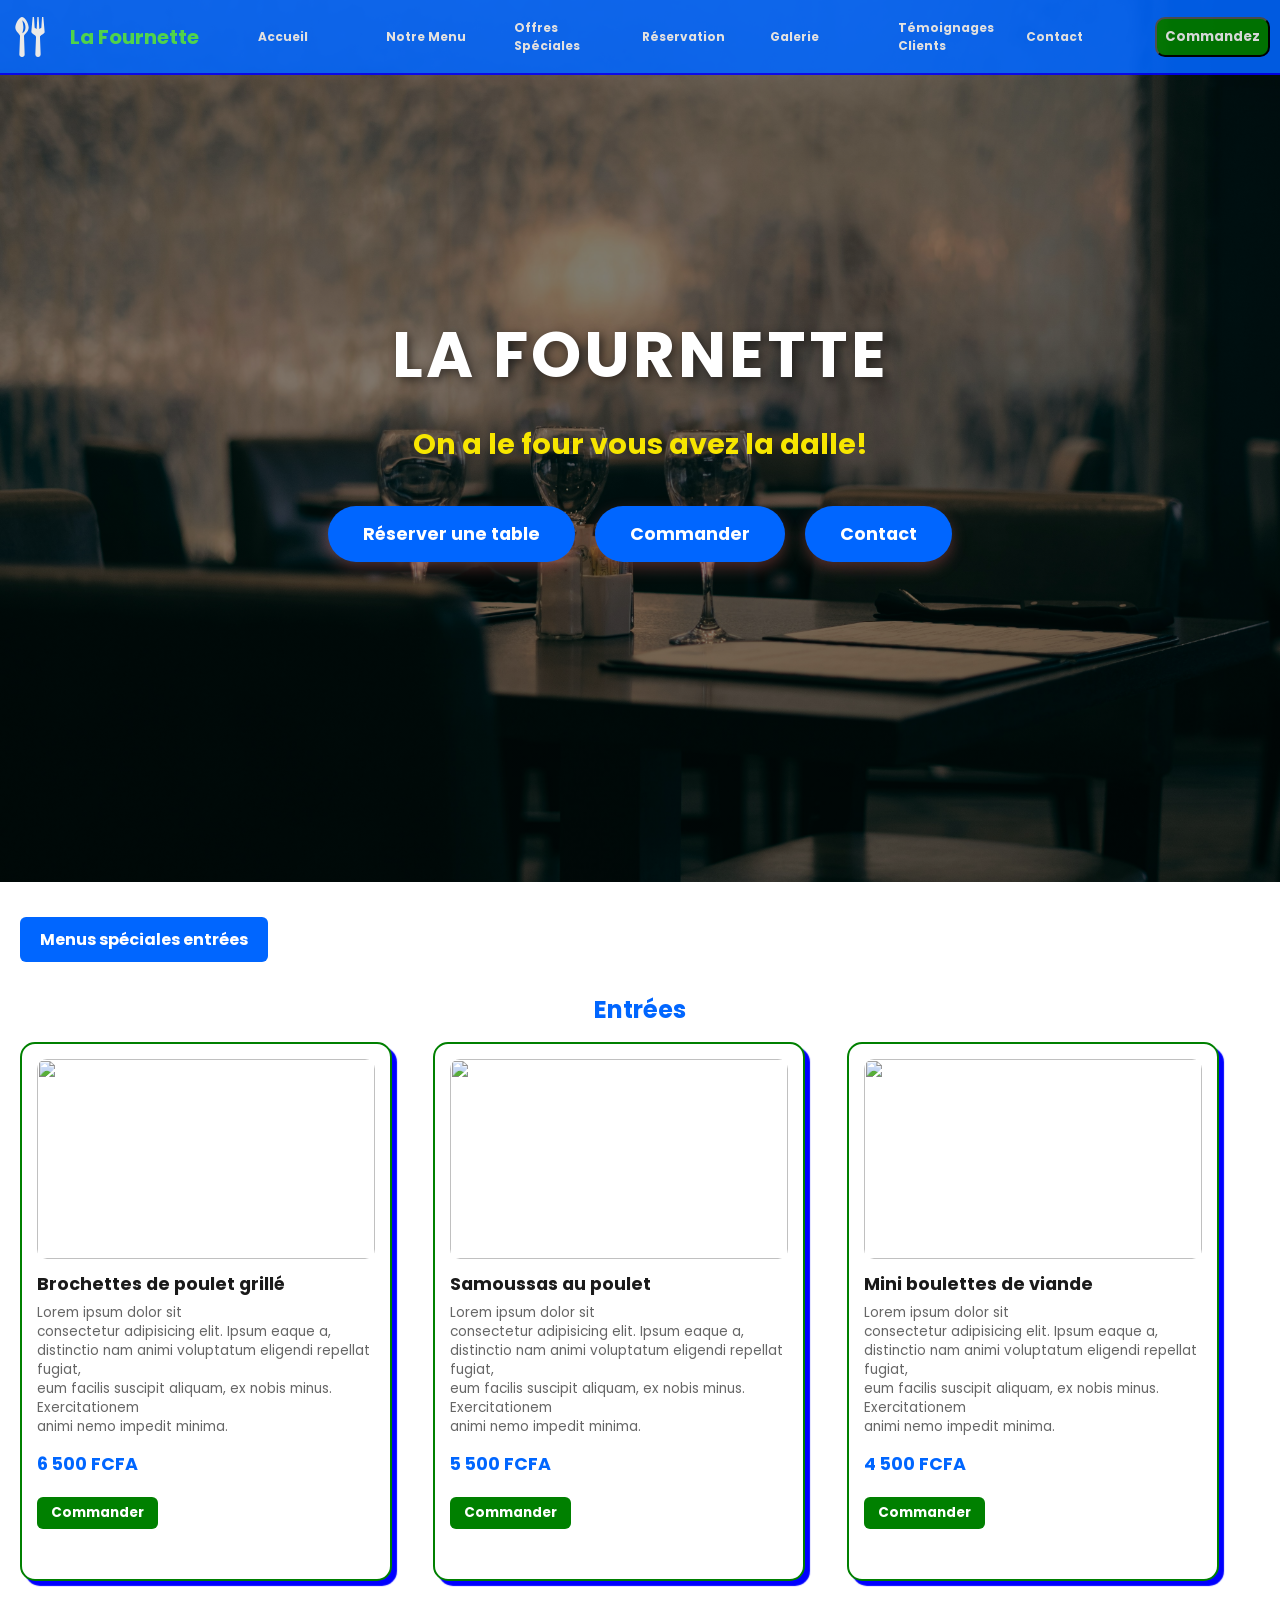
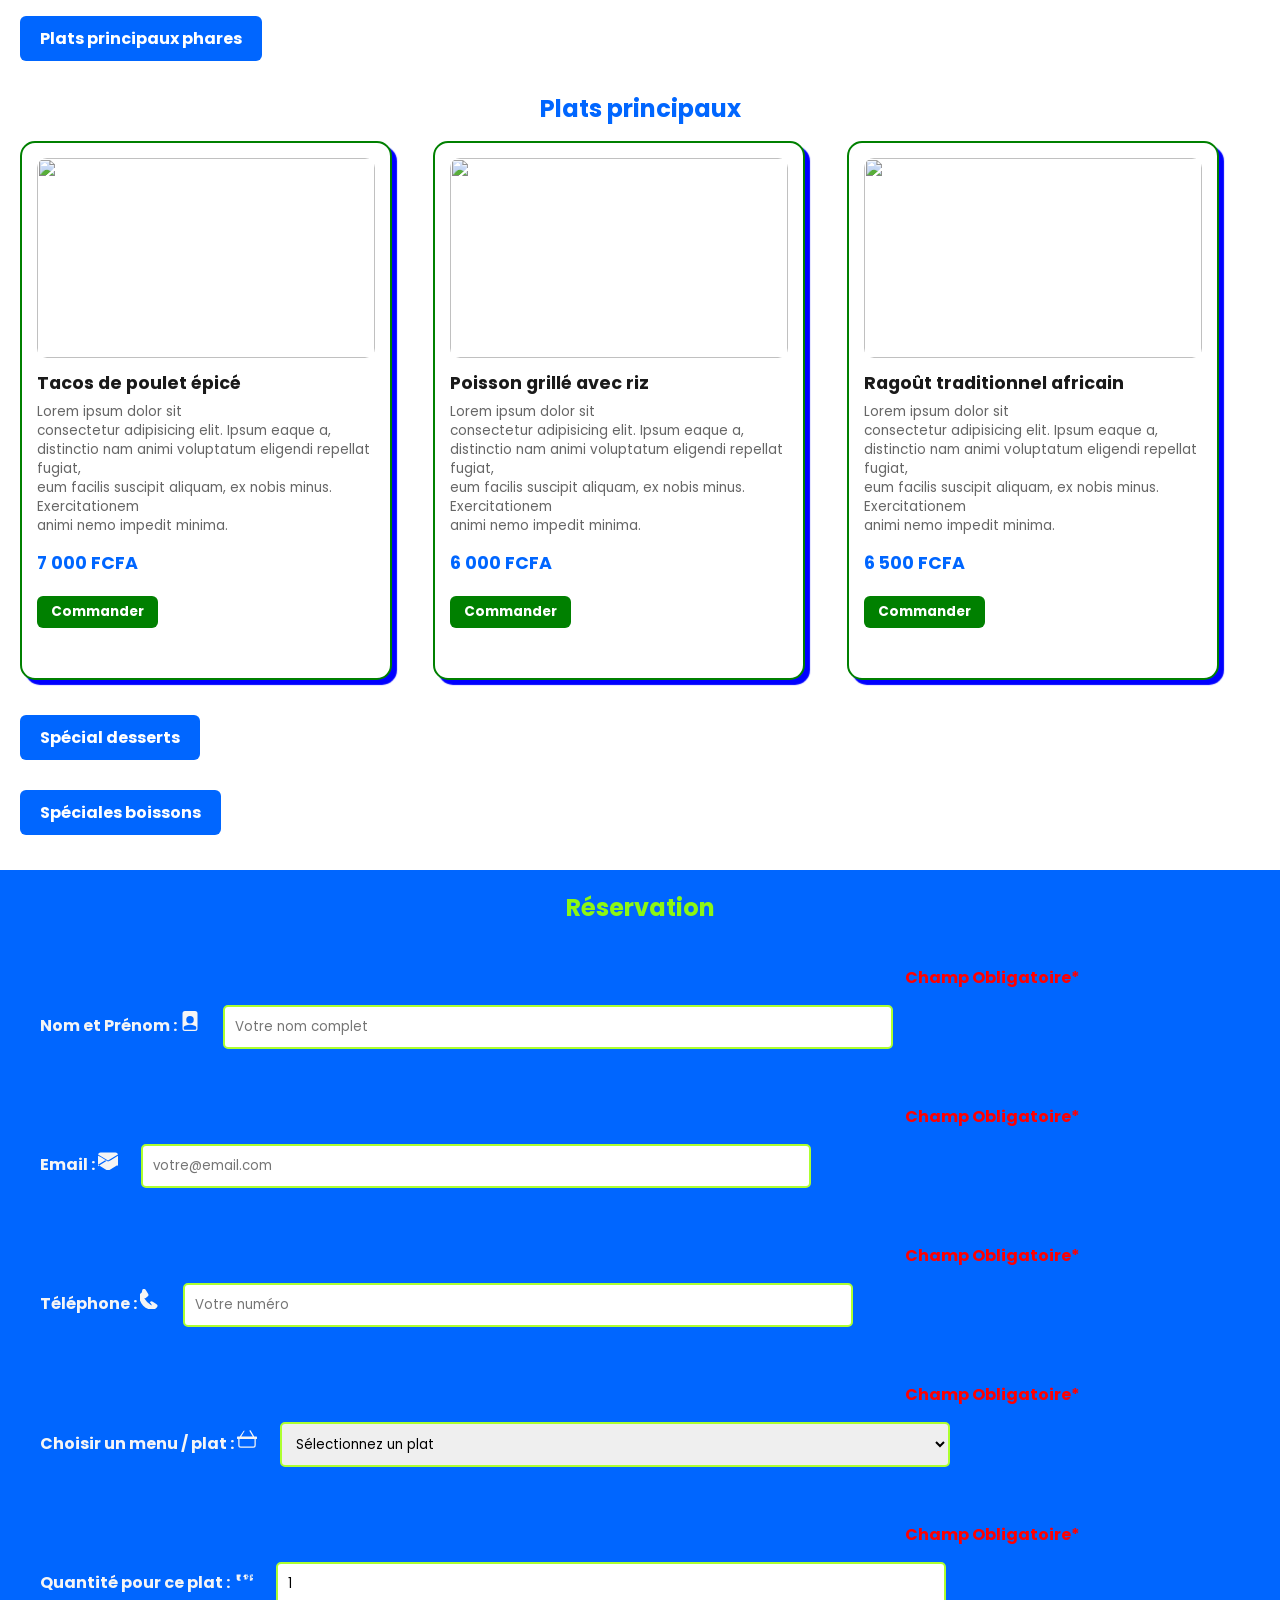
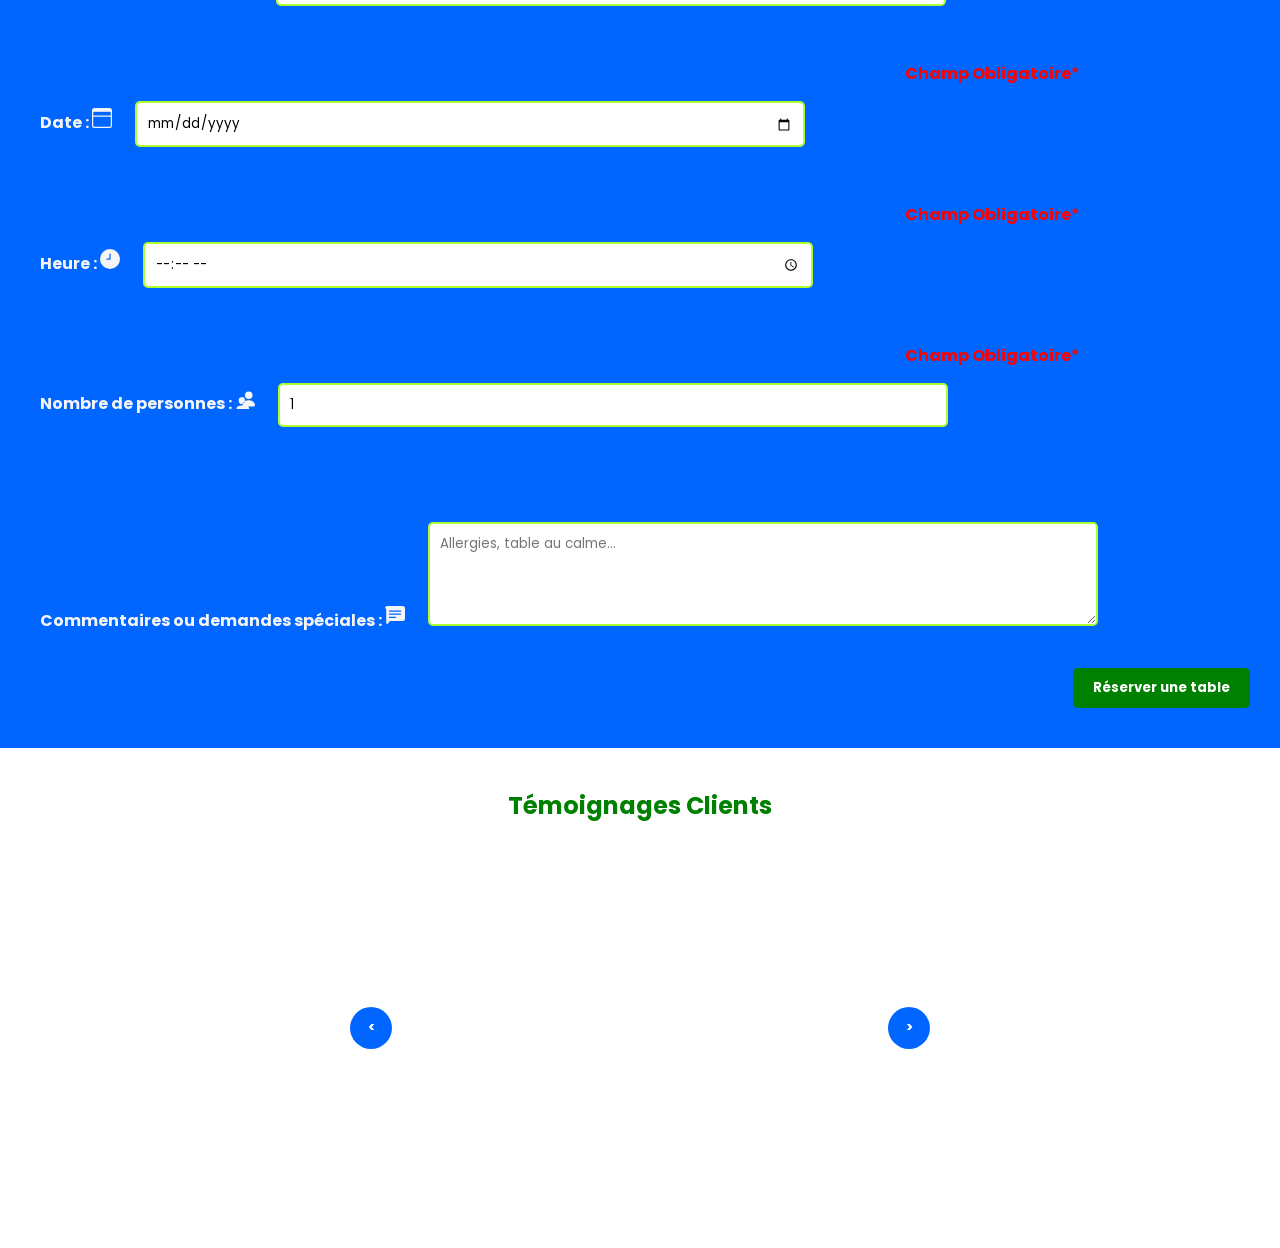
==== index.html @ 290af5a5 "section témoignage et carroussel" ====
<!DOCTYPE html>
<html lang="fr">

<head>
  <meta charset="UTF-8">
  <meta name="viewport" content="width=device-width, initial-scale=1.0">
  <title>La Fournette</title>
  <link rel="preconnect" href="https://fonts.googleapis.com">
  <link rel="preconnect" href="https://fonts.gstatic.com" crossorigin>
  <link href="https://fonts.googleapis.com/css2?family=Poppins:wght@400;700&display=swap" rel="stylesheet">
  <link rel="stylesheet" href="style.css">
  <script src="https://code.iconify.design/iconify-icon/1.0.7/iconify-icon.min.js"></script>
  
</head>

<body>

  <header>
    <nav>
      <div class="logo">
        <svg xmlns="http://www.w3.org/2000/svg" width="2.5em" height="2.5em" viewBox="0 0 15 15">
          <path d="M0 0h15v15H0z" fill="none" />
          <path fill="#fff"
            d="M4.49 0c.86-.01 2.29 1.78 2.5 3.71c.2 1.93-1.76 2.74-1.74 3.41L5.5 14c.01.25-.07.56-.26.73c-.2.19-.45.28-.73.27a.95.95 0 0 1-.7-.27c-.19-.17-.32-.48-.31-.73l.26-6.88c.03-.78-1.91-1.79-1.75-3.42C2.19 2.07 3.63-.01 4.49 0m.12 1.19c.26 1.18.41 2.06.41 2.65s-.14 1.35-.4 2.27c.8-.37 1.19-1.13 1.19-2.27s-.4-2.02-1.2-2.65M9 0l-.51.01L8 5.5c.02.82 1.78 1.18 1.76 2L9.5 14a.957.957 0 0 0 .99 1a.973.973 0 0 0 1.01-1l-.26-6.5c-.03-.82 1.9-1.19 1.75-2L12.5 0l-.49-.01L11.75 4l-.76.5l-.25-4.49h-.49L10 4.5L9.25 4z" />
        </svg>
      </div>
      <div class="nom-resto">
        <p>La Fournette</p>
      </div>
      <div class="slogan">
        <!-- <p>
On a le four vous avez la dalle !
</p>-->
      </div>
      <label for="burger" id="hburger">&#9776;</label>
      <input type="checkbox" id="burger">
      <ul>
        <li><a href="">Accueil</a></li>
        <li><a href="#menu">Notre Menu</a></li>
        <li><a href="">Offres Spéciales</a></li>
        <li><a href="#Reservation-Commande">Réservation</a></li>
        <li><a href="">Galerie</a></li>
        <li><a href="">Témoignages Clients</a></li>
        <li><a href="">Contact</a></li>
      </ul>
      <button href="#menu">Commandez</button>
    </nav>
  </header>

  <main>
    <section class="hero-section">
      <div class="hero-content">
        <h1>La Fournette</h1>
        <p class="hero-slogan">On a le four vous avez la dalle!</p>
        <div class="hero-buttons">
          <button class="btn-hero btn-reserve">Réserver une table</button>
          <button class="btn-hero btn-order">Commander</button>
          <button class="btn-hero btn-contact">Contact</button>
        </div>
      </div>
    </section>
    <section id="menu">
      <div class="btn-phares-p">
        <button data-popup="popup-entrees">Menus spéciales entrées</button>
      </div>
      <h2>Entrées</h2>
      <div id="entrees" class="menu-category">
        <div class="item">
          <figure class="fig-item">
            <img class="img-fig" src="https://images.pexels.com/photos/32722820/pexels-photo-32722820.jpeg">
          </figure>
          <div class="nom-plats">
            <h3>Brochettes de poulet grillé</h3>
          </div>
          <div class="description">
            <p>Lorem ipsum dolor sit <br>
              consectetur adipisicing elit. Ipsum eaque a,<br>
              distinctio nam animi voluptatum eligendi repellat fugiat,<br>
              eum facilis suscipit aliquam, ex nobis minus. Exercitationem <br>
              animi nemo impedit minima.
            </p>
          </div>
          <div class="prix">
            <p>6 500 FCFA</p>
          </div>
          <div class="btn-commander">
            <button>Commander</button>
          </div>
        </div>
        <div class="item">
          <figure class="fig-item">
            <img class="img-fig" src="https://images.pexels.com/photos/29037270/pexels-photo-29037270.jpeg">
          </figure>
          <div class="nom-plats">
            <h3>Samoussas au poulet</h3>
          </div>
          <div class="description">
            <p>Lorem ipsum dolor sit <br>
              consectetur adipisicing elit. Ipsum eaque a,<br>
              distinctio nam animi voluptatum eligendi repellat fugiat,<br>
              eum facilis suscipit aliquam, ex nobis minus. Exercitationem <br>
              animi nemo impedit minima.
            </p>
          </div>
          <div class="prix">
            <p>5 500 FCFA</p>
          </div>
          <div class="btn-commander">
            <button>Commander</button>
          </div>
        </div>
        <div class="item">
          <figure class="fig-item">
            <img class="img-fig" src="https://images.pexels.com/photos/19659636/pexels-photo-19659636.jpeg">
          </figure>
          <div class="nom-plats">
            <h3>Mini boulettes de viande</h3>
          </div>
          <div class="description">
            <p>Lorem ipsum dolor sit <br>
              consectetur adipisicing elit. Ipsum eaque a,<br>
              distinctio nam animi voluptatum eligendi repellat fugiat,<br>
              eum facilis suscipit aliquam, ex nobis minus. Exercitationem <br>
              animi nemo impedit minima.
            </p>
          </div>
          <div class="prix">
            <p>4 500 FCFA</p>
          </div>
          <div class="btn-commander">
            <button>Commander</button>
          </div>
        </div>
      </div>

      <div class="btn-phares-p">
        <button data-popup="popup-plats">Plats principaux phares</button>
      </div>
      <h2>Plats principaux</h2>
      <div id="Plats-principaux" class="menu-category">
        <div class="item">
          <figure class="fig-item">
            <img class="img-fig" src="https://images.pexels.com/photos/14930621/pexels-photo-14930621.jpeg">
          </figure>
          <div class="nom-plats">
            <h3>Tacos de poulet épicé</h3>
          </div>
          <div class="description">
            <p>Lorem ipsum dolor sit <br>
              consectetur adipisicing elit. Ipsum eaque a,<br>
              distinctio nam animi voluptatum eligendi repellat fugiat,<br>
              eum facilis suscipit aliquam, ex nobis minus. Exercitationem <br>
              animi nemo impedit minima.
            </p>
          </div>
          <div class="prix">
            <p>7 000 FCFA</p>
          </div>
          <div class="btn-commander">
            <button>Commander</button>
          </div>
        </div>
        <div class="item">
          <figure class="fig-item">
            <img class="img-fig" src="https://images.pexels.com/photos/17649373/pexels-photo-17649373.jpeg">
          </figure>
          <div class="nom-plats">
            <h3>Poisson grillé avec riz</h3>
          </div>
          <div class="description">
            <p>Lorem ipsum dolor sit <br>
              consectetur adipisicing elit. Ipsum eaque a,<br>
              distinctio nam animi voluptatum eligendi repellat fugiat,<br>
              eum facilis suscipit aliquam, ex nobis minus. Exercitationem <br>
              animi nemo impedit minima.
            </p>
          </div>
          <div class="prix">
            <p>6 000 FCFA</p>
          </div>
          <div class="btn-commander">
            <button>Commander</button>
          </div>
        </div>
        <div class="item">
          <figure class="fig-item">
            <img class="img-fig" src="https://images.pexels.com/photos/30635676/pexels-photo-30635676.jpeg">
          </figure>
          <div class="nom-plats">
            <h3>Ragoût traditionnel africain</h3>
          </div>
          <div class="description">
            <p>Lorem ipsum dolor sit <br>
              consectetur adipisicing elit. Ipsum eaque a,<br>
              distinctio nam animi voluptatum eligendi repellat fugiat,<br>
              eum facilis suscipit aliquam, ex nobis minus. Exercitationem <br>
              animi nemo impedit minima.
            </p>
          </div>
          <div class="prix">
            <p>6 500 FCFA</p>
          </div>
          <div class="btn-commander">
            <button>Commander</button>
          </div>
        </div>
      </div>

      <div class="btn-phares-p">
        <button data-popup="popup-desserts">Spécial desserts</button>
      </div>

      <div class="btn-phares-p">
        <button data-popup="popup-boissons">Spéciales boissons</button>
      </div>
    </section>

    <!--Partie pour la fenêtre popup-->

<!-- Partie pour les fenêtres popup -->

    <!-- POPUP 1 : ENTRÉES -->
    <div id="popup-entrees" class="popup-overlay">
      <div class="popup-content">
        <span class="close-popup">&times;</span>
        <h2>Entrées Phares</h2>
        <div class="popup-grid">
          <div class="item">
            <figure class="fig-item">
              <img class="img-fig" src="https://images.pexels.com/photos/32722820/pexels-photo-32722820.jpeg" alt="Brochettes de poulet grillé">
            </figure>
            <div class="nom-plats">
              <h3>Brochettes de poulet grillé</h3>
            </div>
            <div class="description">
              <p>Lorem ipsum dolor sit <br>
              consectetur adipisicing elit. Ipsum eaque a,<br>
              distinctio nam animi voluptatum eligendi repellat fugiat,<br>
              eum facilis suscipit aliquam, ex nobis minus. Exercitationem <br>
              animi nemo impedit minima.
              </p>
            </div>
            <div class="prix">
              <p>6 500 FCFA</p>
            </div>
            <div class="btn-commander">
              <button>Commander</button>
            </div>
          </div>
          <div class="item">
            <figure class="fig-item">
              <img class="img-fig" src="https://images.pexels.com/photos/29037270/pexels-photo-29037270.jpeg" alt="Samoussas au poulet">
            </figure>
            <div class="nom-plats">
              <h3>Samoussas au poulet</h3>
            </div>
            <div class="description">
              <p>Lorem ipsum dolor sit <br>
              consectetur adipisicing elit. Ipsum eaque a,<br>
              distinctio nam animi voluptatum eligendi repellat fugiat,<br>
              eum facilis suscipit aliquam, ex nobis minus. Exercitationem <br>
              animi nemo impedit minima.
              </p>
            </div>
            <div class="prix">
              <p>5 500 FCFA</p>
            </div>
            <div class="btn-commander">
              <button>Commander</button>
            </div>
          </div>
          <div class="item">
            <figure class="fig-item">
              <img class="img-fig" src="https://images.pexels.com/photos/19659636/pexels-photo-19659636.jpeg" alt="Mini boulettes de viande">
            </figure>
            <div class="nom-plats">
              <h3>Mini boulettes de viande</h3>
            </div>
            <div class="description">
              <p>Lorem ipsum dolor sit <br>
              consectetur adipisicing elit. Ipsum eaque a,<br>
              distinctio nam animi voluptatum eligendi repellat fugiat,<br>
              eum facilis suscipit aliquam, ex nobis minus. Exercitationem <br>
              animi nemo impedit minima.
              </p>
            </div>
            <div class="prix">
              <p>4 500 FCFA</p>
            </div>
            <div class="btn-commander">
              <button>Commander</button>
            </div>
          </div>
        </div>
      </div>
    </div>

    <!-- POPUP 2 : PLATS PRINCIPAUX -->
    <div id="popup-plats" class="popup-overlay">
      <div class="popup-content">
        <span class="close-popup">&times;</span>
        <h2>Plats Principaux Phares</h2>
        <div class="popup-grid">
          <div class="item">
            <figure class="fig-item">
              <img class="img-fig" src="https://images.pexels.com/photos/14930621/pexels-photo-14930621.jpeg" alt="Tacos de poulet épicé">
            </figure>
            <div class="nom-plats">
              <h3>Tacos de poulet épicé</h3>
            </div>
            <div class="description">
              <p>Lorem ipsum dolor sit <br>
              consectetur adipisicing elit. Ipsum eaque a,<br>
              distinctio nam animi voluptatum eligendi repellat fugiat,<br>
              eum facilis suscipit aliquam, ex nobis minus. Exercitationem <br>
              animi nemo impedit minima.
              </p>
            </div>
            <div class="prix">
              <p>7 000 FCFA</p>
            </div>
            <div class="btn-commander">
              <button>Commander</button>
            </div>
          </div>
          <div class="item">
            <figure class="fig-item">
              <img class="img-fig" src="https://images.pexels.com/photos/17649373/pexels-photo-17649373.jpeg" alt="Poisson grillé avec riz">
            </figure>
            <div class="nom-plats">
              <h3>Poisson grillé avec riz</h3>
            </div>
            <div class="description">
              <p>Lorem ipsum dolor sit <br>
              consectetur adipisicing elit. Ipsum eaque a,<br>
              distinctio nam animi voluptatum eligendi repellat fugiat,<br>
              eum facilis suscipit aliquam, ex nobis minus. Exercitationem <br>
              animi nemo impedit minima.
              </p>
            </div>
            <div class="prix">
              <p>6 000 FCFA</p>
            </div>
            <div class="btn-commander">
              <button>Commander</button>
            </div>
          </div>
          <div class="item">
            <figure class="fig-item">
              <img class="img-fig" src="https://images.pexels.com/photos/30635676/pexels-photo-30635676.jpeg" alt="Ragoût traditionnel africain">
            </figure>
            <div class="nom-plats">
              <h3>Ragoût traditionnel africain</h3>
            </div>
            <div class="description">
              <p>Lorem ipsum dolor sit <br>
              consectetur adipisicing elit. Ipsum eaque a,<br>
              distinctio nam animi voluptatum eligendi repellat fugiat,<br>
              eum facilis suscipit aliquam, ex nobis minus. Exercitationem <br>
              animi nemo impedit minima.
              </p>
            </div>
            <div class="prix">
              <p>6 500 FCFA</p>
            </div>
            <div class="btn-commander">
              <button>Commander</button>
            </div>
          </div>
        </div>
      </div>
    </div>

    <!-- POPUP 3 : DESSERTS -->
    <div id="popup-desserts" class="popup-overlay">
      <div class="popup-content">
        <span class="close-popup">&times;</span>
        <h2>Spécial Desserts</h2>
        <div class="popup-grid">
          <div class="item">
            <figure class="fig-item">
              <img class="img-fig" src="https://images.pexels.com/photos/13915068/pexels-photo-13915068.jpeg" alt="Beignet au miel">
            </figure>
            <div class="nom-plats">
              <h3>Beignet au miel</h3>
            </div>
            <div class="description">
              <p>Lorem ipsum dolor sit <br>
              consectetur adipisicing elit. Ipsum eaque a,<br>
              distinctio nam animi voluptatum eligendi repellat fugiat,<br>
              eum facilis suscipit aliquam, ex nobis minus. Exercitationem <br>
              animi nemo impedit minima.
              </p>
            </div>
            <div class="prix">
              <p>2 500 FCFA</p>
            </div>
            <div class="btn-commander">
              <button>Commander</button>
            </div>
          </div>
          <div class="item">
            <figure class="fig-item">
              <img class="img-fig" src="https://images.pexels.com/photos/33183922/pexels-photo-33183922.jpeg" alt="Gâteau au coco">
            </figure>
            <div class="nom-plats">
              <h3>Gâteau au coco</h3>
            </div>
            <div class="description">
              <p>Lorem ipsum dolor sit <br>
              consectetur adipisicing elit. Ipsum eaque a,<br>
              distinctio nam animi voluptatum eligendi repellat fugiat,<br>
              eum facilis suscipit aliquam, ex nobis minus. Exercitationem <br>
              animi nemo impedit minima.
              </p>
            </div>
            <div class="prix">
              <p>3 000 FCFA</p>
            </div>
            <div class="btn-commander">
              <button>Commander</button>
            </div>
          </div>
          <div class="item">
            <figure class="fig-item">
              <img class="img-fig" src="https://images.pexels.com/photos/34474034/pexels-photo-34474034.jpeg" alt="Flan traditionnel">
            </figure>
            <div class="nom-plats">
              <h3>Flan traditionnel</h3>
            </div>
            <div class="description">
              <p>Lorem ipsum dolor sit <br>
              consectetur adipisicing elit. Ipsum eaque a,<br>
              distinctio nam animi voluptatum eligendi repellat fugiat,<br>
              eum facilis suscipit aliquam, ex nobis minus. Exercitationem <br>
              animi nemo impedit minima.
              </p>
            </div>
            <div class="prix">
              <p>2 000 FCFA</p>
            </div>
            <div class="btn-commander">
              <button>Commander</button>
            </div>
          </div>
        </div>
      </div>
    </div>

    <!-- POPUP 4 : BOISSONS -->
    <div id="popup-boissons" class="popup-overlay">
      <div class="popup-content">
        <span class="close-popup">&times;</span>
        <h2>Spécial Boissons</h2>
        <div class="popup-grid">
          <div class="item">
            <figure class="fig-item">
              <img class="img-fig" src="https://images.pexels.com/photos/34467118/pexels-photo-34467118.jpeg" alt="Jus de bissap">
            </figure>
            <div class="nom-plats">
              <h3>Jus de bissap</h3>
            </div>
            <div class="description">
              <p>Lorem ipsum dolor sit <br>
              consectetur adipisicing elit. Ipsum eaque a,<br>
              distinctio nam animi voluptatum eligendi repellat fugiat,<br>
              eum facilis suscipit aliquam, ex nobis minus. Exercitationem <br>
              animi nemo impedit minima.
              </p>
            </div>
            <div class="prix">
              <p>1 500 FCFA</p>
            </div>
            <div class="btn-commander">
              <button>Commander</button>
            </div>
          </div>
          <div class="item">
            <figure class="fig-item">
              <img class="img-fig" src="https://images.pexels.com/photos/37170180/pexels-photo-37170180.jpeg" alt="Jus de Zaban">
            </figure>
            <div class="nom-plats">
              <h3>Jus de Zaban</h3>
            </div>
            <div class="description">
              <p>Lorem ipsum dolor sit <br>
              consectetur adipisicing elit. Ipsum eaque a,<br>
              distinctio nam animi voluptatum eligendi repellat fugiat,<br>
              eum facilis suscipit aliquam, ex nobis minus. Exercitationem <br>
              animi nemo impedit minima.
              </p>
            </div>
            <div class="prix">
              <p>1 000 FCFA</p>
            </div>
            <div class="btn-commander">
              <button>Commander</button>
            </div>
          </div>
          <div class="item">
            <figure class="fig-item">
              <img class="img-fig" src="https://images.pexels.com/photos/4728231/pexels-photo-4728231.png" alt="Thé glacé">
            </figure>
            <div class="nom-plats">
              <h3>Thé glacé</h3>
            </div>
            <div class="description">
              <p>Lorem ipsum dolor sit <br>
              consectetur adipisicing elit. Ipsum eaque a,<br>
              distinctio nam animi voluptatum eligendi repellat fugiat,<br>
              eum facilis suscipit aliquam, ex nobis minus. Exercitationem <br>
              animi nemo impedit minima.
              </p>
            </div>
            <div class="prix">
              <p>500 FCFA</p>
            </div>
            <div class="btn-commander">
              <button>Commander</button>
            </div>
          </div>
        </div>
      </div>
    </div>

    <!--Partie Réservation et Commande-->

<section id="Reservation-Commande">
  <h2>Réservation</h2>

      <form id="resercom" action="process_form.php" method="POST">
        <div class="champ-group">
          <!-- Nom et Prénom -->
          <label for="name">Nom et Prénom : 
            <span class="icon-lab">
            <svg xmlns="http://www.w3.org/2000/svg" width="16" height="16" fill="currentColor" class="bi bi-file-person-fill" viewBox="0 0 16 16">
                <path d="M12 0H4a2 2 0 0 0-2 2v12a2 2 0 0 0 2 2h8a2 2 0 0 0 2-2V2a2 2 0 0 0-2-2m-1 7a3 3 0 1 1-6 0 3 3 0 0 1 6 0m-3 4c2.623 0 4.146.826 5 1.755V14a1 1 0 0 1-1 1H4a1 1 0 0 1-1-1v-1.245C3.854 11.825 5.377 11 8 11"/>
            </svg>
          </span>
        </label>
          <span class="requis">Champ Obligatoire*</span>
          <input type="text" id="name" name="name" placeholder="Votre nom complet"  maxlength="20" minlength="4">
          <span id="nameError"></span>
        </div>

        <div class="champ-group">
          <!-- Email -->
          <label for="email">Email :
            <span class="icon-lab">
              <svg xmlns="http://www.w3.org/2000/svg" width="16" height="16" fill="currentColor" class="bi bi-envelope-fill" viewBox="0 0 16 16">
                <path d="M.05 3.555A2 2 0 0 1 2 2h12a2 2 0 0 1 1.95 1.555L8 8.414.05 3.555ZM0 4.697v7.104l5.803-3.558L0 4.697ZM6.761 8.83l-6.761 4.167V4.697l6.761 4.133Zm2.477 0L16 12.697V4.697l-6.761 4.133ZM8 9.197l-5.803-3.558L0 4.697v7.104l8 4.951 8-4.951V4.697l-2.197 1.942L8 9.197Z"/>
              </svg>
            </span>
          </label>
          <span class="requis">Champ Obligatoire*</span>
          <input type="email" id="email" name="email" placeholder="votre@email.com" >
          <span id="emailError"></span>
        </div>

        <div class="champ-group">
          <!-- Téléphone -->
          <label for="phone">Téléphone :
            <span class="icon-lab">
              <svg xmlns="http://www.w3.org/2000/svg" width="16" height="16" fill="currentColor" class="bi bi-telephone-fill" viewBox="0 0 16 16">
                <path fill-rule="evenodd" d="M1.885.511a1.745 1.745 0 0 1 2.61.163l1.986 3.031a1.745 1.745 0 0 1-.439 2.325l-1.434 1.1c-.35.268-.81.367-1.24.237a16.68 16.68 0 0 0 5.868 5.868c.13-.43.031-.89-.237-1.24l-1.1-1.434a1.745 1.745 0 0 1 2.325-.439l3.031 1.986a1.745 1.745 0 0 1 .163 2.61l-.954.954a3.5 3.5 0 0 1-2.474 1.024c-5.719-.3-10.266-4.847-10.566-10.566a3.5 3.5 0 0 1 1.024-2.474l.954-.954Z"/>
              </svg>
            </span>
          </label>
          <span class="requis">Champ Obligatoire*</span>
          <input type="tel" id="phone" name="phone" placeholder="Votre numéro">
          <span id="phoneError"></span>
        </div>

        <div class="champ-group">
          <!-- Choix du plat -->
          <label for="Nmenu">Choisir un menu / plat :
            <span class="icon-lab">
              <svg xmlns="http://www.w3.org/2000/svg" width="16" height="16" fill="currentColor" class="bi bi-basket3-fill" viewBox="0 0 16 16">
                <path d="M5.757 1.071a.5.5 0 0 1 .172.686L3.383 6h9.234L10.07 1.757a.5.5 0 1 1 .858-.514L13.783 6H15.5a.5.5 0 0 1 .5.5v1a.5.5 0 0 1-.5.5H15v5a2 2 0 0 1-2 2H3a2 2 0 0 1-2-2V8h-.5A.5.5 0 0 1 0 7.5v-1A.5.5 0 0 1 .5 6h1.717L5.071 1.757a.5.5 0 0 1 .686-.172ZM2 8v5a1 1 0 0 0 1 1h10a1 1 0 0 0 1-1V8H2Z"/>
              </svg>
            </span>
          </label>
          <span class="requis">Champ Obligatoire*</span>
          <select name="Menu" id="Nmenu" required>
            <option value="" disabled selected>Sélectionnez un plat </option>
            <optgroup label="Entrées">
              <option value="Brochettes de poulet grillé">Brochettes de poulet grillé</option>
              <option value="Samoussas au poulet">Samoussas au poulet</option>
              <option value="Mini boulettes de viande">Mini boulettes de viande</option>
            </optgroup>
            <optgroup label="Plats principaux">
              <option value="Tacos de poulet épicé">Tacos de poulet épicé</option>
              <option value="Poisson grillé avec riz">Poisson grillé avec riz</option>
              <option value="Ragoût traditionnel africain">Ragoût traditionnel africain</option>
            </optgroup>
            <optgroup label="Desserts">
              <option value="Beignet au miel">Beignet au miel</option>
              <option value="Gâteau au coco">Gâteau au coco</option>
              <option value="Flan traditionnel">Flan traditionnel</option>
            </optgroup>
            <optgroup label="Boissons">
              <option value="Jus de bissap">Jus de bissap</option>
              <option value="Jus de Zaban">Jus de Zaban</option>
              <option value="Thé glacé">Thé glacé</option>
            </optgroup>
          </select>
          <span id="menuError"></span>
        </div>

        <div class="champ-group">
          <!-- Quantité accordée avec le plat -->
          <label for="quantity">Quantité pour ce plat :
            <span class="icon-lab">
              <svg xmlns="http://www.w3.org/2000/svg" width="16" height="16" fill="currentColor" class="bi bi-123" viewBox="0 0 16 16">
                <path d="M2.873 6.904v.955h1.297V6.904h.756v2.367h-.756v.955H6.1v-.955H5.344V6.904h.756V5.15H2.873v1.754h.756v.955H2.873Zm6.212 1.66v.697h1.9v-.697h-.581V5.15h-1.01l-1.476 2.03V7.129h1.167v.697h.537Zm-1.083-1.833h.329v.49h-.329v-.49Zm3.687 1.136V5.15h-1.06v1.54h.867v.697h-.867v1.26h1.06V7.129h.694V6.432h-.694Zm1.826 2.27h.963V5.15h-.963v3.904Zm-9.54 0h.963V5.15H2.96v3.904Zm12.593-4.825v.955h-1.65v1.695h1.093v.955H13.9v1.083h1.65v-.955h-1.32V6.904h1.32V5.95h-1.65V5.15h1.65Z"/>
              </svg>
            </span>
          </label>
          <span class="requis">Champ Obligatoire*</span>
          <input type="number" id="quantity" name="quantity" min="1" max="20" value="1" required>
          <span id="quantityError"></span>
        </div>

        <div class="champ-group">
          <!-- Date -->
          <label for="date">Date :
            <span class="icon-lab">
              <svg xmlns="http://www.w3.org/2000/svg" width="16" height="16" fill="currentColor" class="bi bi-calendar3" viewBox="0 0 16 16">
                <path d="M14 0H2a2 2 0 0 0-2 2v12a2 2 0 0 0 2 2h12a2 2 0 0 0 2-2V2a2 2 0 0 0-2-2ZM1 3.857C1 3.386 1.388 3 1.857 3h12.286C14.612 3 15 3.386 15 3.857V6H1V3.857ZM1 7h14v7.143c0 .471-.388.857-.857.857H1.857A.857.857 0 0 1 1 14.143V7Z"/>
                <path d="M3.5 0a.5.5 0 0 1 .5.5V1h8V.5a.5.5 0 0 1 1 0V1h.5a.5.5 0 0 1 .5.5v1H2V1.5A.5.5 0 0 1 2.5 1H3V.5a.5.5 0 0 1 .5-.5Z"/>
              </svg>
            </span>
          </label>
          <span class="requis">Champ Obligatoire*</span>
          <input type="date" id="date" name="date" required>
          <span id="dateError"></span>
        </div>

        <div class="champ-group">
          <!-- Heure -->
          <label for="time">Heure :
            <span class="icon-lab">
              <svg xmlns="http://www.w3.org/2000/svg" width="16" height="16" fill="currentColor" class="bi bi-clock-fill" viewBox="0 0 16 16">
                <path d="M16 8A8 8 0 1 1 0 8a8 8 0 0 1 16 0ZM8 3.5a.5.5 0 0 0-.5.5v3.5H5.5a.5.5 0 0 0 0 1H8a.5.5 0 0 0 .5-.5V4a.5.5 0 0 0-.5-.5Z"/>
              </svg>
            </span>
          </label>
          <span class="requis">Champ Obligatoire*</span>
          <input type="time" id="time" name="time" required>
          <span id="timeError"></span>
        </div>

        <div class="champ-group">
          <!-- Nombre de personnes -->
          <label for="guests">Nombre de personnes :
            <span class="icon-lab">
              <svg xmlns="http://www.w3.org/2000/svg" width="16" height="16" fill="currentColor" class="bi bi-people-fill" viewBox="0 0 16 16">
                <path d="M7 14s-1 0-1-1 1-4 5-4 5 3 5 4-1 1-1 1H7Zm4-6a3 3 0 1 0 0-6 3 3 0 0 0 0 6Zm-5.5 3.5A2.5 2.5 0 1 0 3 9.5a2.5 2.5 0 0 0 2.5 2.5ZM2.4 13.8c.9-.4 2.3-.6 3.9-.6s3 .2 3.9.6c.8.4 1.1 1.1 1.1 2.2H1.3c0-1.1.3-1.8 1.1-2.2Z"/>
              </svg>
            </span>
          </label>
          <span class="requis">Champ Obligatoire*</span>
          <input type="number" id="guests" name="guests" min="1" max="8" value="1" required>
          <span id="guestsError"></span>
        </div>

        <div class="champ-group">
          <!-- Demandes spéciales -->
          <label for="orderDetails">Commentaires ou demandes spéciales :
            <span class="icon-lab">
              <svg xmlns="http://www.w3.org/2000/svg" width="16" height="16" fill="currentColor" class="bi bi-chat-left-text-fill" viewBox="0 0 16 16">
                <path d="M0 2a2 2 0 0 1 2-2h12a2 2 0 0 1 2 2v8a2 2 0 0 1-2 2H4.414a1 1 0 0 0-.707.293L2.293 14.293A1 1 0 0 1 1 13.586V2Zm3.5 1.5a.5.5 0 0 0 0 1h9a.5.5 0 0 0 0-1h-9Zm0 2.5a.5.5 0 0 0 0 1h9a.5.5 0 0 0 0-1h-9Zm0 2.5a.5.5 0 0 0 0 1h5a.5.5 0 0 0 0-1h-5Z"/>
              </svg>
            </span>
          </label>
          <textarea id="orderDetails" name="orderDetails" rows="4" placeholder="Allergies, table au calme... "  maxlength="200"></textarea>
        </div>

        <!-- Les 3 boutons de choix -->
        <div class="boutons-groupe">
          <button type="submit" class="btn-reserver send-f">Réserver une table</button>
        </div>

      </form>
</section>

    <section id="temoignages">
      <h2>Témoignages Clients</h2>
      <div class="container-article">
        <article class="slide ">
          <img class="img-article" src="https://images.pexels.com/photos/1181686/pexels-photo-1181686.jpeg" alt="Portrait de Mariam Diop">
          <h3>Mariam Diop</h3>
          <p>"Une cuisine savoureuse et un accueil chaleureux. Je reviendrai avec plaisir !"</p>
          <span class="stars" aria-label="5 étoiles sur 5">
            <svg viewBox="0 0 24 24" aria-hidden="true"><path fill="#f5b301" d="m12 2.5 2.94 5.95 6.56.95-4.75 4.63 1.12 6.54L12 17.48l-5.87 3.09 1.12-6.54L2.5 9.4l6.56-.95L12 2.5Z"/></svg>
            <svg viewBox="0 0 24 24" aria-hidden="true"><path fill="#f5b301" d="m12 2.5 2.94 5.95 6.56.95-4.75 4.63 1.12 6.54L12 17.48l-5.87 3.09 1.12-6.54L2.5 9.4l6.56-.95L12 2.5Z"/></svg>
            <svg viewBox="0 0 24 24" aria-hidden="true"><path fill="#f5b301" d="m12 2.5 2.94 5.95 6.56.95-4.75 4.63 1.12 6.54L12 17.48l-5.87 3.09 1.12-6.54L2.5 9.4l6.56-.95L12 2.5Z"/></svg>
            <svg viewBox="0 0 24 24" aria-hidden="true"><path fill="#f5b301" d="m12 2.5 2.94 5.95 6.56.95-4.75 4.63 1.12 6.54L12 17.48l-5.87 3.09 1.12-6.54L2.5 9.4l6.56-.95L12 2.5Z"/></svg>
            <svg viewBox="0 0 24 24" aria-hidden="true"><path fill="#f5b301" d="m12 2.5 2.94 5.95 6.56.95-4.75 4.63 1.12 6.54L12 17.48l-5.87 3.09 1.12-6.54L2.5 9.4l6.56-.95L12 2.5Z"/></svg>
          </span>
        </article>
        <article class="slide">
          <img class="img-article" src="https://images.pexels.com/photos/614810/pexels-photo-614810.jpeg" alt="Portrait de Thomas Martin">
          <h3>Jean Pierre</h3>
          <p>"Les plats sont généreux, frais et pleins de saveurs. Une très belle découverte."</p>
          <span class="stars" aria-label="5 étoiles sur 5">
            <svg viewBox="0 0 24 24" aria-hidden="true"><path fill="#f5b301" d="m12 2.5 2.94 5.95 6.56.95-4.75 4.63 1.12 6.54L12 17.48l-5.87 3.09 1.12-6.54L2.5 9.4l6.56-.95L12 2.5Z"/></svg>
            <svg viewBox="0 0 24 24" aria-hidden="true"><path fill="#f5b301" d="m12 2.5 2.94 5.95 6.56.95-4.75 4.63 1.12 6.54L12 17.48l-5.87 3.09 1.12-6.54L2.5 9.4l6.56-.95L12 2.5Z"/></svg>
            <svg viewBox="0 0 24 24" aria-hidden="true"><path fill="#f5b301" d="m12 2.5 2.94 5.95 6.56.95-4.75 4.63 1.12 6.54L12 17.48l-5.87 3.09 1.12-6.54L2.5 9.4l6.56-.95L12 2.5Z"/></svg>
            <svg viewBox="0 0 24 24" aria-hidden="true"><path fill="#f5b301" d="m12 2.5 2.94 5.95 6.56.95-4.75 4.63 1.12 6.54L12 17.48l-5.87 3.09 1.12-6.54L2.5 9.4l6.56-.95L12 2.5Z"/></svg>
            <svg viewBox="0 0 24 24" aria-hidden="true"><path fill="#f5b301" d="m12 2.5 2.94 5.95 6.56.95-4.75 4.63 1.12 6.54L12 17.48l-5.87 3.09 1.12-6.54L2.5 9.4l6.56-.95L12 2.5Z"/></svg>
          </span>
        </article>
        <article class="slide">
          <img class="img-article" src="https://images.pexels.com/photos/1239291/pexels-photo-1239291.jpeg" alt="Portrait de Fatou Ndiaye">
          <h3>Fatou Ndiaye</h3>
          <p>"Le service est attentionné et l'ambiance conviviale. La Fournette est devenue mon adresse préférée."</p>
          <span class="stars" aria-label="5 étoiles sur 5">
            <svg viewBox="0 0 24 24" aria-hidden="true"><path fill="#f5b301" d="m12 2.5 2.94 5.95 6.56.95-4.75 4.63 1.12 6.54L12 17.48l-5.87 3.09 1.12-6.54L2.5 9.4l6.56-.95L12 2.5Z"/></svg>
            <svg viewBox="0 0 24 24" aria-hidden="true"><path fill="#f5b301" d="m12 2.5 2.94 5.95 6.56.95-4.75 4.63 1.12 6.54L12 17.48l-5.87 3.09 1.12-6.54L2.5 9.4l6.56-.95L12 2.5Z"/></svg>
            <svg viewBox="0 0 24 24" aria-hidden="true"><path fill="#f5b301" d="m12 2.5 2.94 5.95 6.56.95-4.75 4.63 1.12 6.54L12 17.48l-5.87 3.09 1.12-6.54L2.5 9.4l6.56-.95L12 2.5Z"/></svg>
            <svg viewBox="0 0 24 24" aria-hidden="true"><path fill="#f5b301" d="m12 2.5 2.94 5.95 6.56.95-4.75 4.63 1.12 6.54L12 17.48l-5.87 3.09 1.12-6.54L2.5 9.4l6.56-.95L12 2.5Z"/></svg>
            <svg viewBox="0 0 24 24" aria-hidden="true"><path fill="#f5b301" d="m12 2.5 2.94 5.95 6.56.95-4.75 4.63 1.12 6.54L12 17.48l-5.87 3.09 1.12-6.54L2.5 9.4l6.56-.95L12 2.5Z"/></svg>
          </span>
        </article>
        <div class="btn-controls">
          <button type="button" class="prec">&lt;</button>
          <button type="button" class="suiv">&gt;</button>
        </div>
      </div>
    </section>
    
  </main>








  <!--le script js-->
  <script src="main.js"></script>
</body>

</html>
---- style.css ----
*{
    margin: 0;
    padding: 0;
    box-sizing: border-box;
    font-family:"Poppins" , sans-serif;
}

body{
    width:100vw;
    font-weight: bold;
    color: whitesmoke;
    overflow-x: hidden;

}

nav{
    display: flex;
    justify-content: space-around;
    align-items: center;
    background: rgb(0, 102, 255);
    opacity: 0.875;
    width: 100%;
    height: 75px;
    position: fixed;
    z-index: 1000;
    border-bottom: 2px solid blue;
}

nav>ul{
    display: flex;
    justify-content: space-around;
    align-items: center;
    list-style: none;
    width: 70%;
}

nav>ul>li{
    width: 10%;
    font-size: 12px;
}

a{
    text-decoration: none;
    color: whitesmoke;
}

nav>ul>li:hover>a{
    color: rgb(90, 228, 90);
}

nav>button{
    color:whitesmoke;
    background: green;
    font-weight: bold;
    padding: 8px;
    border-radius: 10px;
    cursor: pointer;
}

nav>button:hover{
    background: #ffcc00;
    color: #1a1a1a;
}

label#hburger{
    display: none;
    cursor: pointer;
    color: rgb(255, 255, 255);

}

input#burger{
    display: none;
}

div.logo{
    width: 40px;
    height: 40px;

}

div.nom-resto{
    color: rgb(78, 230, 78);
    font-size: 20px;
}


/**************** partie Main**********************/
.hero-section{
    height: 98vh;
    display: flex;
    flex-direction: column;
    justify-content: center;
    align-items: center;
    text-align:center;
    background: linear-gradient(rgba(0, 0, 0, 0.5), rgba(0, 0, 0, 0.5)), url('images/Fond.jpg');
    background-size: cover;
    background-position:center ;
    background-repeat: no-repeat;
    color: white;
    padding: 20px;
}
.hero-content{

max-width: 800px;
display: flex;
flex-direction: column;
align-items: center;



}



 .hero-content h1{
    font-size: 4rem;
    color: white;
    text-transform: uppercase;
    line-height: 1.1;
    letter-spacing: 3px;
    margin-bottom: 2rem;
    text-shadow: 3px 3px 10px rgba(0, 0, 0, 0.5);
}
.hero-slogan{
    font-size: 1.8rem;
    color: #f7e600;
    margin-bottom: 2.5rem;
    font-weight: 700;
}
.hero-buttons{
display:flex;
gap: 20px;
justify-content: center;

}

 .btn-hero{
    padding:15px 35px;
    font-size: 1.1rem;
    cursor: pointer;
    border: none;
    background: #0066ff;
    color: white;
    font-weight: bold;
    border-radius: 50px;
    transition: all 0.3s ease;
    box-shadow: 0 6px 15px rgba(255, 107, 107, 0.3);
}

.hero-section .btn-hero:hover {
    background: #ffcc00;
    transform: translateY(-8px);

}
@media screen and (max-width: 768px) {
    .hero-section {
        height: 100vh;
    }
    .hero-content h1 {
        font-size: 2.8rem;
    }
    .hero-buttons {
        flex-direction: column;
        gap: 10px;
        width: 100%;
        max-width: 300px;
    }
}

@media  screen and (max-width:768px) {
    div.slogan{
        display:none;
    }

    nav>button{
        display: none;
    }

    nav{
        height: 150px;
    }

    nav>ul{
        display: none;
        flex-direction: column;
        
    }
    nav>ul>li{
        width: 100%;
        margin: 5px 0;
    }
    nav>label#hburger{
        display: block;
        position: absolute;
        right: 20px;

    }

    nav>input#burger[type=checkbox]:checked ~ul{
        display: block;
    }
}

@media screen and (min-width:768px) and (max-width:992px){
    div.nom-resto{
        font-size: 14px;
    }
    div.slogan{
        font-size: 10px;
    }

    div.logo{
        text-align: center;
        align-items: center;
        height: auto;
    }

    div.logo>svg{
        width: 1.5em;
        height: 1.5em;
    }
    nav>ul>li>a{
        font-size: 10px;
    }
    
    nav>button{
        padding: 8px;
        font-size: 10px;
    }

    
}
  
#menu{
    width: 100%;
    padding: 20px;
}

.menu-category{
    /*display:flex;
    justify-content: space-around;
    align-items: center;
    margin: 50px 0;
    gap: 20px;*/ 
    /*autre facçon de disposer les elements avec grid*/
    width: 100%;
    display: grid;
    grid-template-columns: 1fr 1fr 1fr;
}

#menu h2{
    text-align: center;
    color:#0066ff;
    margin: 15px 0;
}



.item {
  background: white;
  border-radius: 15px;
  padding: 15px;
  box-shadow: 0 4px 15px rgba(0, 0, 0, 0.06);
  margin-bottom: 20px; 
  padding-bottom: 50px; 
  display: flex;
  flex-direction: column;
  border: 2px solid green;
  box-shadow: 5px 5px 1px blue;
  width: 90%;
}


figure.fig-item {
  width: 100%;
  height: 200px;
  border-radius: 10px;
  overflow: hidden;
  margin-bottom: 12px;
} 

figure > img.img-fig {
  width: 100%;
  height: 100%;
  
}


.nom-plats h3 {
  color: #1a1a1a;
  font-size: 1.1rem;
  margin-bottom: 6px;
}


.description p {
  color: #666;
  font-size: 0.85rem;
  line-height: 1.4;
  margin-bottom: 15px;
  font-weight: normal;
}


/*.prix {

}*/

.prix p {
  color: #0066ff;
  font-size: 1.1rem;
  font-weight: bold;
  margin: 0;
}



.btn-commander button {
  background: green;
  color: white;
  border: none;
  padding: 6px 14px;
  border-radius: 6px;
  font-weight: bold;
  cursor: pointer;
  font-size: 0.85rem;
  transition: background 0.3s ease;
  margin: 20px 0 0 0;
}

.btn-commander button:hover {
  background: #ffcc00;
  color: #1a1a1a;
}

@media screen and (max-width: 768px) {
    .menu-category {
        grid-template-columns: 1fr;
    }
}

@media screen  and (min-width: 769px) and (max-width: 992px) {
    .menu-category {
        grid-template-columns: 1fr 1fr;
    }
    
}

.btn-phares-p>button {
  background: #0066ff;
  color: white;
  border: none;
  padding: 10px 20px;
  border-radius: 6px;
  font-weight: bold;
  cursor: pointer;
  font-size: 1rem;
  transition: background 0.3s ease;
  margin: 15px 0;

}
.btn-phares-p>button:hover {
  background: #ffcc00;
  color: #1a1a1a;
}

/*****************Partie popup*******************************/

.popup-overlay {
  display: none;
  position: fixed;
  top: 0;
  left: 0;
  width: 100%;
  height: 100%;
  background: rgba(0, 0, 0, 0.2);
  backdrop-filter: blur(5px);
  -webkit-backdrop-filter: blur(5px);
  justify-content: center;
  align-items: center;
  z-index: 2000;
  padding: 20px;
}

.popup-overlay.active {
  display: flex;
}

.popup-content {
  background: white;
  color: #1a1a1a;
  padding: 20px;
  border-radius: 10px;
  position: relative;
  max-width: 1100px;
  width: min(1100px, 92vw);
  max-height: 80vh;
  overflow-y: auto;
  overflow-x: hidden;
}

.popup-grid {
  display: grid;
  grid-template-columns: 1fr 1fr 1fr;
  gap: 20px;
  width: 100%;
}

.popup-grid .item {
  width: 100%;
  margin-bottom: 0;
  padding-bottom: 30px;
}

.popup-item {
  display: flex;
  align-items: center;
  gap: 15px;
}

.popup-item img {
  width: 90px;
  height: 90px;
  border-radius: 8px;
}

.popup-info h3 {
  font-size: 1.05rem;
  margin-bottom: 5px;
}

.popup-info .desc {
  font-size: 0.85rem;
  color: #666;
  margin-bottom: 8px;
}

.popup-info .prix {
  color: green;
  font-weight: bold;
}

.close-popup {
  position: absolute;
  top: 10px;
  right: 15px;
  font-size: 26px;
  text-decoration: none;
  color: #666;
  font-weight: bold;
  cursor: pointer;
}

.close-popup:hover {
  color: red;
}

@media screen and (max-width: 768px) {
    .popup-content {
        width: 94vw;
        max-height: 85vh;
        padding: 18px 12px 12px;
    }

    .popup-grid {
        grid-template-columns: 1fr;
    }
}

@media screen and (min-width: 769px) and (max-width: 992px) {
    .popup-grid {
        grid-template-columns: repeat(2, minmax(0, 1fr));
    }
}

/**********Partie Réservation***************/

#Reservation-Commande{
    width: 100%;
    background: #0066ff;
}

#Reservation-Commande>h2{
    text-align: center;
    color: rgb(140, 247, 19);
    padding: 20px 0;
}
form#resercom{
    display: flex;
    flex-direction: column;
    gap: 15px;
    padding: 20px;

}

form#resercom input, form#resercom select, form#resercom textarea{
    padding: 10px;
    border-radius: 5px;
    border: 2px solid greenyellow;
    width: 60%;
    margin:40px 0;
}

form#resercom textarea{
    margin:40px 0 0 0  ;
}

form#resercom label{
    margin: 20px;
}

form#resercom div.boutons-groupe{
    text-align: right;
    margin:10px 0;
}

form#resercom div.boutons-groupe button{
    border-radius: 5px;
    border: none;
    background: green;
    color: white;
    font-weight: bold;
    cursor: pointer;
    padding: 10px 20px;
    margin: 10px;
    transition: all 0.3s ease;
}

form#resercom div.boutons-groupe button:hover{
    background: #ffcc00;
    color: #1a1a1a;
}

div.champ-group{
    width: 90%;
    position: relative;
}

span.requis{
    position: absolute;
    top: 0%;
    right: 5%;
    color: red;
    font-size: 1rem;
    font-weight: bold;
}

span.icon-lab svg{
    width: 20px;
    height: 20px;
}

@media  screen and (max-width:768px) {
    form#resercom .champ-group{
        display: flex;
        flex-direction: column;
    }
    form#resercom input, form#resercom select, form#resercom textarea{
        width: 80%;
    }

    span.requis{
        top:25%;

}
}

@media  screen and (min-width:769px) and (max-width:992px) {
    form#resercom .champ-group{
        display: flex;
        flex-direction: column;
        
    }


    form#resercom input, form#resercom select, form#resercom textarea{
        width: 62%;
}

}

/**********Partie Témoignages***************/


#temoignages {
    padding: 40px 20px;
    color: #1a1a1a;
}

#temoignages > h2 {
    text-align: center;
    color: green;
    margin-bottom: 25px;
}

.container-article {
    max-width: 600px;
    margin: 0 auto;
    position: relative;
    min-height: 360px;
    padding: 0 70px;
}

.slide {
    display: none;
    flex-direction: column;
    align-items: center;
    text-align: center;
}


.slide.active {
    display: flex;
}

.img-article {
    width: 90px;
    height: 90px;
    border-radius: 50%;
    object-fit: cover;
    margin-bottom: 15px;
}

.slide h3 {
    color: #0066ff;
    margin-bottom: 10px;
}

.slide p {
    color: #666;
    font-weight: normal;
    line-height: 1.5;
    margin-bottom: 12px;
}

.stars {
    display: flex;
    gap: 2px;
}

.stars svg {
    width: 50px;
    height: 50px;
}

.btn-controls button {
    position: absolute;
    top: 50%;
    transform: translateY(-50%);
    z-index: 1;
    border: none;
    border-radius: 50%;
    width: 42px;
    height: 42px;
    background: #0066ff;
    color: white;
    font-weight: bold;
    cursor: pointer;
}

.btn-controls .prec {
    left: 10px;
}

.btn-controls .suiv {
    right: 10px;
}

.btn-controls button:hover {
    background: #ffcc00;
    color: #1a1a1a;
}


.slide {
    display: none; /* Cacher par défaut */
}

.slide.active {
    display: flex; /* Afficher la carte active */
}
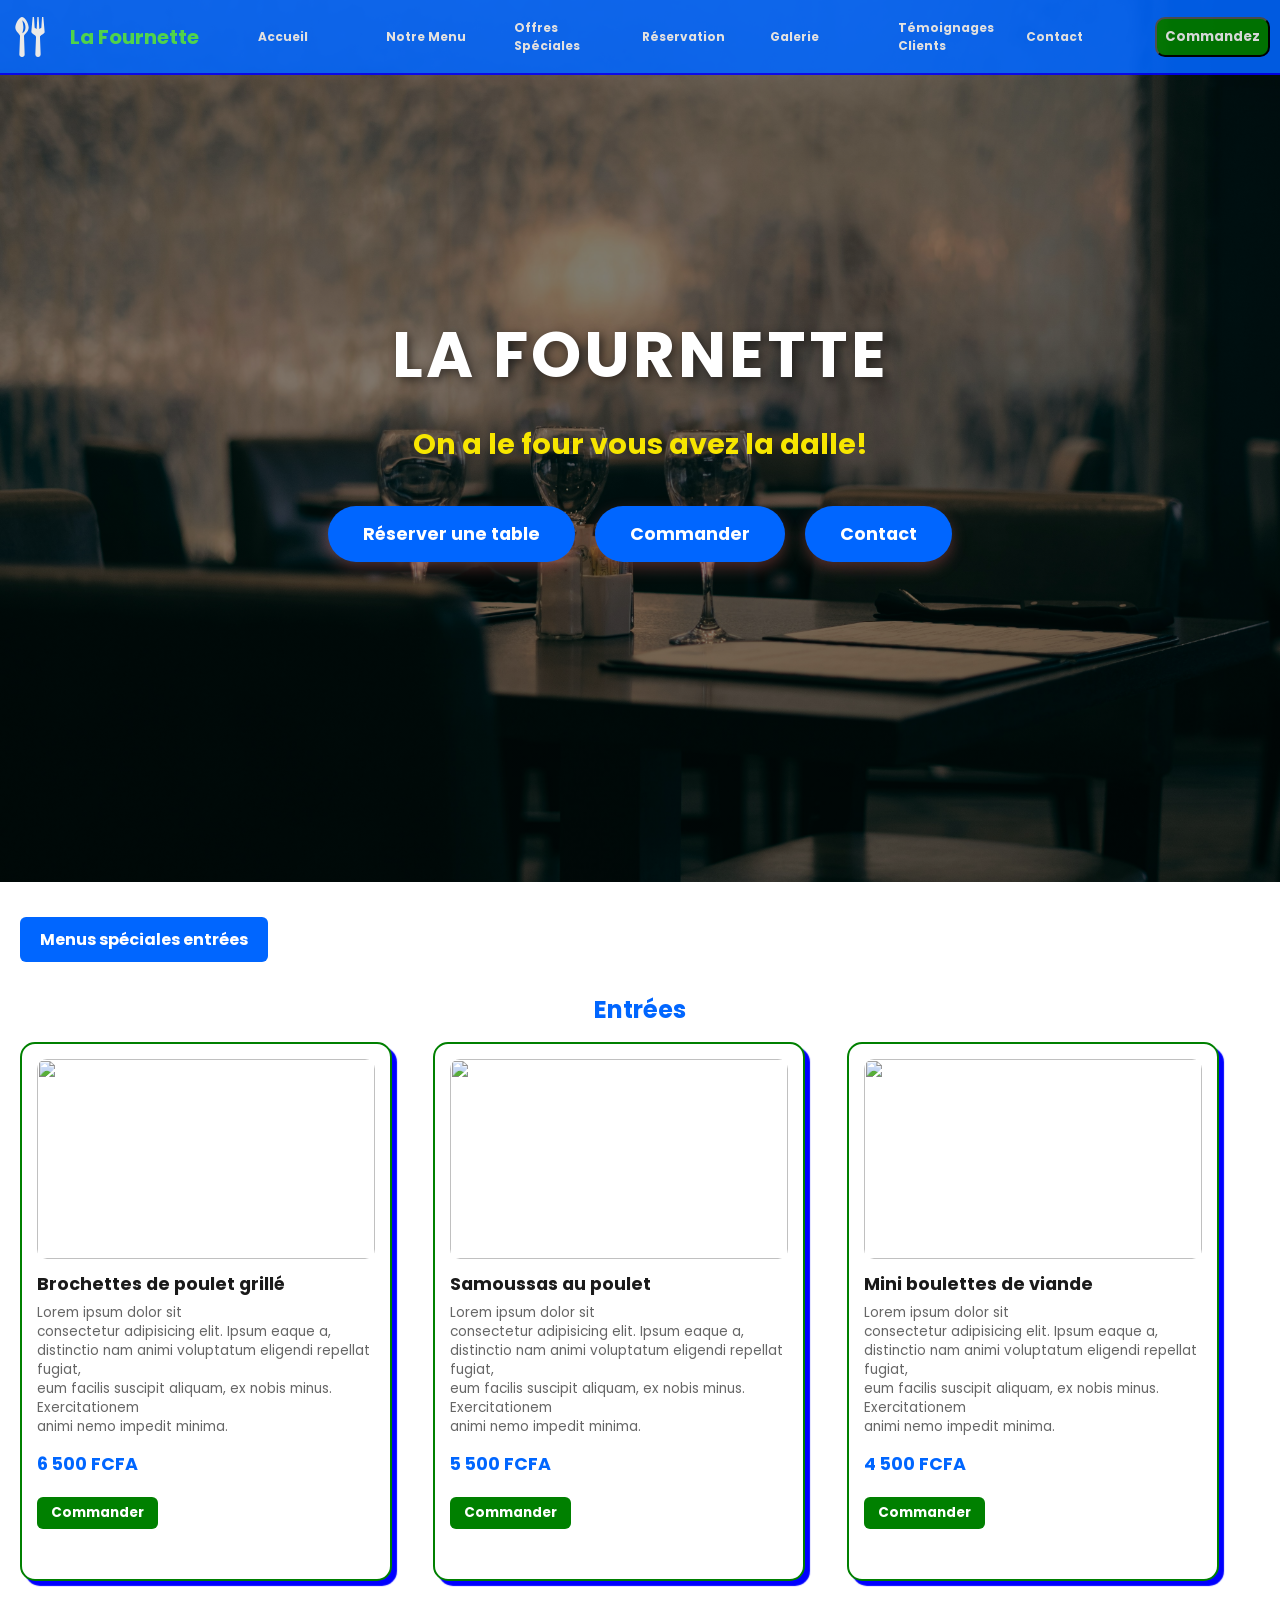
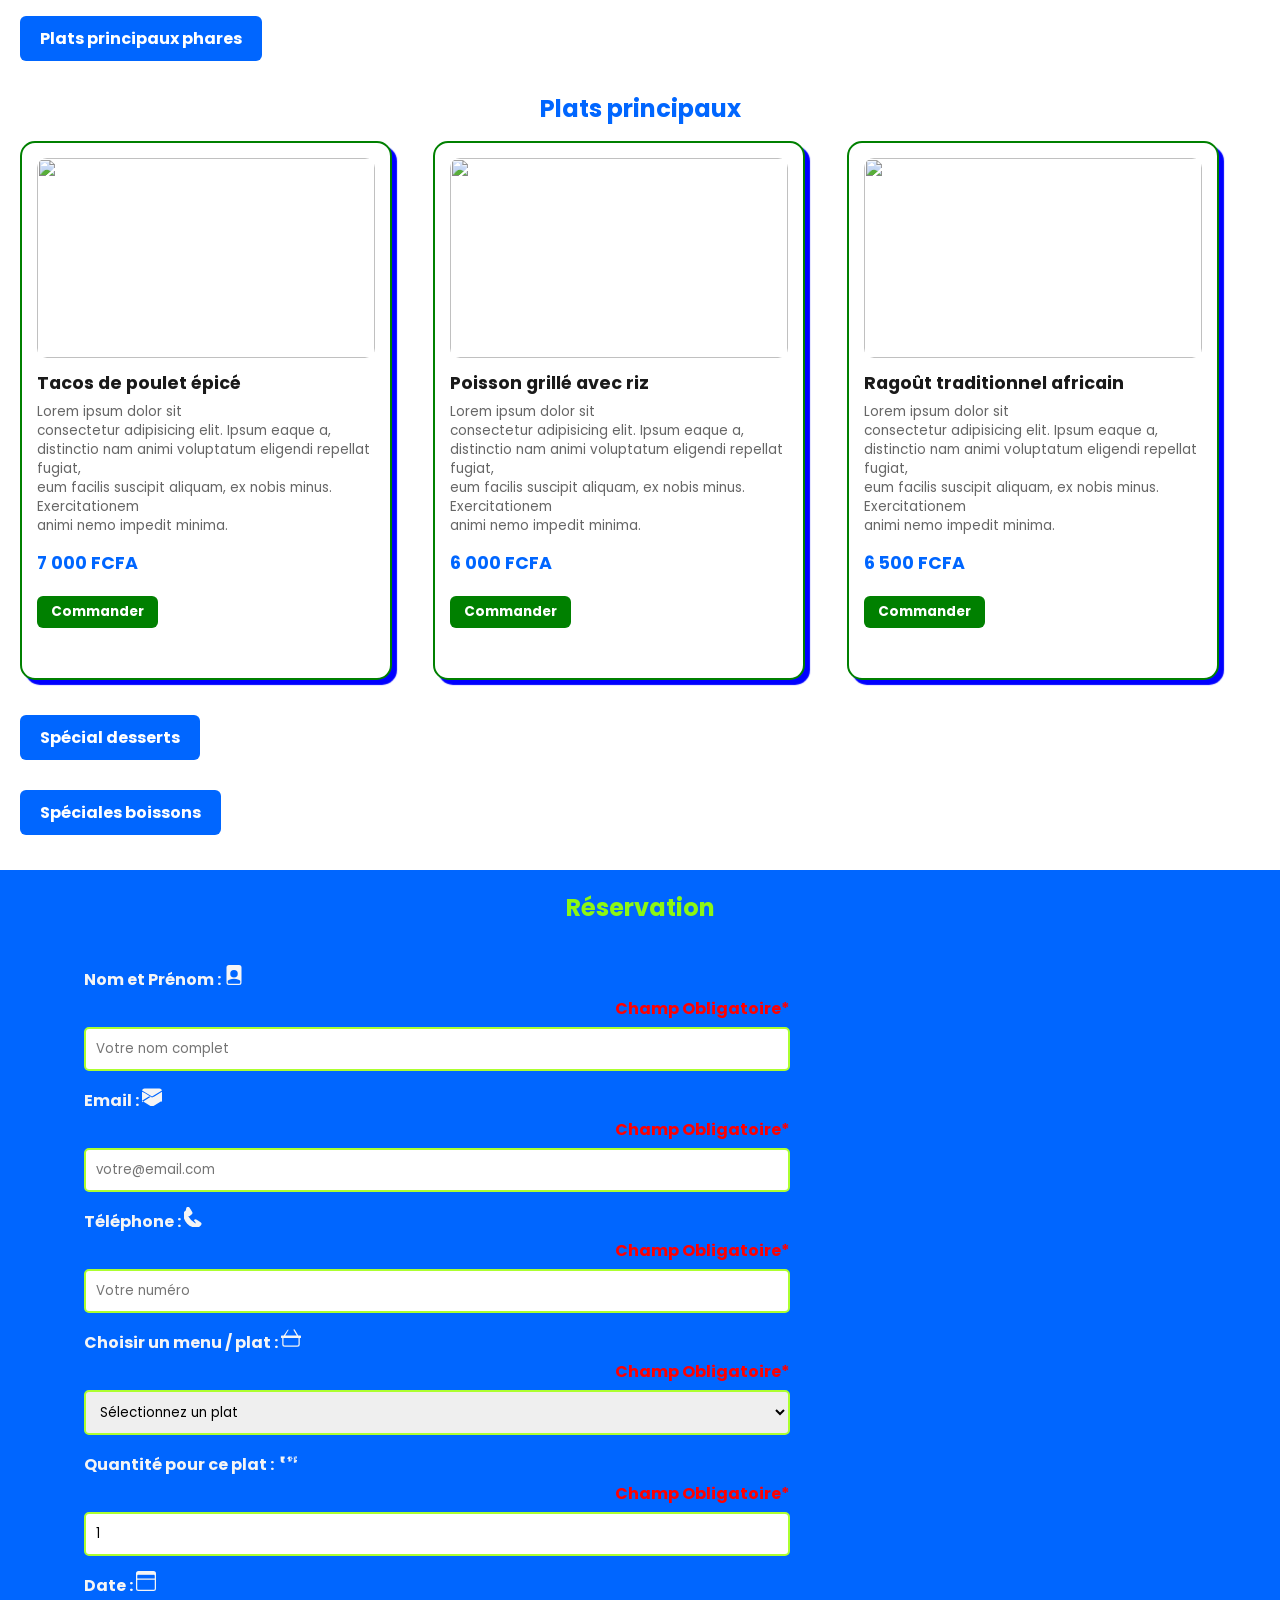
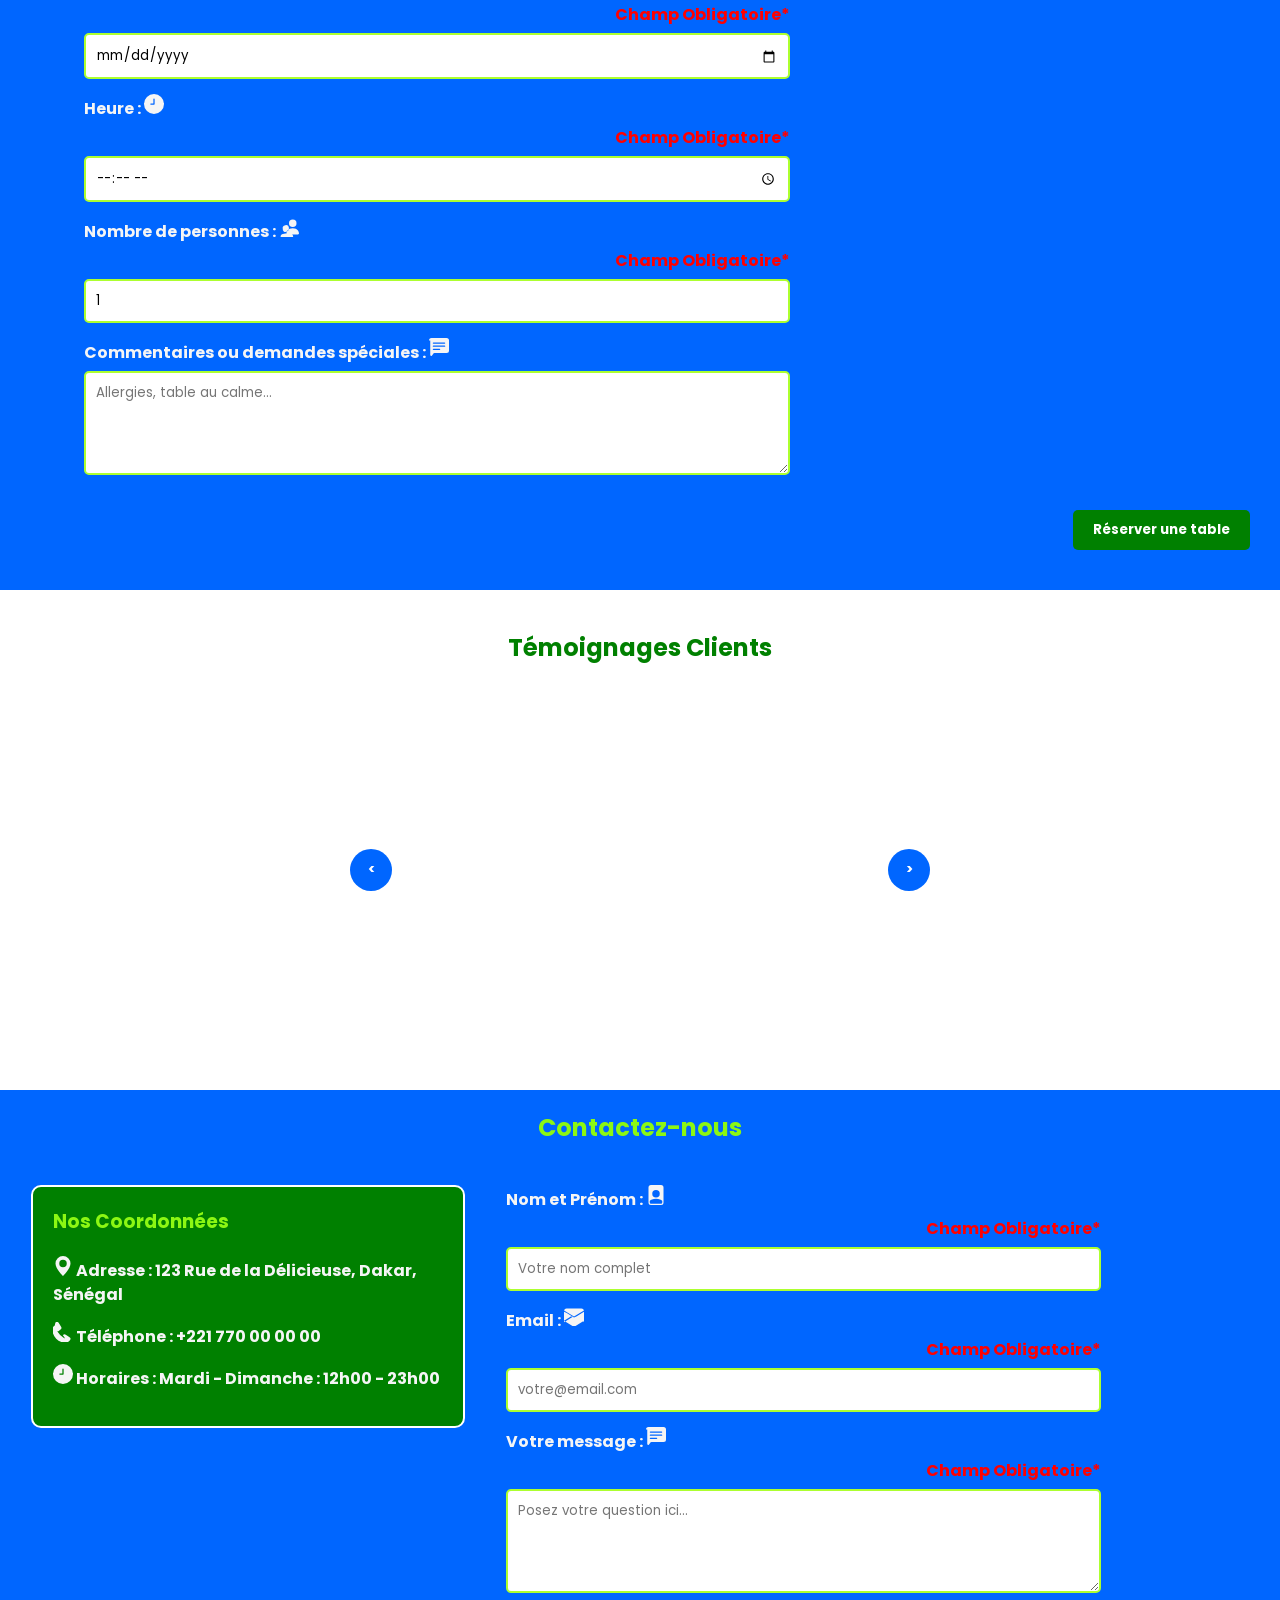
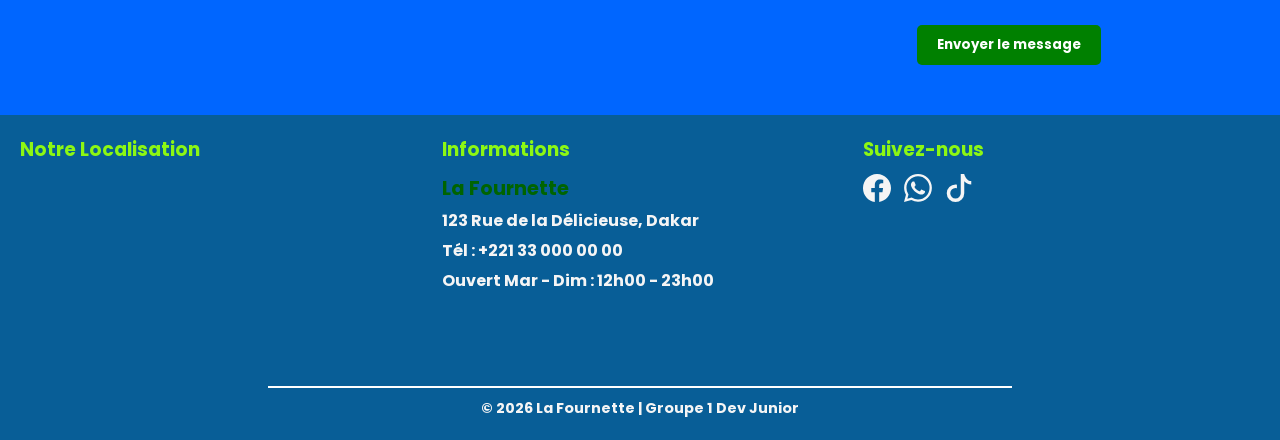
==== commit 0fee8e4e: "section temoignages caroussel,contact footer ajusrements des liens" ====
--- a/index.html
+++ b/index.html
@@ -35,20 +35,20 @@
       <label for="burger" id="hburger">&#9776;</label>
       <input type="checkbox" id="burger">
       <ul>
-        <li><a href="">Accueil</a></li>
+        <li><a href="#accueil">Accueil</a></li>
         <li><a href="#menu">Notre Menu</a></li>
-        <li><a href="">Offres Spéciales</a></li>
+        <li><a href="#offres-speciales">Offres Spéciales</a></li>
         <li><a href="#Reservation-Commande">Réservation</a></li>
-        <li><a href="">Galerie</a></li>
-        <li><a href="">Témoignages Clients</a></li>
-        <li><a href="">Contact</a></li>
+        <li><a href="#galerie">Galerie</a></li>
+        <li><a href="#temoignages">Témoignages Clients</a></li>
+        <li><a href="#contact">Contact</a></li>
       </ul>
       <button href="#menu">Commandez</button>
     </nav>
   </header>
 
   <main>
-    <section class="hero-section">
+    <section id="accueil" class="hero-section">
       <div class="hero-content">
         <h1>La Fournette</h1>
         <p class="hero-slogan">On a le four vous avez la dalle!</p>
@@ -66,7 +66,7 @@
       <h2>Entrées</h2>
       <div id="entrees" class="menu-category">
         <div class="item">
-          <figure class="fig-item">
+          <figure id="galerie" class="fig-item">
             <img class="img-fig" src="https://images.pexels.com/photos/32722820/pexels-photo-32722820.jpeg">
           </figure>
           <div class="nom-plats">
@@ -207,7 +207,7 @@
       </div>
 
       <div class="btn-phares-p">
-        <button data-popup="popup-desserts">Spécial desserts</button>
+        <button data-popup="popup-desserts" id="offres-speciales">Spécial desserts</button>
       </div>
 
       <div class="btn-phares-p">
@@ -729,10 +729,153 @@
         </div>
       </div>
     </section>
+
+    <!--Partie Contact-->
+<section id="contact">
+  <h2>Contactez-nous</h2>
+
+  <div class="contact-container">
     
+    <!-- Bloc 1 : Nos Coordonnées -->
+    <div class="contact-info">
+      <h3>Nos Coordonnées</h3>
+      
+      <p>
+        <span class="icon-lab">
+          <svg xmlns="http://www.w3.org/2000/svg" width="16" height="16" fill="currentColor" class="bi bi-geo-alt-fill" viewBox="0 0 16 16">
+            <path d="M8 16s6-5.686 6-10A6 6 0 0 0 2 6c0 4.314 6 10 6 10zm0-7a3 3 0 1 1 0-6 3 3 0 0 1 0 6z"/>
+          </svg>
+        </span>
+        <strong>Adresse :</strong> 123 Rue de la Délicieuse, Dakar, Sénégal
+      </p>
+
+      <p>
+        <span class="icon-lab">
+          <svg xmlns="http://www.w3.org/2000/svg" width="16" height="16" fill="currentColor" class="bi bi-telephone-fill" viewBox="0 0 16 16">
+            <path fill-rule="evenodd" d="M1.885.511a1.745 1.745 0 0 1 2.61.163l1.986 3.031a1.745 1.745 0 0 1-.439 2.325l-1.434 1.1c-.35.268-.81.367-1.24.237a16.68 16.68 0 0 0 5.868 5.868c.13-.43.031-.89-.237-1.24l-1.1-1.434a1.745 1.745 0 0 1 2.325-.439l3.031 1.986a1.745 1.745 0 0 1 .163 2.61l-.954.954a3.5 3.5 0 0 1-2.474 1.024c-5.719-.3-10.266-4.847-10.566-10.566a3.5 3.5 0 0 1 1.024-2.474l.954-.954Z"/>
+          </svg>
+        </span>
+        <strong>Téléphone :</strong> +221 770 00 00 00
+      </p>
+
+      <p>
+        <span class="icon-lab">
+          <svg xmlns="http://www.w3.org/2000/svg" width="16" height="16" fill="currentColor" class="bi bi-clock-fill" viewBox="0 0 16 16">
+            <path d="M16 8A8 8 0 1 1 0 8a8 8 0 0 1 16 0ZM8 3.5a.5.5 0 0 0-.5.5v3.5H5.5a.5.5 0 0 0 0 1H8a.5.5 0 0 0 .5-.5V4a.5.5 0 0 0-.5-.5Z"/>
+          </svg>
+        </span>
+        <strong>Horaires :</strong> Mardi - Dimanche : 12h00 - 23h00
+      </p>
+    </div>
+
+    <!-- Bloc 2 : Le Formulaire -->
+    <form id="contactForm" action="" method="POST">
+      <div class="champ-group">
+        <label for="contact-name">Nom et Prénom : 
+          <span class="icon-lab">
+            <svg xmlns="http://www.w3.org/2000/svg" width="16" height="16" fill="currentColor" class="bi bi-file-person-fill" viewBox="0 0 16 16">
+              <path d="M12 0H4a2 2 0 0 0-2 2v12a2 2 0 0 0 2 2h8a2 2 0 0 0 2-2V2a2 2 0 0 0-2-2m-1 7a3 3 0 1 1-6 0 3 3 0 0 1 6 0m-3 4c2.623 0 4.146.826 5 1.755V14a1 1 0 0 1-1 1H4a1 1 0 0 1-1-1v-1.245C3.854 11.825 5.377 11 8 11"/>
+            </svg>
+          </span>
+        </label>
+        <span class="requis">Champ Obligatoire*</span>
+        <input type="text" id="contact-name" name="contact-name" placeholder="Votre nom complet">
+        <span id="contactNameError"></span>
+      </div>
+
+      <div class="champ-group">
+        <label for="contact-email">Email :
+          <span class="icon-lab">
+            <svg xmlns="http://www.w3.org/2000/svg" width="16" height="16" fill="currentColor" class="bi bi-envelope-fill" viewBox="0 0 16 16">
+              <path d="M.05 3.555A2 2 0 0 1 2 2h12a2 2 0 0 1 1.95 1.555L8 8.414.05 3.555ZM0 4.697v7.104l5.803-3.558L0 4.697ZM6.761 8.83l-6.761 4.167V4.697l6.761 4.133Zm2.477 0L16 12.697V4.697l-6.761 4.133ZM8 9.197l-5.803-3.558L0 4.697v7.104l8 4.951 8-4.951V4.697l-2.197 1.942L8 9.197Z"/>
+            </svg>
+          </span>
+        </label>
+        <span class="requis">Champ Obligatoire*</span>
+        <input type="email" id="contact-email" name="contact-email" placeholder="votre@email.com">
+        <span id="contactEmailError"></span>
+      </div>
+
+      <div class="champ-group">
+        <label for="contact-message">Votre message :
+          <span class="icon-lab">
+            <svg xmlns="http://www.w3.org/2000/svg" width="16" height="16" fill="currentColor" class="bi bi-chat-left-text-fill" viewBox="0 0 16 16">
+              <path d="M0 2a2 2 0 0 1 2-2h12a2 2 0 0 1 2 2v8a2 2 0 0 1-2 2H4.414a1 1 0 0 0-.707.293L2.293 14.293A1 1 0 0 1 1 13.586V2Zm3.5 1.5a.5.5 0 0 0 0 1h9a.5.5 0 0 0 0-1h-9Zm0 2.5a.5.5 0 0 0 0 1h9a.5.5 0 0 0 0-1h-9Zm0 2.5a.5.5 0 0 0 0 1h5a.5.5 0 0 0 0-1h-5Z"/>
+            </svg>
+          </span>
+        </label>
+        <span class="requis">Champ Obligatoire*</span>
+        <textarea id="contact-message" name="contact-message" rows="4" placeholder="Posez votre question ici..."></textarea>
+        <span id="contactMessageError"></span>
+      </div>
+
+      <div class="boutons-groupe">
+        <button type="submit" class="send-contact">Envoyer le message</button>
+      </div>
+    </form>
+
+  </div>
+</section>
+
   </main>
 
-
+<!-- Footer / Pied de page -->
+<footer id="footer">
+  <div class="footer-container">
+     <!-- Bloc 1 : Carte Google Maps (Dakar) -->
+    <div class="footer-map">
+      <h3>Notre Localisation</h3>
+      <iframe 
+        src="https://www.google.com/maps?q=La%20Fournette%2C%20Dakar%2C%20S%C3%A9n%C3%A9gal&output=embed"
+        width="100%" 
+        height="200"
+        style="border:0; border-radius: 8px;" 
+        allowfullscreen="" 
+        loading="lazy">
+      </iframe>
+    </div>
+
+    <!-- Bloc 2 : Informations -->
+    <div class="footer-info">
+      <h3>Informations</h3>
+      <p><strong>La Fournette</strong></p>
+      <p>123 Rue de la Délicieuse, Dakar</p>
+      <p>Tél : +221 33 000 00 00</p>
+      <p>Ouvert Mar - Dim : 12h00 - 23h00</p>
+    </div>
+
+    <!-- Bloc 3 : Réseaux Sociaux -->
+    <div class="footer-socials">
+      <h3>Suivez-nous</h3>
+      <div class="social-icons">
+        <!-- Facebook -->
+        <a href="#">
+          <svg xmlns="http://www.w3.org/2000/svg" width="28" height="28" fill="white" viewBox="0 0 16 16">
+            <path d="M16 8.049c0-4.446-3.582-8.05-8-8.05C3.58 0-.002 3.603-.002 8.05c0 4.017 2.926 7.347 6.75 7.951v-5.625h-2.03V8.05H6.75V6.275c0-2.017 1.195-3.131 3.022-3.131.876 0 1.791.157 1.791.157v1.98h-1.009c-.993 0-1.303.621-1.303 1.258v1.51h2.218l-.354 2.326H9.25V16c3.824-.604 6.75-3.934 6.75-7.951z"/>
+          </svg>
+        </a>
+        <!-- WhatsApp -->
+        <a href="#">
+          <svg xmlns="http://www.w3.org/2000/svg" width="28" height="28" fill="white" viewBox="0 0 16 16">
+            <path d="M13.601 2.326A7.854 7.854 0 0 0 7.994 0C3.627 0 .068 3.558.064 7.926c0 1.399.366 2.76 1.057 3.965L0 16l4.204-1.102a7.933 7.933 0 0 0 3.79.965h.004c4.368 0 7.926-3.558 7.93-7.93A7.898 7.898 0 0 0 13.6 2.326zM7.994 14.521a6.573 6.573 0 0 1-3.356-.92l-.24-.144-2.494.654.666-2.433-.156-.251a6.56 6.56 0 0 1-1.007-3.505c0-3.626 2.957-6.584 6.591-6.584a6.56 6.56 0 0 1 4.66 1.931 6.557 6.557 0 0 1 1.928 4.66c-.004 3.639-2.961 6.592-6.592 6.592zm3.615-4.934c-.197-.099-1.17-.578-1.353-.646-.182-.065-.315-.099-.445.099-.133.197-.513.646-.627.775-.114.133-.232.148-.43.05-.197-.1-.836-.308-1.592-.985-.59-.525-.985-1.175-1.103-1.372-.114-.198-.011-.304.088-.403.087-.088.197-.232.296-.346.1-.114.133-.198.198-.33.065-.134.034-.248-.015-.347-.05-.099-.445-1.076-.612-1.47-.16-.389-.323-.335-.445-.34-.114-.007-.247-.007-.38-.007s-.346.05-.528.248c-.182.198-.696.68-.696 1.657 0 .977.71 1.923.809 2.057.099.133 1.398 2.137 3.387 2.996.473.205.842.327 1.13.42.474.152.905.13 1.246.08.38-.058 1.17-.478 1.338-.94.168-.463.168-.86.118-.94-.05-.078-.182-.128-.38-.227z"/>
+          </svg>
+        </a>
+        <!-- TikTok -->
+        <a href="#">
+          <svg xmlns="http://www.w3.org/2000/svg" width="28" height="28" fill="white" viewBox="0 0 16 16">
+            <path d="M9 0h1.98c.144.715.54 1.617 1.235 2.512C12.895 3.389 13.797 4 15 4v2c-1.753 0-3.07-.814-4-1.829V11a5 5 0 1 1-5-5c.28 0 .546.024.808.073V8.12A3.982 3.982 0 0 0 6 8a3 3 0 1 0 3 3V0z"/>
+          </svg>
+        </a>
+      </div>
+    </div>
+
+  </div>
+
+  <!-- Copyright centré en bas du footer -->
+  <div class="copyright">
+    <p>&copy; 2026 La Fournette | Groupe 1 Dev Junior</p>
+  </div>
+</footer>
 
 
 
--- a/style.css
+++ b/style.css
@@ -491,6 +491,7 @@
     flex-direction: column;
     gap: 15px;
     padding: 20px;
+    margin-left: 5%;
 
 }
 
@@ -499,15 +500,15 @@
     border-radius: 5px;
     border: 2px solid greenyellow;
     width: 60%;
-    margin:40px 0;
+    margin: 6px 0 0;
 }
 
 form#resercom textarea{
-    margin:40px 0 0 0  ;
+    margin: 6px 0 0;
 }
 
 form#resercom label{
-    margin: 20px;
+    margin: 0;
 }
 
 form#resercom div.boutons-groupe{
@@ -537,6 +538,21 @@
     position: relative;
 }
 
+form#resercom .champ-group {
+    width: 100%;
+    display: flex;
+    flex-direction: column;
+}
+
+form#resercom span.requis {
+    position: relative;
+    display: block;
+    margin-top: 4px;
+    text-align: right;
+    left: 0;
+    width: 60%;
+}
+
 span.requis{
     position: absolute;
     top: 0%;
@@ -552,31 +568,30 @@
 }
 
 @media  screen and (max-width:768px) {
-    form#resercom .champ-group{
-        display: flex;
-        flex-direction: column;
-    }
+    form#resercom {
+        margin-left: 0;
+    }
+
     form#resercom input, form#resercom select, form#resercom textarea{
         width: 80%;
     }
 
-    span.requis{
-        top:25%;
-
-}
+    form#resercom span.requis {
+        text-align: left;
+        width: 80%;
+    }
 }
 
 @media  screen and (min-width:769px) and (max-width:992px) {
-    form#resercom .champ-group{
-        display: flex;
-        flex-direction: column;
-        
-    }
-
-
-    form#resercom input, form#resercom select, form#resercom textarea{
+    form#resercom input,
+    form#resercom select,
+    form#resercom textarea{
         width: 62%;
-}
+    }
+
+    form#resercom span.requis {
+        width: 62%;
+    }
 
 }
 
@@ -682,7 +697,201 @@
 }
 
 
-
-
-
-
+/**********Partie Contact***************/
+
+#contact {
+    width: 100%;
+    background: #0066ff;
+    padding: 20px 0;
+}
+
+#contact > h2 {
+    text-align: center;
+    color: rgb(140, 247, 19);
+    padding-bottom: 20px;
+}
+
+.contact-container {
+    display: flex;
+    justify-content: space-around;
+    gap: 20px;
+    padding: 20px;
+}
+
+/* Style du bloc coordonnées */
+.contact-info {
+    width: 35%;
+    padding: 20px;
+    border: 2px solid white;
+    border-radius: 10px;
+    background: green;
+    height: fit-content;
+}
+
+.contact-info h3 {
+    color: rgb(140, 247, 19);
+    margin-bottom: 20px;
+}
+
+.contact-info p {
+    margin: 15px 0;
+    line-height: 1.5;
+}
+
+/* Style du formulaire */
+form#contactForm {
+    width: 60%;
+    display: flex;
+    flex-direction: column;
+    gap: 15px;
+}
+
+form#contactForm input, 
+form#contactForm textarea {
+    padding: 10px;
+    border-radius: 5px;
+    border: 2px solid greenyellow;
+    width: 80%;
+    margin: 6px 0 0 0;
+}
+
+form#contactForm .champ-group {
+    width: 100%;
+}
+
+form#contactForm span.requis {
+    position: static;
+    display: block;
+    margin-top: 4px;
+    text-align: right;
+    width: 80%;
+}
+
+form#contactForm label {
+    margin-right: 10px;
+}
+
+form#contactForm div.boutons-groupe {
+    text-align: right;
+    width: 80%;
+    margin: 10px 0;
+}
+
+form#contactForm div.boutons-groupe button {
+    border-radius: 5px;
+    border: none;
+    background: green;
+    color: white;
+    font-weight: bold;
+    cursor: pointer;
+    padding: 10px 20px;
+    transition: all 0.3s ease;
+}
+
+form#contactForm div.boutons-groupe button:hover {
+    background: #ffcc00;
+    color: #1a1a1a;
+}
+
+@media screen and (max-width: 768px) {
+    .contact-container {
+        flex-direction: column;
+        align-items: center;
+    }
+
+    .contact-info, 
+    form#contactForm {
+        width: 90%;
+    }
+
+    form#contactForm input, 
+    form#contactForm textarea,
+    form#contactForm div.boutons-groupe {
+        width: 100%;
+    }
+
+    form#contactForm span.requis {
+        text-align: left;
+        width: 100%;
+    }
+}
+
+
+/********** Partie Footer **********/
+
+#footer {
+    background-color: #085e97;
+    color: whitesmoke;
+    padding: 20px;
+}
+
+.footer-container {
+    display: grid;
+    grid-template-columns: 1fr 1fr 1fr;
+    gap: 25px;
+}
+
+.footer-map,
+.footer-info,
+.footer-socials {
+    width: 100%;
+}
+
+.footer-container h3 {
+    color: rgb(140, 247, 19);
+    margin-bottom: 10px;
+}
+
+.footer-info p {
+    margin: 5px 0;
+}
+
+.footer-info strong {
+    color: #006400;
+    font-size: 1.2rem;
+}
+
+.social-icons a {
+    color: whitesmoke;
+    text-decoration: none;
+    margin-right: 10px;
+}
+
+.social-icons a:hover {
+    color: #ffcc00;
+}
+
+.social-icons svg {
+    fill: currentColor;
+}
+
+.copyright {
+    width: 60%;
+    margin: 5px auto 0;
+    text-align: center;
+    padding-top: 10px;
+    border-top: 2px solid white;
+    font-size: 0.9rem;
+    line-height: 1.5;
+}
+
+/* Passage sur téléphone */
+@media screen and (max-width: 768px) {
+    .footer-container {
+        grid-template-columns: 1fr;
+        text-align: center;
+    }
+
+    .footer-map,
+    .footer-info,
+    .footer-socials {
+        width: 100%;
+        margin-bottom: 15px;
+    }
+
+    .copyright {
+        width: 90%;
+        font-size: 0.8rem;
+    }
+
+}
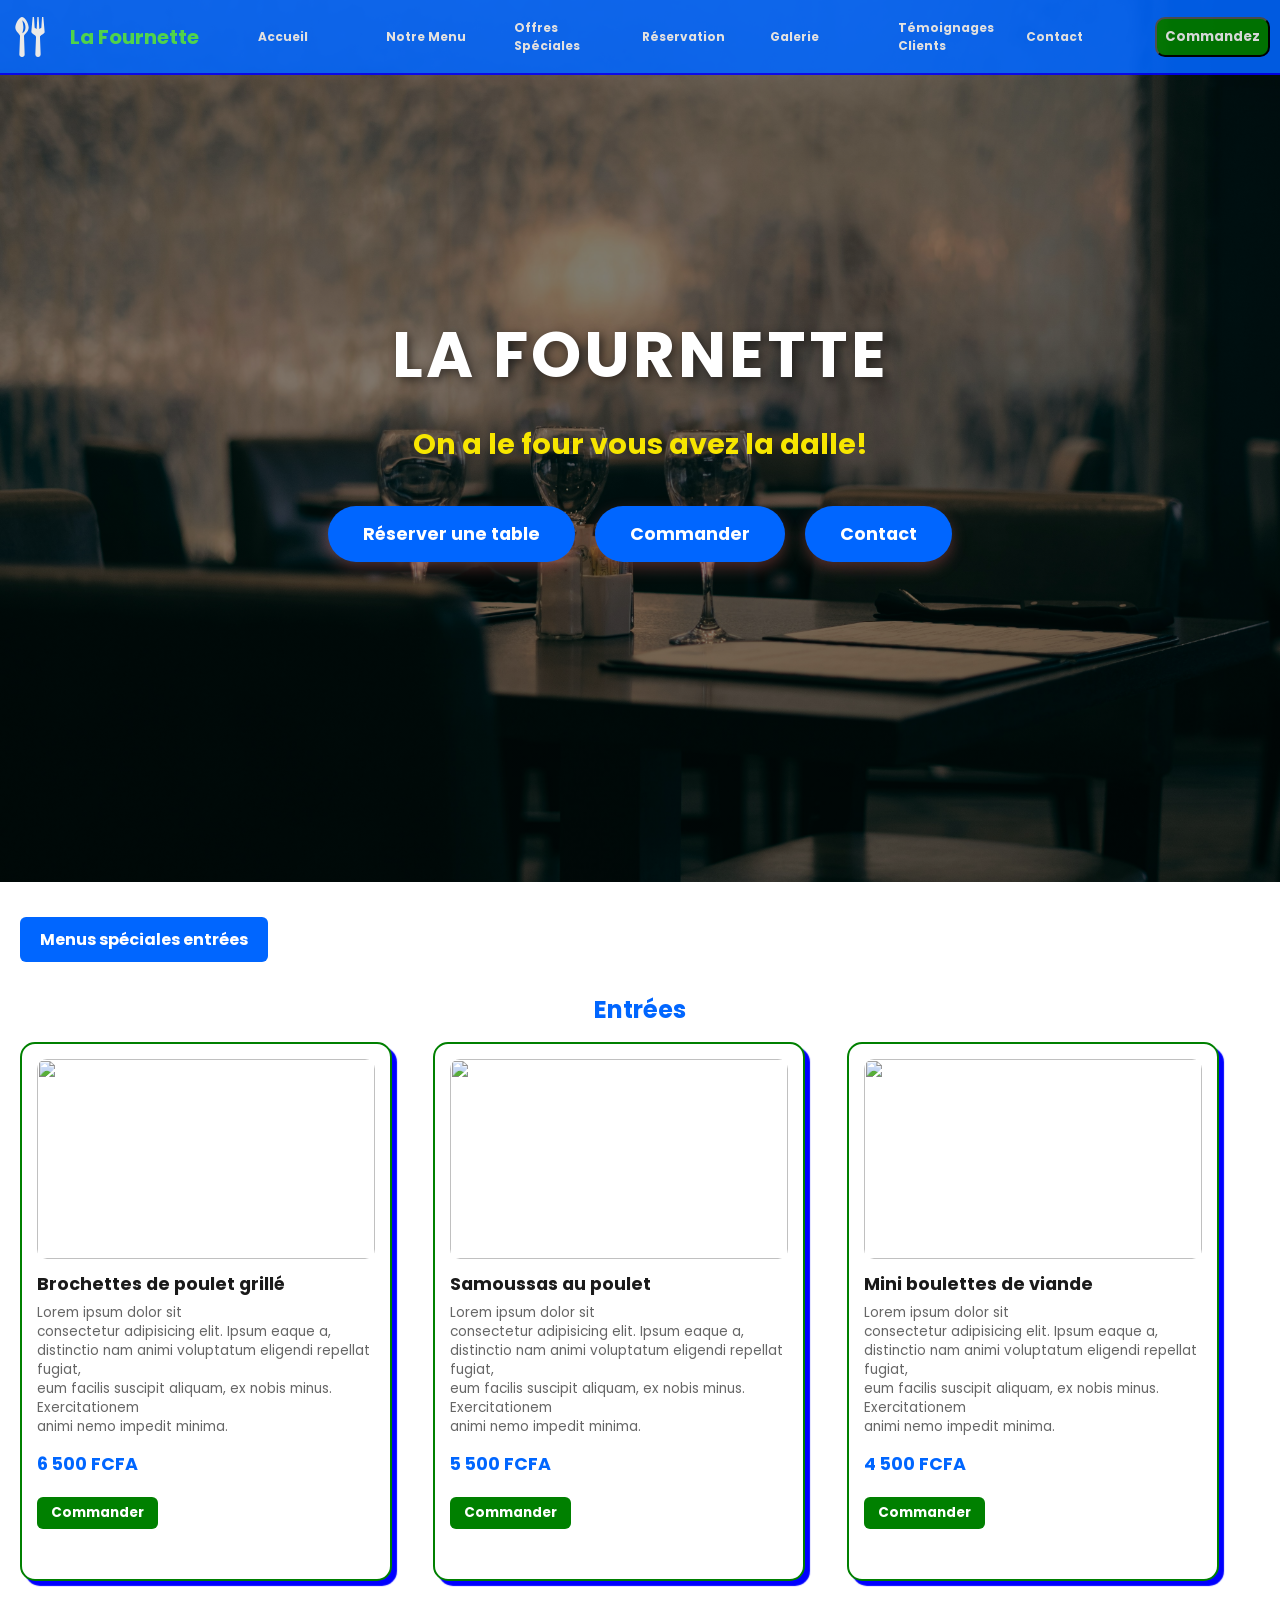
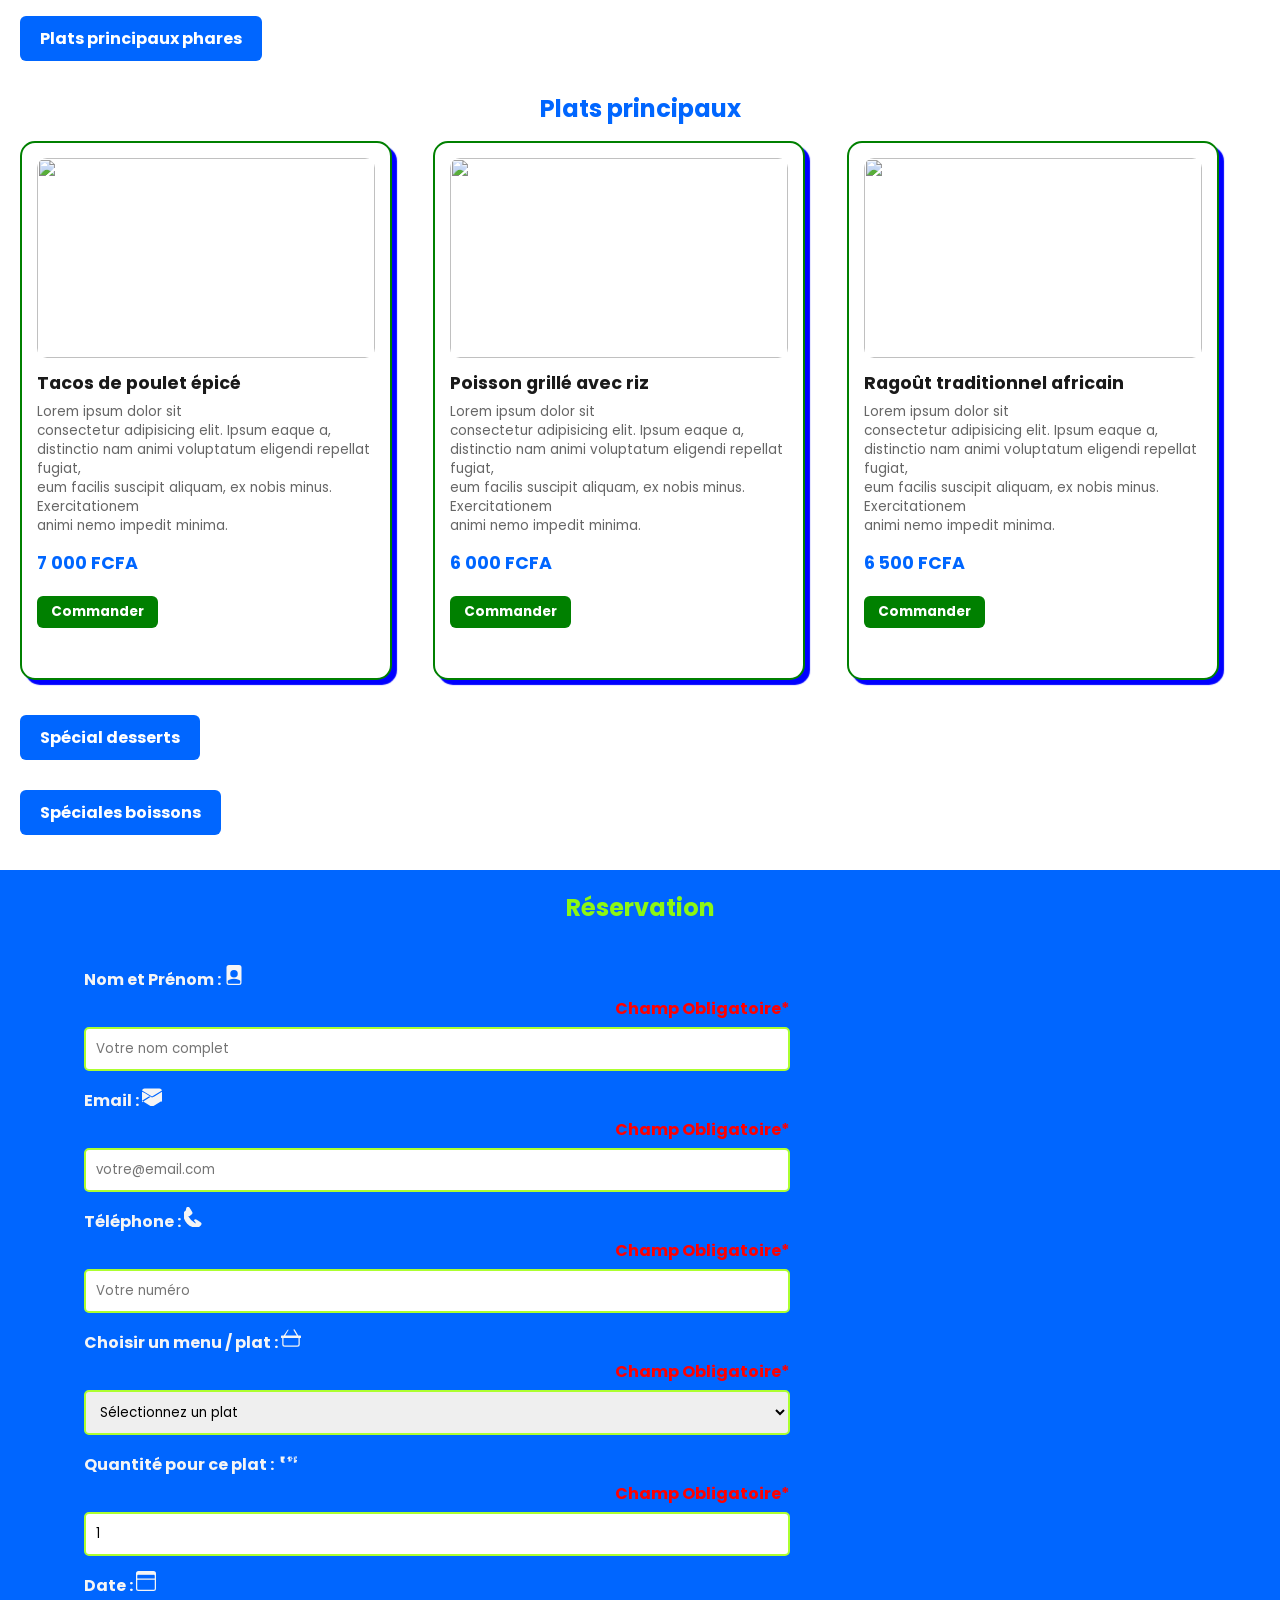
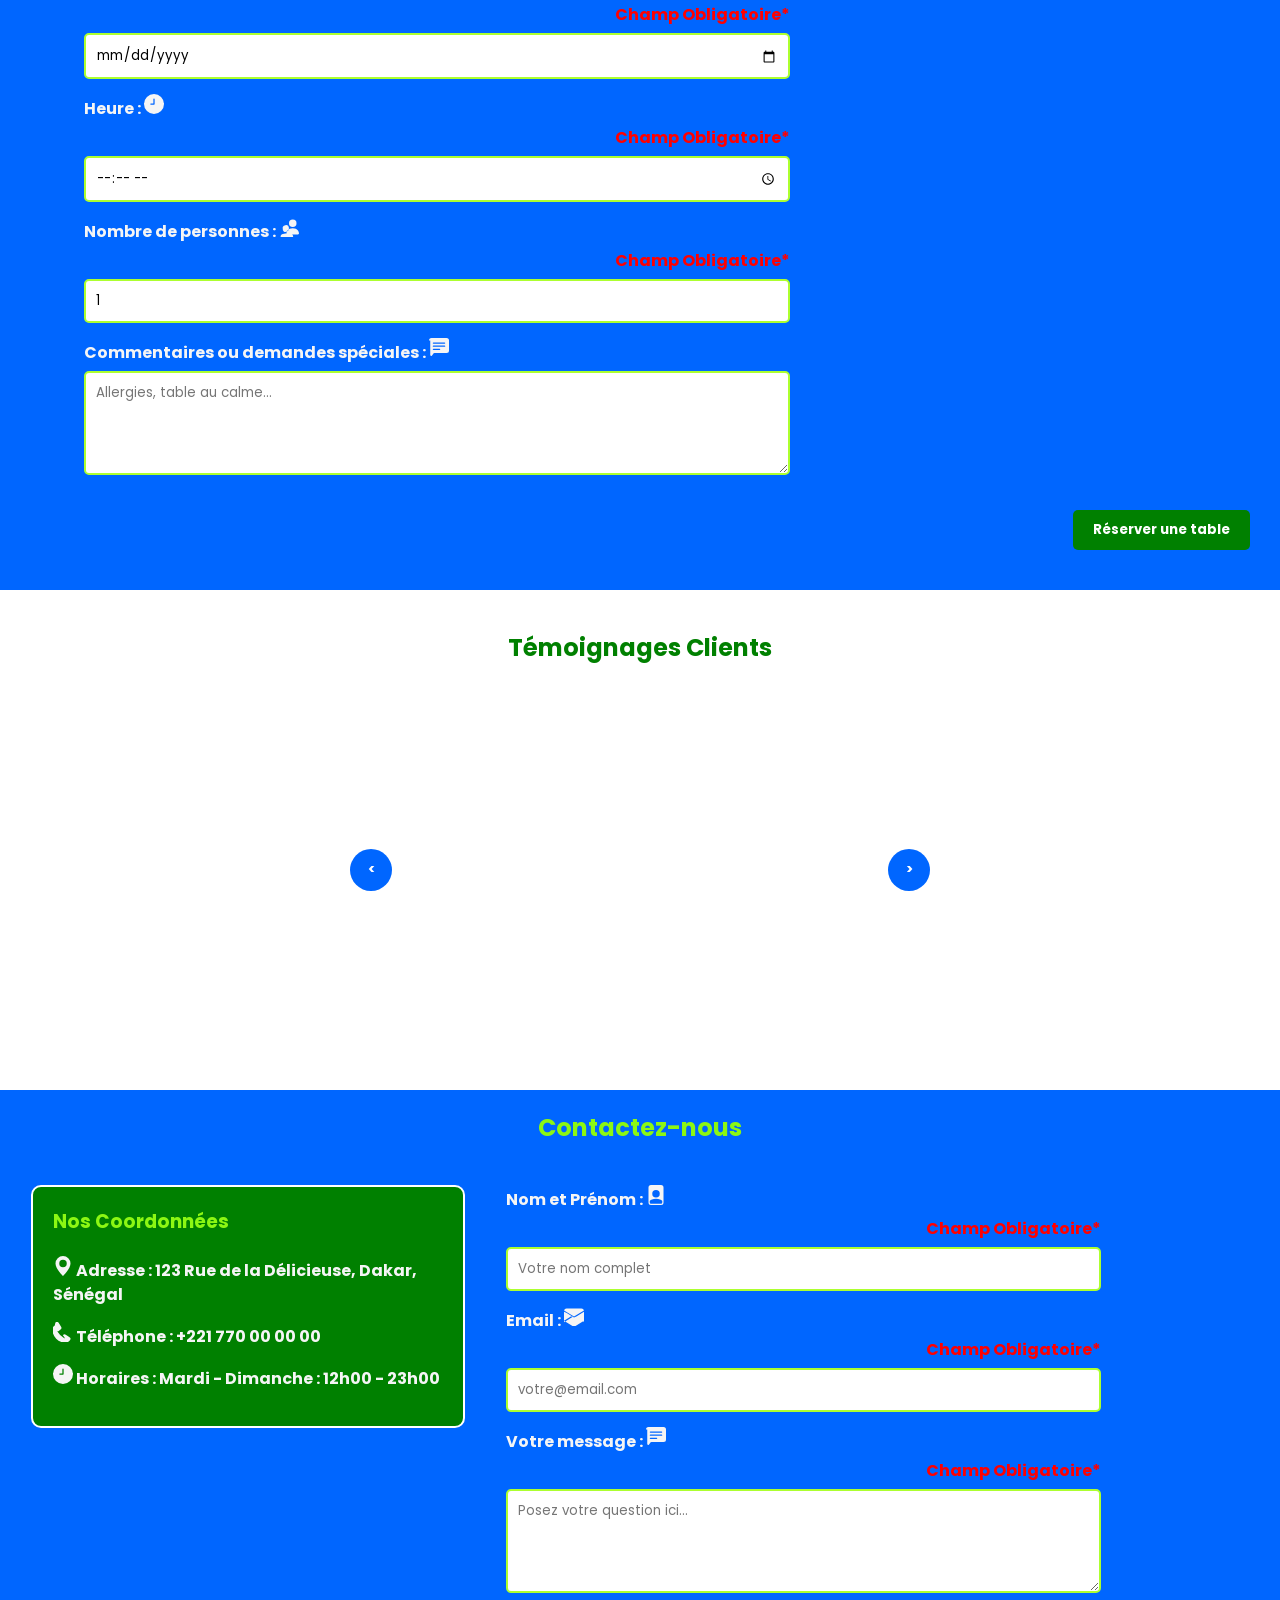
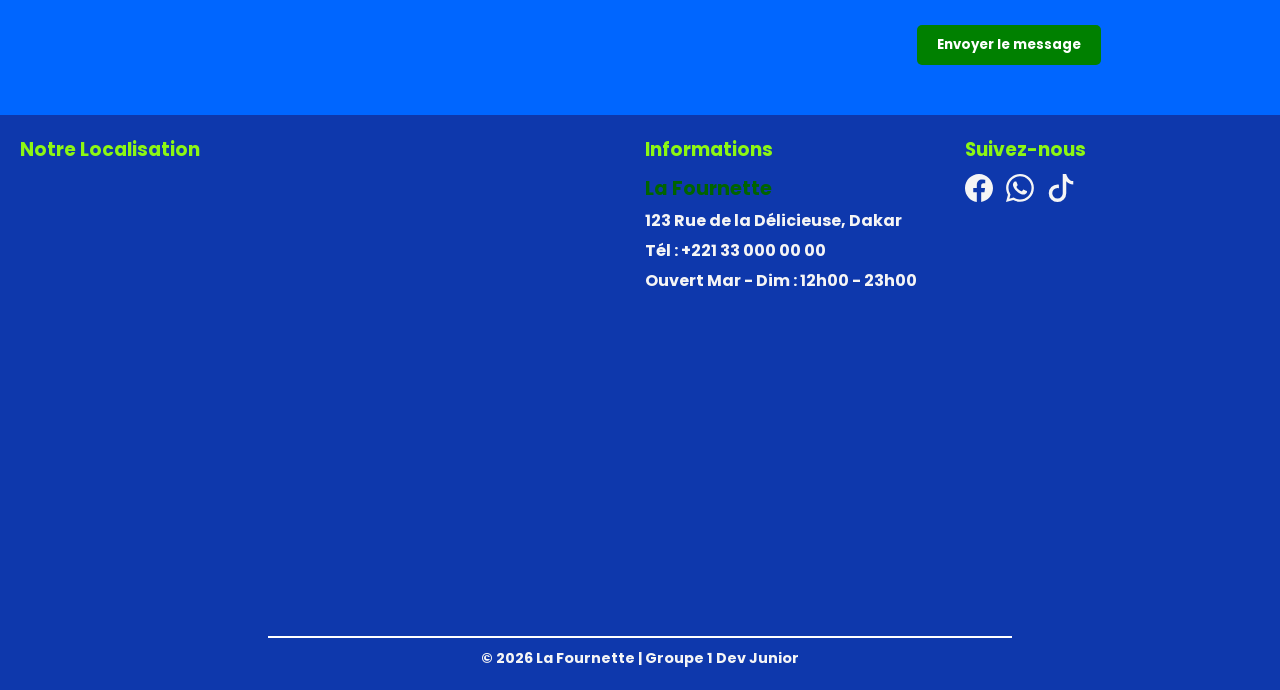
==== commit 4ce0d0fa: "changement de l'iframe" ====
--- a/index.html
+++ b/index.html
@@ -825,14 +825,9 @@
      <!-- Bloc 1 : Carte Google Maps (Dakar) -->
     <div class="footer-map">
       <h3>Notre Localisation</h3>
-      <iframe 
-        src="https://www.google.com/maps?q=La%20Fournette%2C%20Dakar%2C%20S%C3%A9n%C3%A9gal&output=embed"
-        width="100%" 
-        height="200"
-        style="border:0; border-radius: 8px;" 
-        allowfullscreen="" 
-        loading="lazy">
-      </iframe>
+     <iframe 
+     src="https://www.google.com/maps/embed?pb=!1m18!1m12!1m3!1d241.2340240202585!2d-17.428271726073607!3d14.670442511108785!2m3!1f0!2f0!3f0!3m2!1i1024!2i768!4f13.1!3m3!1m2!1s0xec173b395a510db%3A0x6ba85fcb9f463019!2sLa%20Fourchette!5e0!3m2!1sfr!2sml!4v1787180378979!5m2!1sfr!2sml" width="600" height="450" style="border:0;" allowfullscreen="" loading="lazy" referrerpolicy="strict-origin-when-cross-origin">
+     </iframe>
     </div>
 
     <!-- Bloc 2 : Informations -->
--- a/style.css
+++ b/style.css
@@ -820,7 +820,7 @@
 /********** Partie Footer **********/
 
 #footer {
-    background-color: #085e97;
+    background-color: #0e38ac;
     color: whitesmoke;
     padding: 20px;
 }
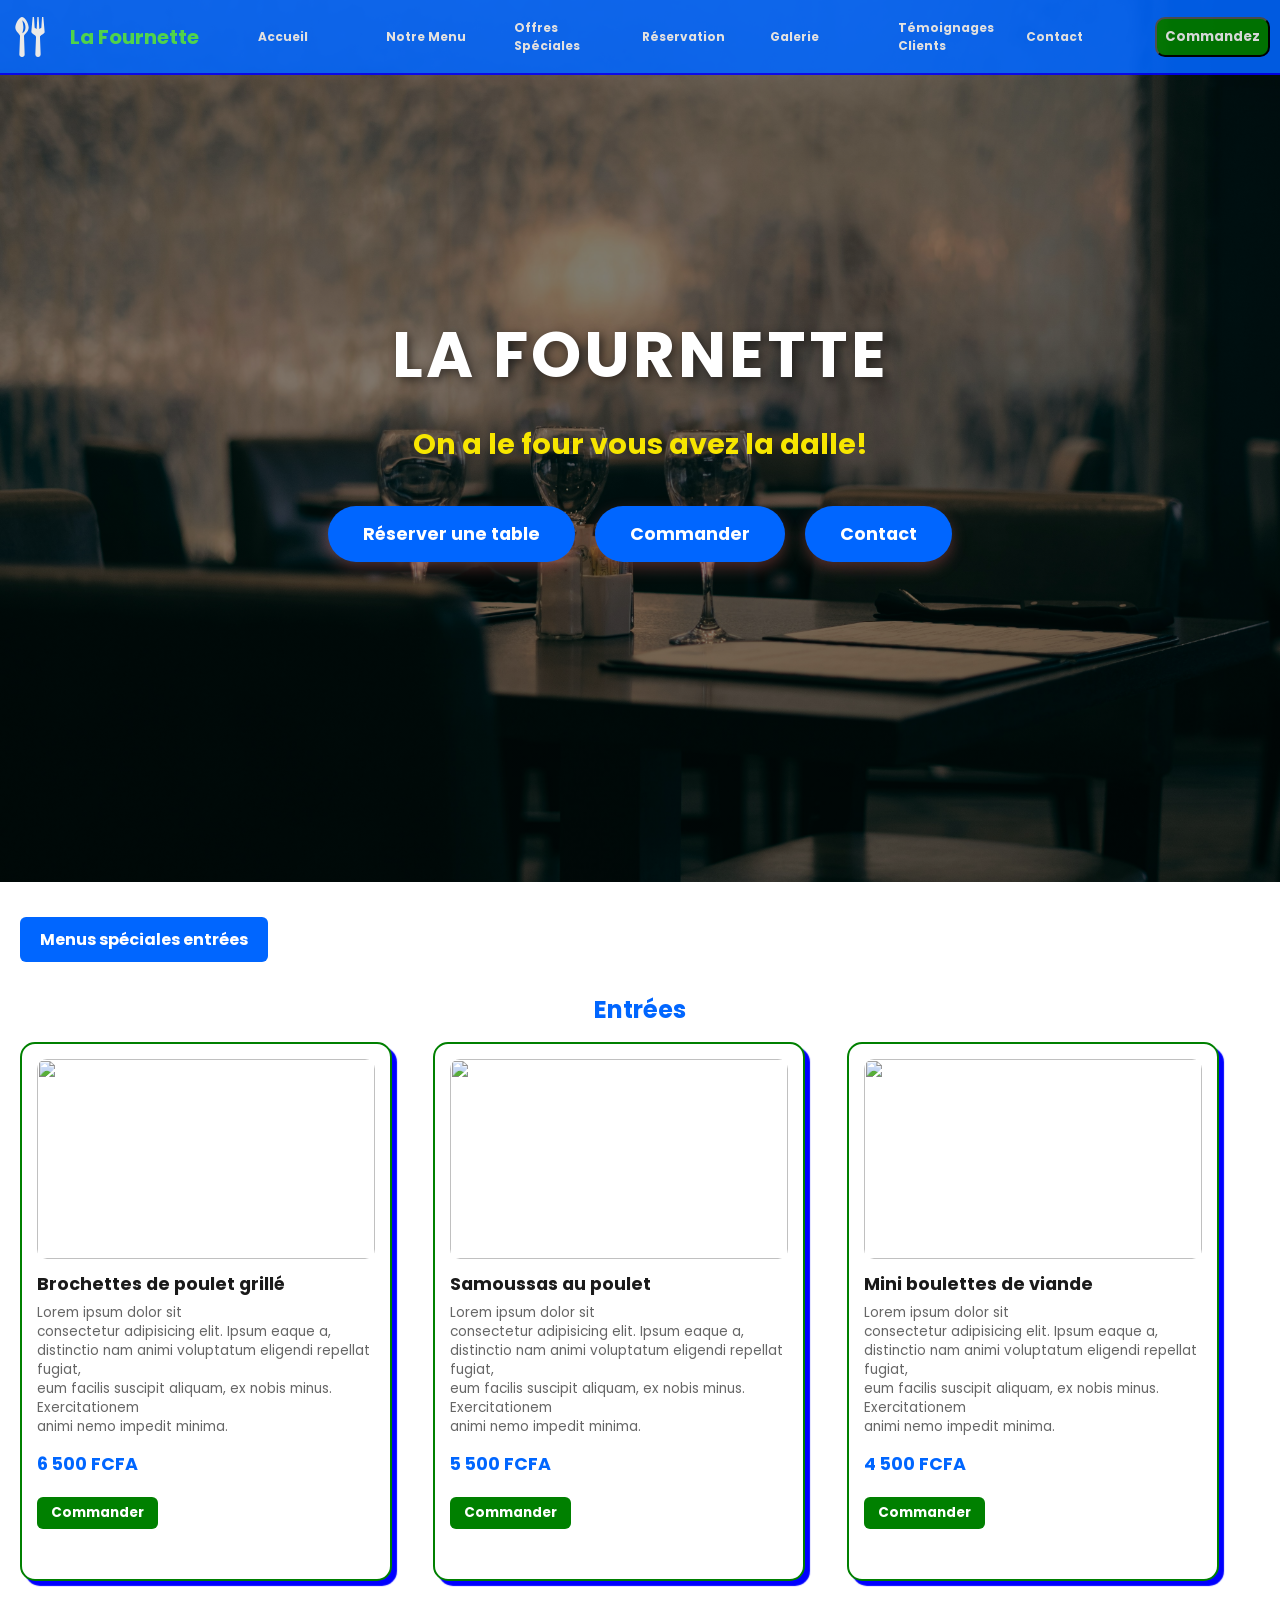
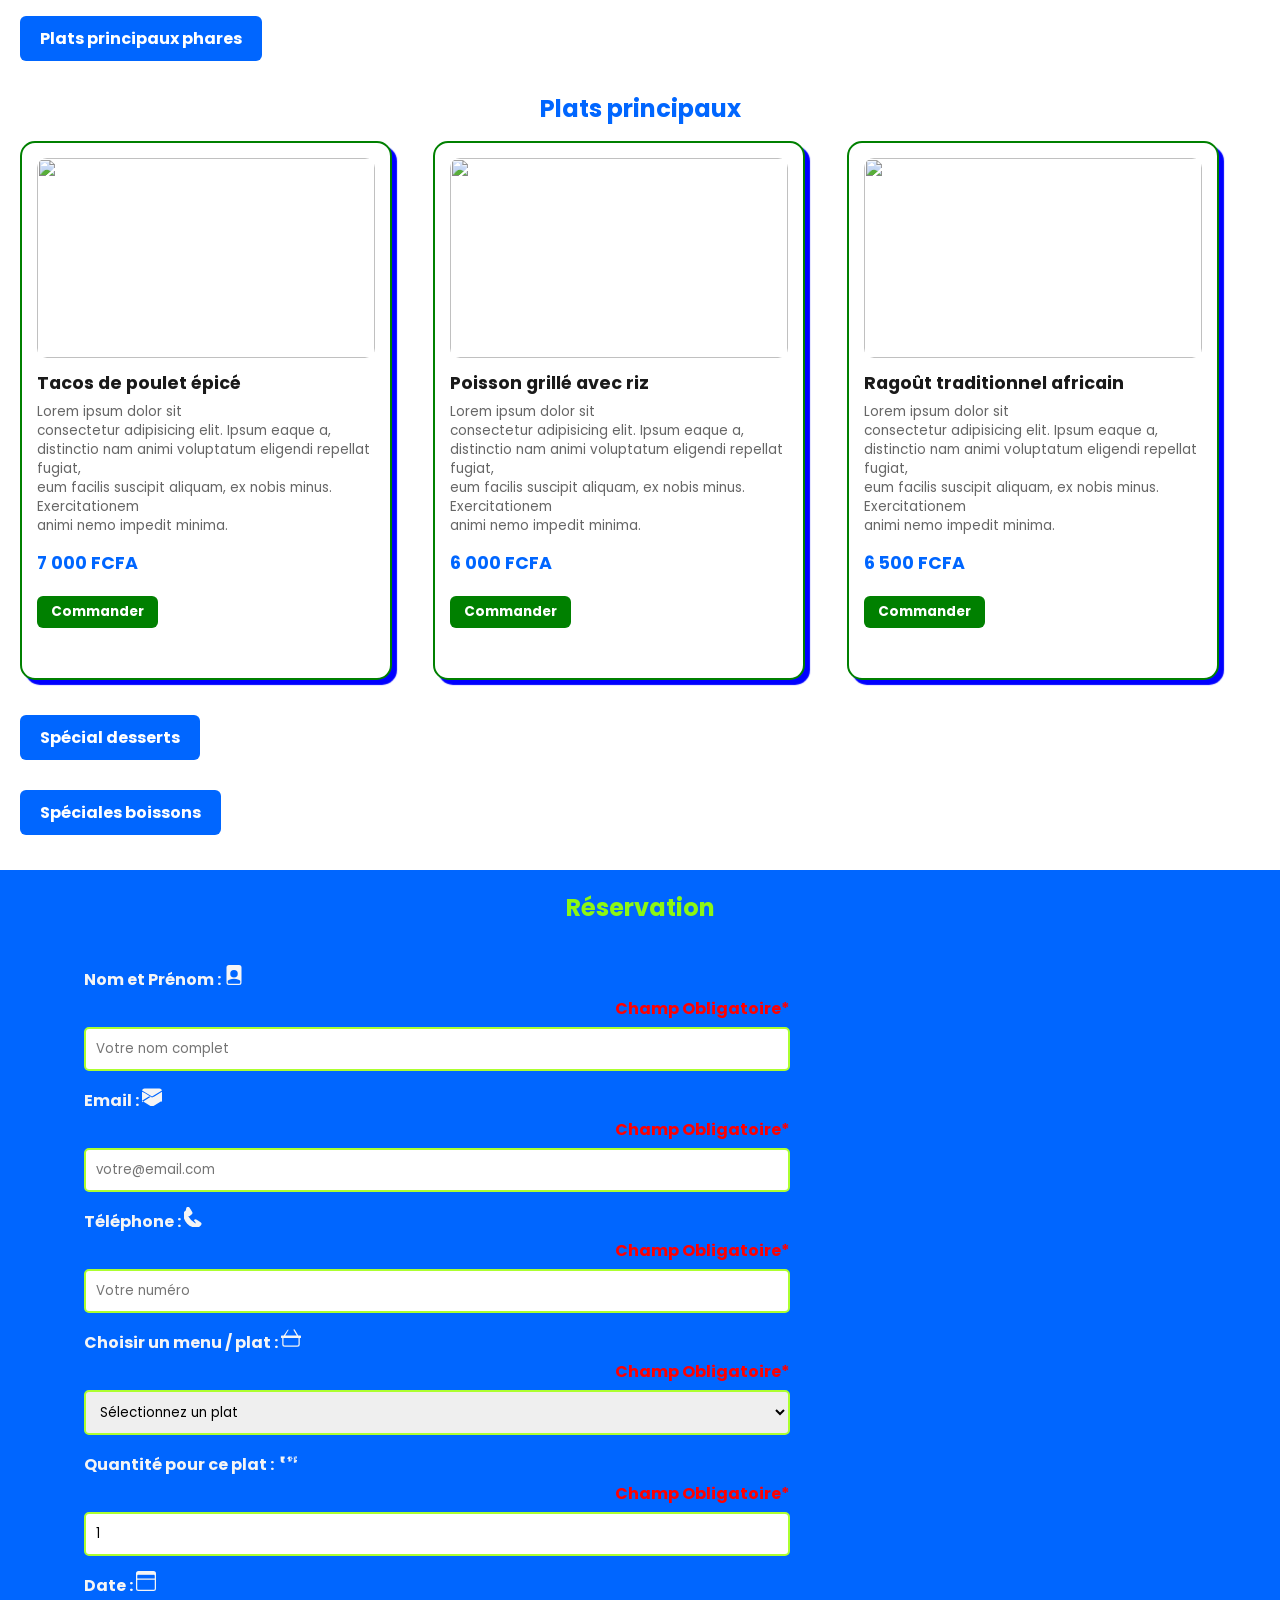
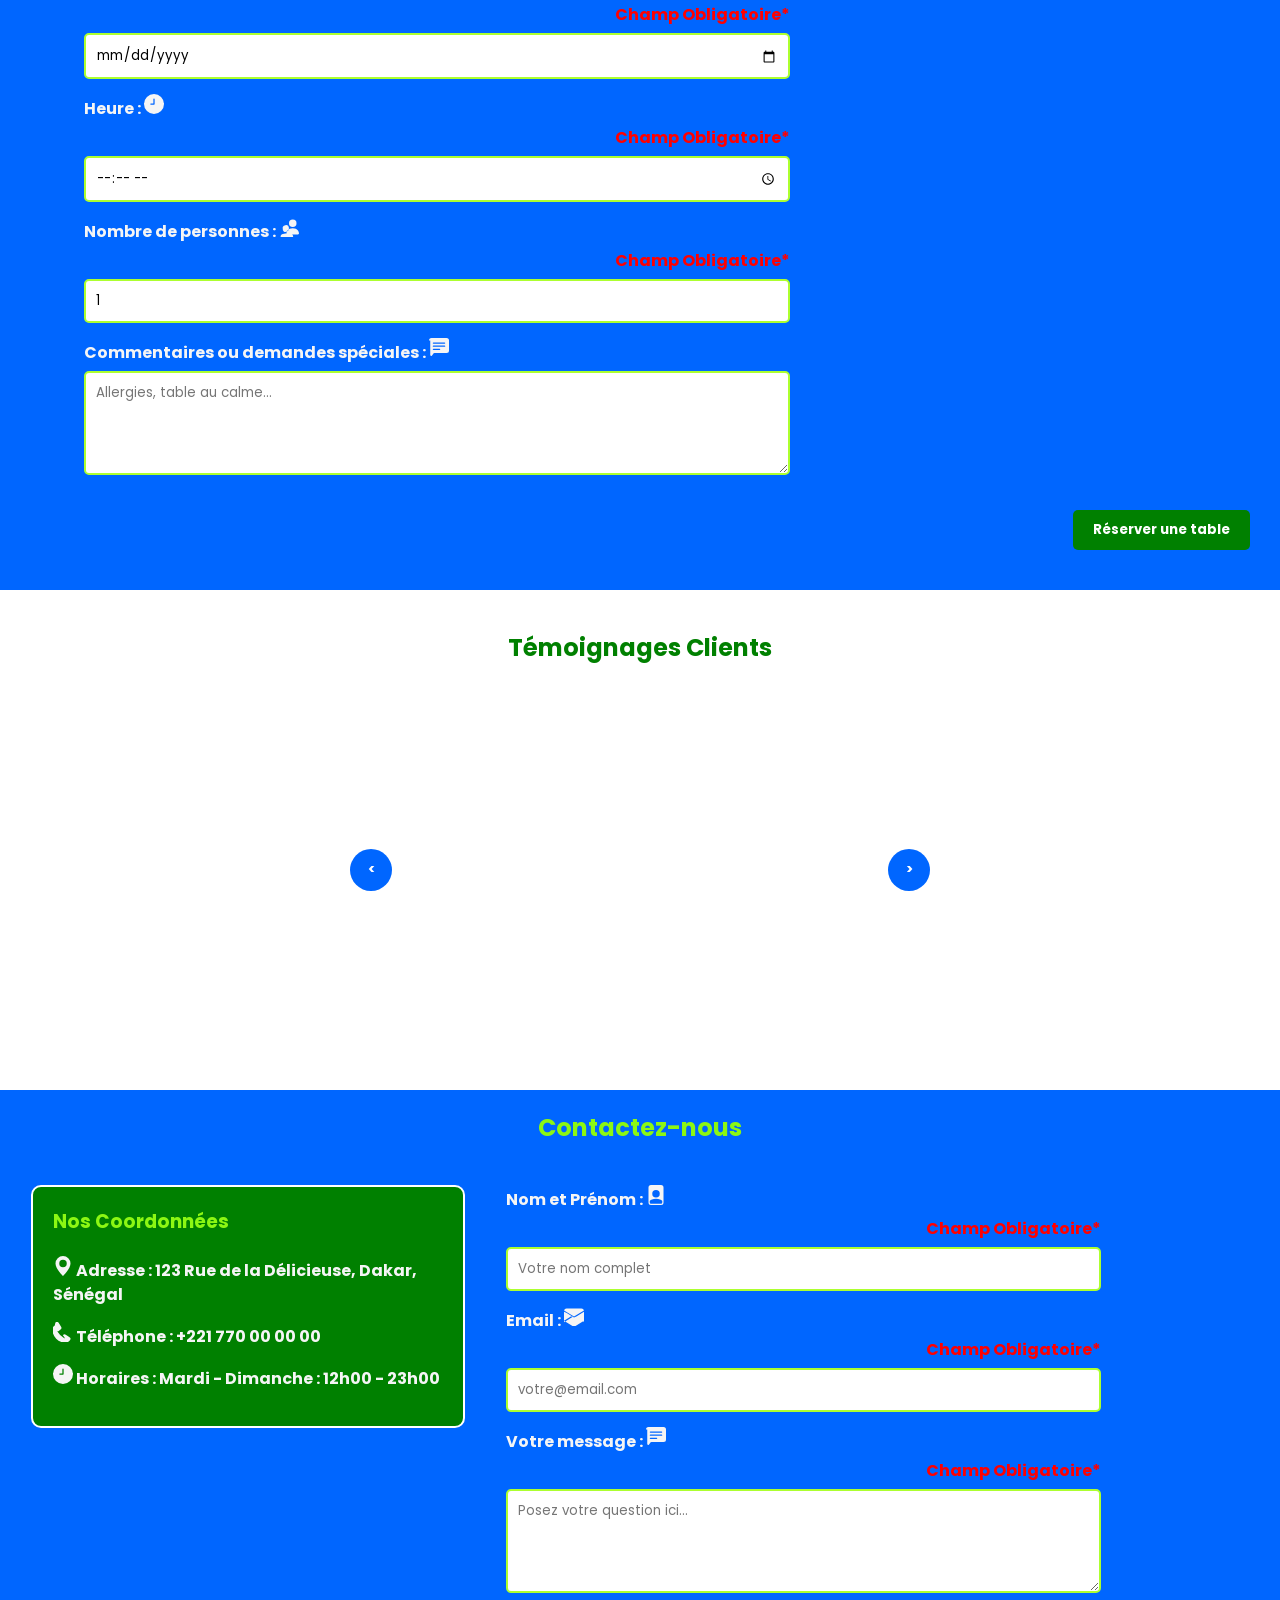
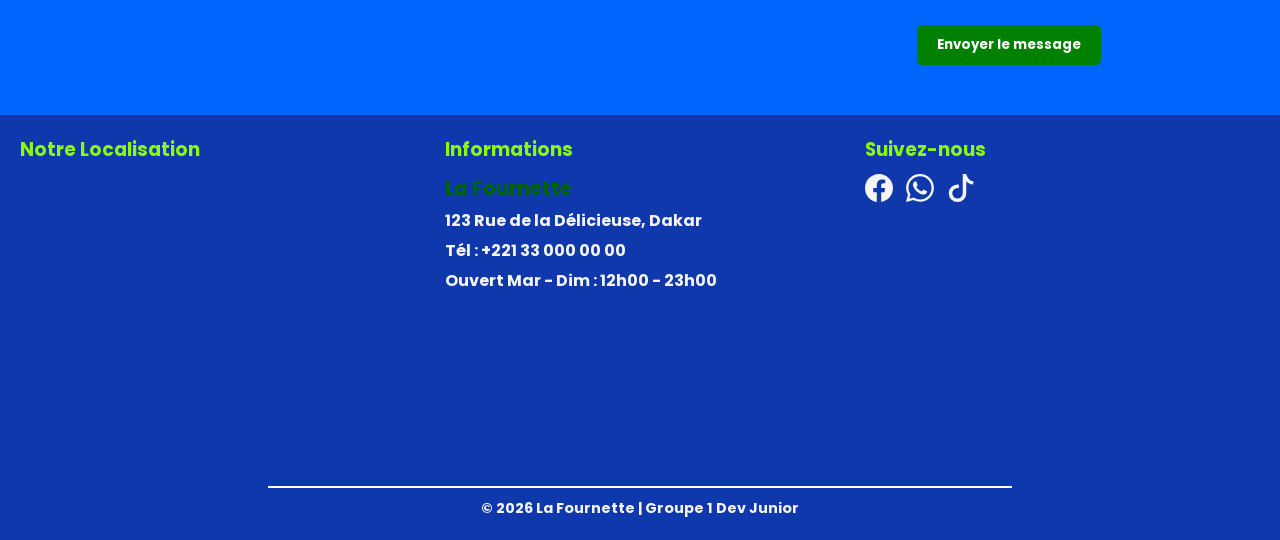
==== commit 72633acd: "ajout border iframe" ====
--- a/index.html
+++ b/index.html
@@ -826,8 +826,12 @@
     <div class="footer-map">
       <h3>Notre Localisation</h3>
      <iframe 
-     src="https://www.google.com/maps/embed?pb=!1m18!1m12!1m3!1d241.2340240202585!2d-17.428271726073607!3d14.670442511108785!2m3!1f0!2f0!3f0!3m2!1i1024!2i768!4f13.1!3m3!1m2!1s0xec173b395a510db%3A0x6ba85fcb9f463019!2sLa%20Fourchette!5e0!3m2!1sfr!2sml!4v1787180378979!5m2!1sfr!2sml" width="600" height="450" style="border:0;" allowfullscreen="" loading="lazy" referrerpolicy="strict-origin-when-cross-origin">
-     </iframe>
+     src="https://www.google.com/maps/embed?pb=!1m18!1m12!1m3!1d241.2340240202585!2d-17.428271726073607!3d14.670442511108785!2m3!1f0!2f0!3f0!3m2!1i1024!2i768!4f13.1!3m3!1m2!1s0xec173b395a510db%3A0x6ba85fcb9f463019!2sLa%20Fourchette!5e0!3m2!1sfr!2sml!4v1787180378979!5m2!1sfr!2sml"
+      width="400" height="300"
+      style="border:0;" allowfullscreen="" 
+      loading="lazy" referrerpolicy="strict-origin-when-cross-origin">
+     
+    </iframe>
     </div>
 
     <!-- Bloc 2 : Informations -->
--- a/style.css
+++ b/style.css
@@ -837,6 +837,10 @@
     width: 100%;
 }
 
+.footer-map iframe{
+    border-radius: 15px;
+}
+
 .footer-container h3 {
     color: rgb(140, 247, 19);
     margin-bottom: 10px;
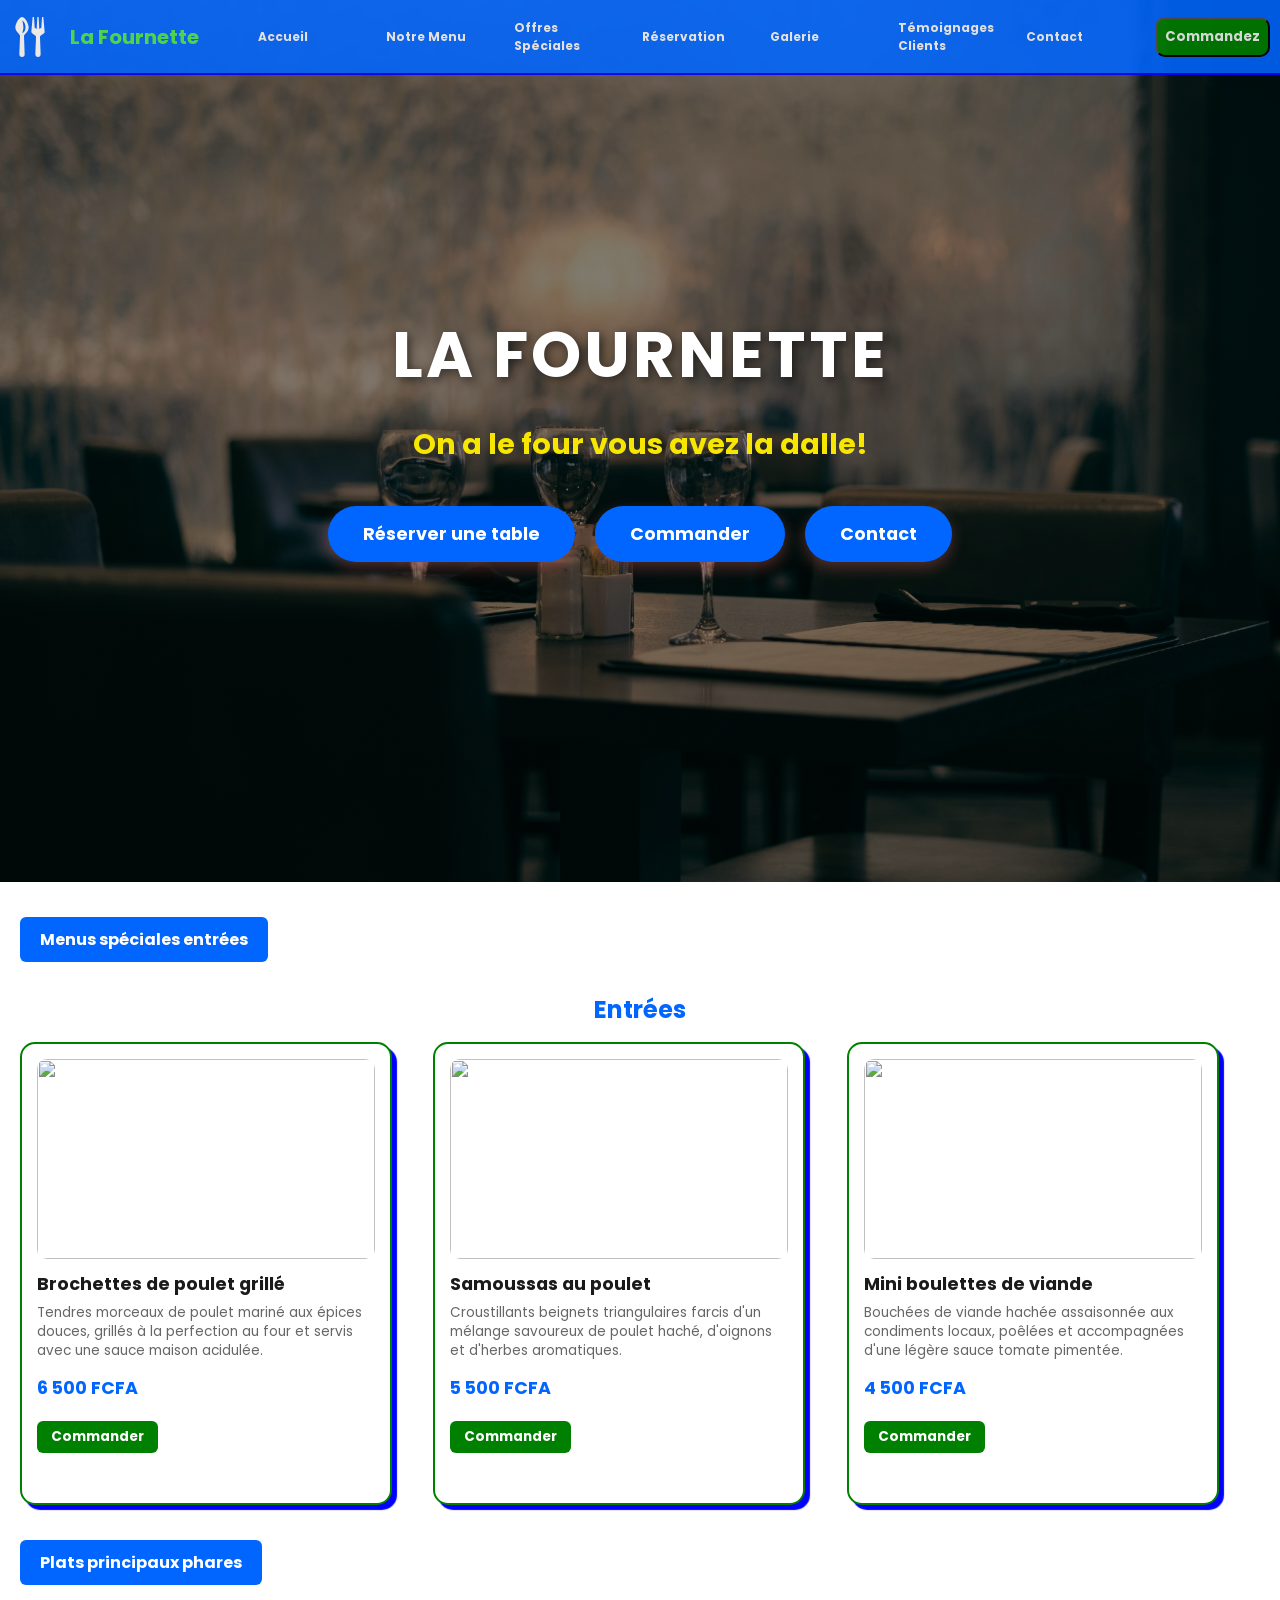
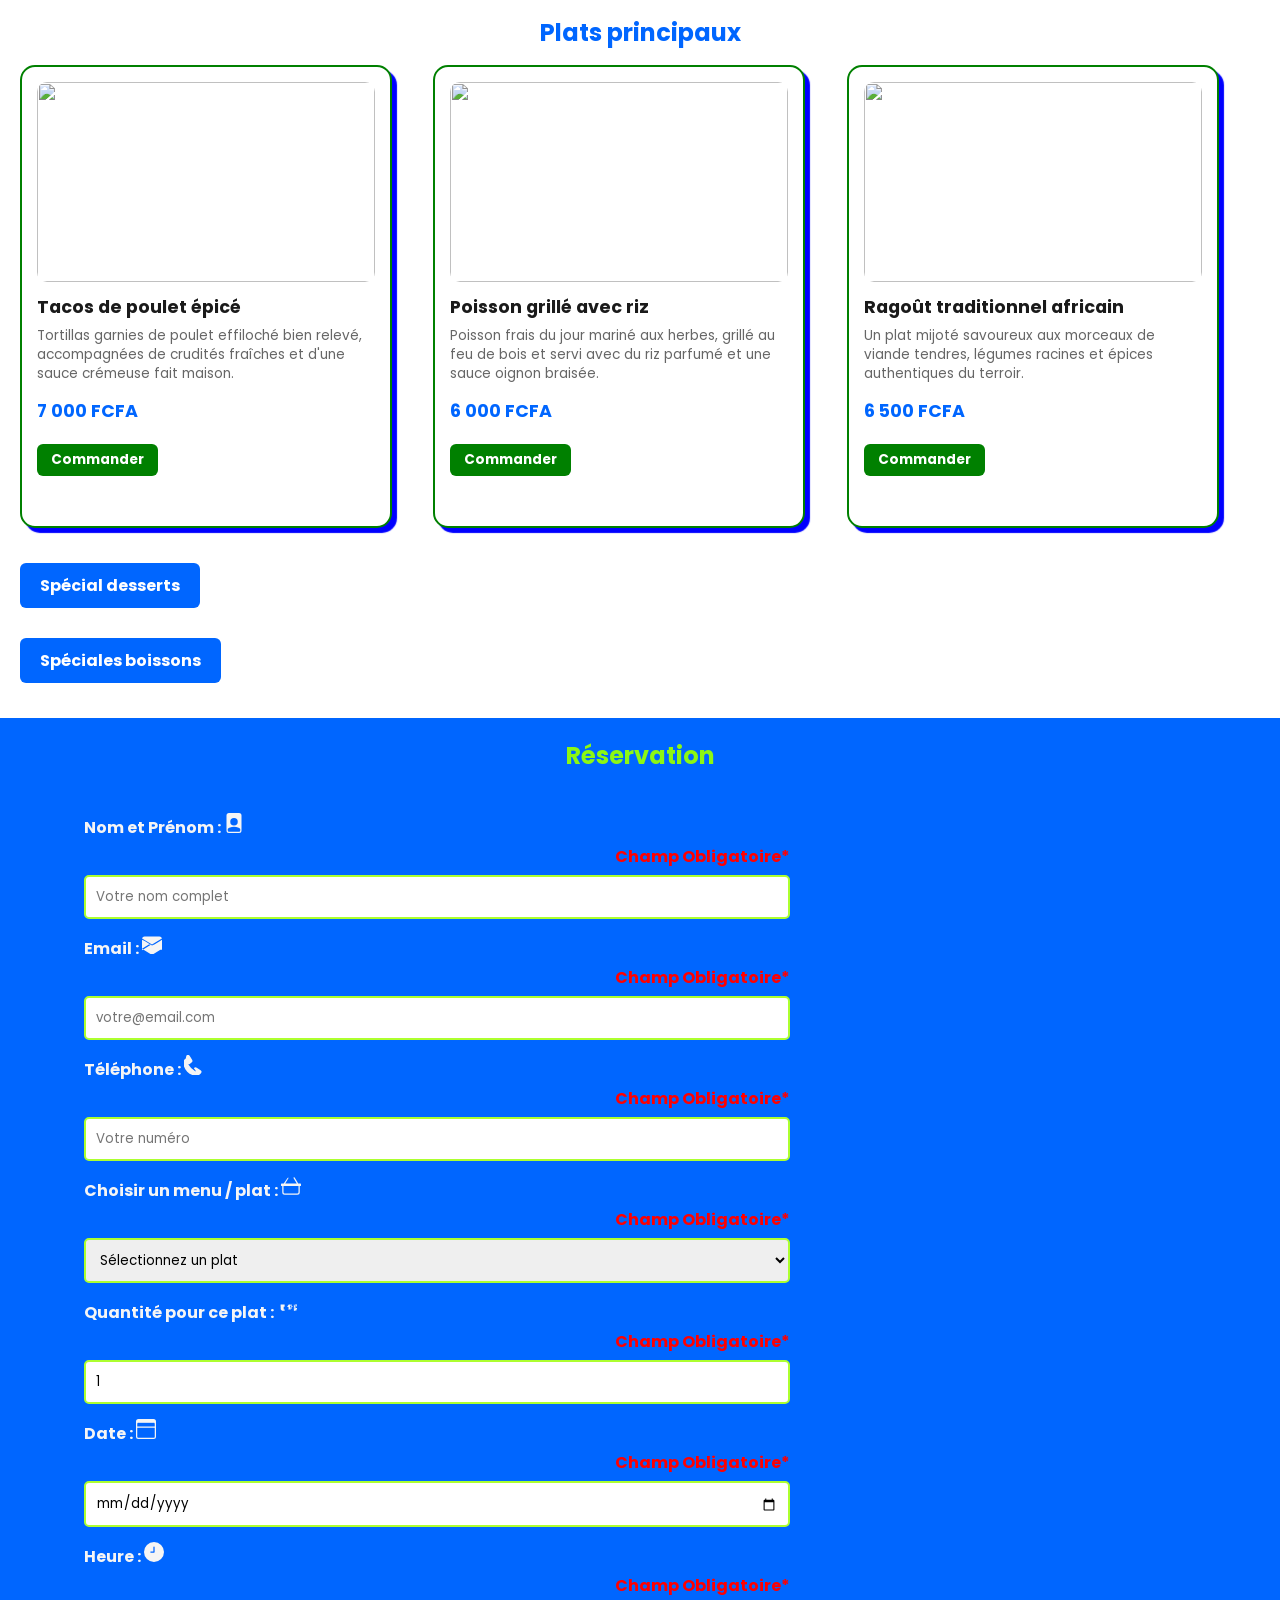
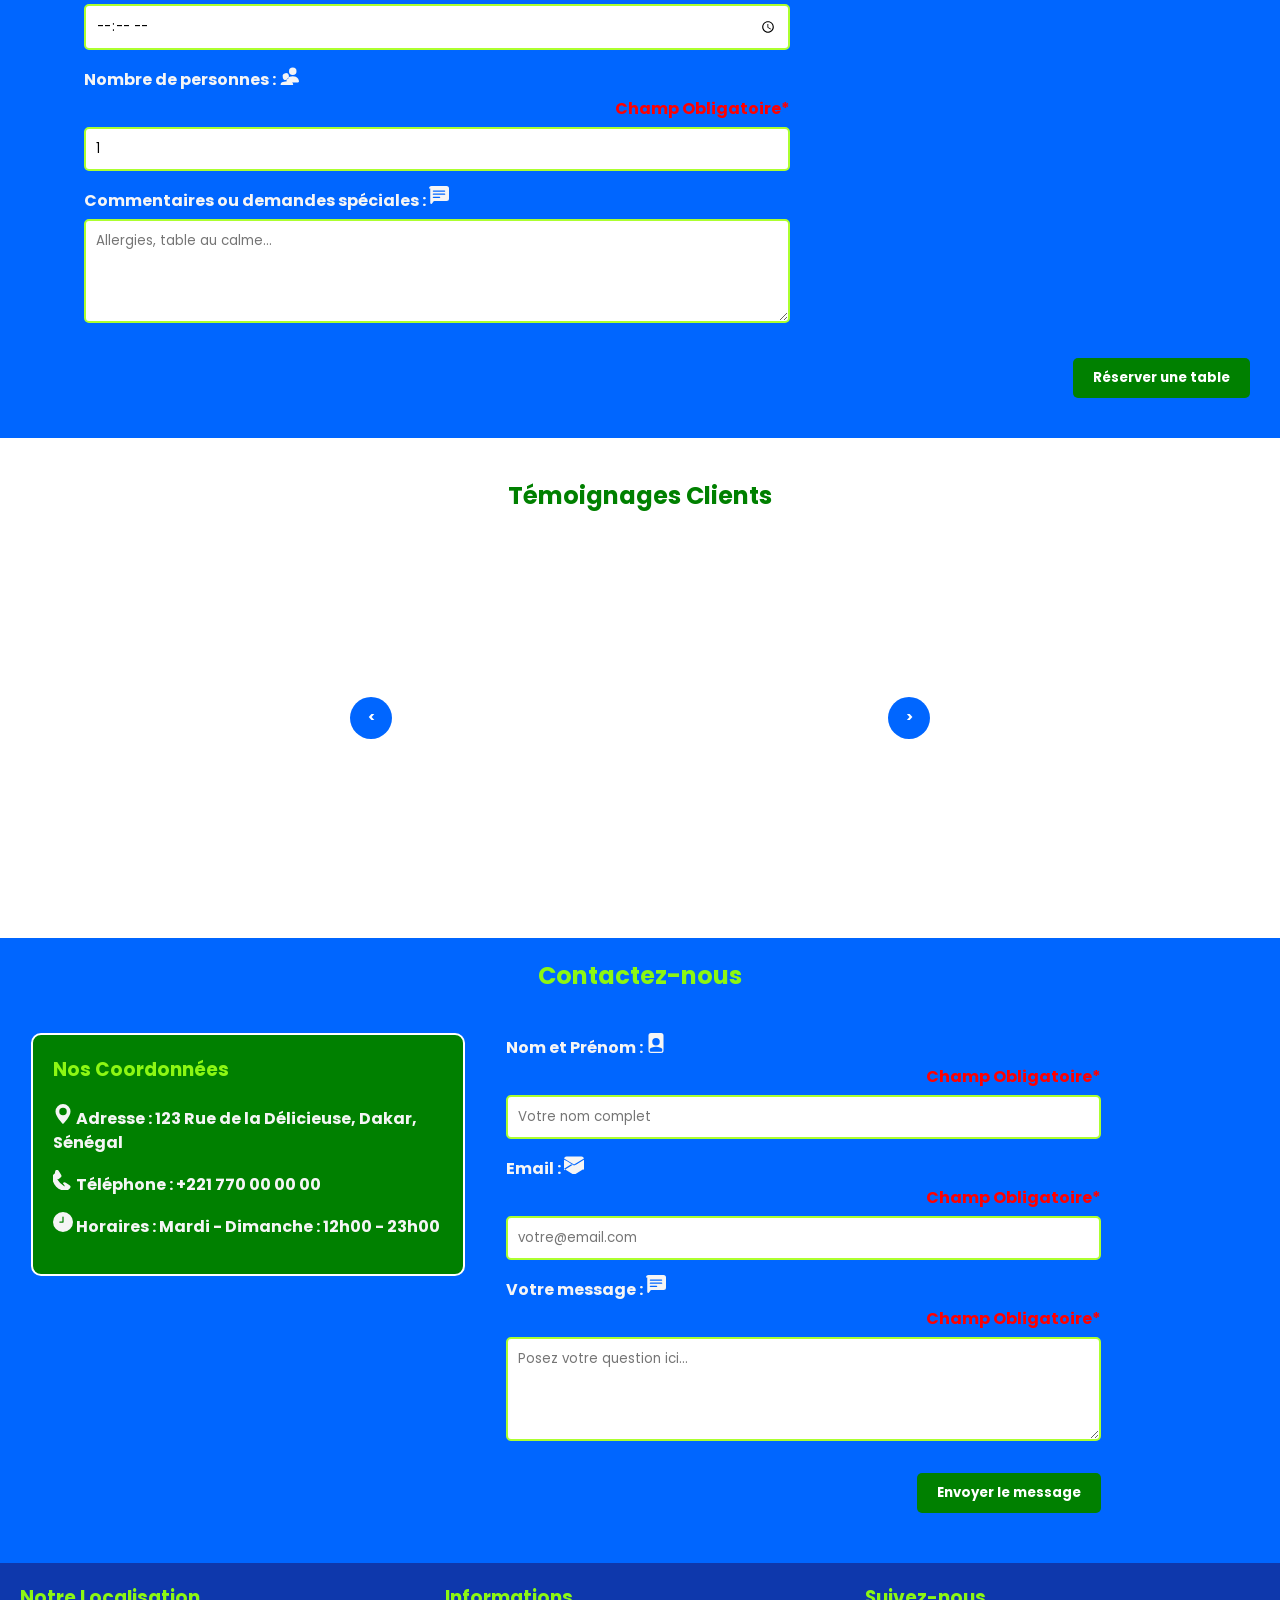
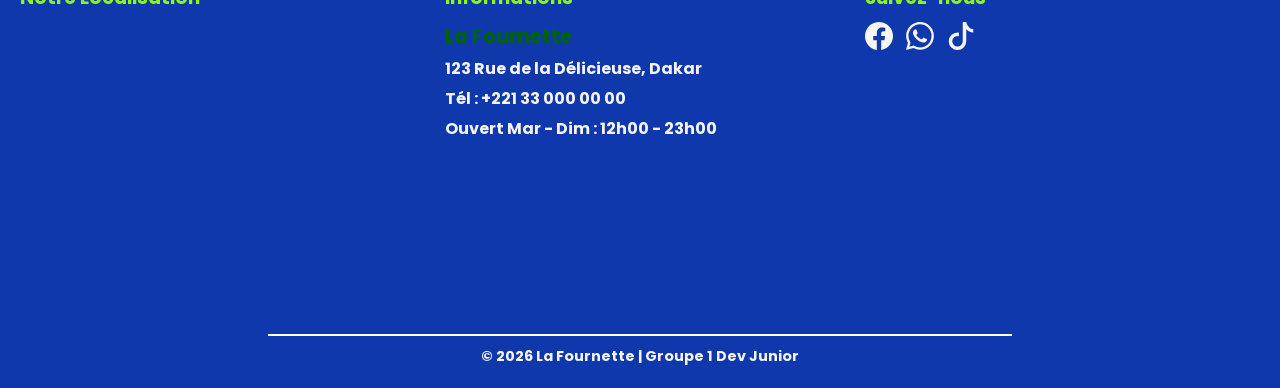
==== commit 27cf795a: "Update print statement from 'Hello' to 'Goodbye'" ====
--- a/index.html
+++ b/index.html
@@ -28,9 +28,7 @@
         <p>La Fournette</p>
       </div>
       <div class="slogan">
-        <!-- <p>
-On a le four vous avez la dalle !
-</p>-->
+        
       </div>
       <label for="burger" id="hburger">&#9776;</label>
       <input type="checkbox" id="burger">
@@ -59,478 +57,380 @@
         </div>
       </div>
     </section>
-    <section id="menu">
-      <div class="btn-phares-p">
-        <button data-popup="popup-entrees">Menus spéciales entrées</button>
-      </div>
-      <h2>Entrées</h2>
-      <div id="entrees" class="menu-category">
-        <div class="item">
-          <figure id="galerie" class="fig-item">
-            <img class="img-fig" src="https://images.pexels.com/photos/32722820/pexels-photo-32722820.jpeg">
-          </figure>
-          <div class="nom-plats">
-            <h3>Brochettes de poulet grillé</h3>
-          </div>
-          <div class="description">
-            <p>Lorem ipsum dolor sit <br>
-              consectetur adipisicing elit. Ipsum eaque a,<br>
-              distinctio nam animi voluptatum eligendi repellat fugiat,<br>
-              eum facilis suscipit aliquam, ex nobis minus. Exercitationem <br>
-              animi nemo impedit minima.
-            </p>
-          </div>
-          <div class="prix">
-            <p>6 500 FCFA</p>
-          </div>
-          <div class="btn-commander">
-            <button>Commander</button>
-          </div>
-        </div>
-        <div class="item">
-          <figure class="fig-item">
-            <img class="img-fig" src="https://images.pexels.com/photos/29037270/pexels-photo-29037270.jpeg">
-          </figure>
-          <div class="nom-plats">
-            <h3>Samoussas au poulet</h3>
-          </div>
-          <div class="description">
-            <p>Lorem ipsum dolor sit <br>
-              consectetur adipisicing elit. Ipsum eaque a,<br>
-              distinctio nam animi voluptatum eligendi repellat fugiat,<br>
-              eum facilis suscipit aliquam, ex nobis minus. Exercitationem <br>
-              animi nemo impedit minima.
-            </p>
-          </div>
-          <div class="prix">
-            <p>5 500 FCFA</p>
-          </div>
-          <div class="btn-commander">
-            <button>Commander</button>
-          </div>
-        </div>
-        <div class="item">
-          <figure class="fig-item">
-            <img class="img-fig" src="https://images.pexels.com/photos/19659636/pexels-photo-19659636.jpeg">
-          </figure>
-          <div class="nom-plats">
-            <h3>Mini boulettes de viande</h3>
-          </div>
-          <div class="description">
-            <p>Lorem ipsum dolor sit <br>
-              consectetur adipisicing elit. Ipsum eaque a,<br>
-              distinctio nam animi voluptatum eligendi repellat fugiat,<br>
-              eum facilis suscipit aliquam, ex nobis minus. Exercitationem <br>
-              animi nemo impedit minima.
-            </p>
-          </div>
-          <div class="prix">
-            <p>4 500 FCFA</p>
-          </div>
-          <div class="btn-commander">
-            <button>Commander</button>
-          </div>
-        </div>
-      </div>
-
-      <div class="btn-phares-p">
-        <button data-popup="popup-plats">Plats principaux phares</button>
-      </div>
-      <h2>Plats principaux</h2>
-      <div id="Plats-principaux" class="menu-category">
-        <div class="item">
-          <figure class="fig-item">
-            <img class="img-fig" src="https://images.pexels.com/photos/14930621/pexels-photo-14930621.jpeg">
-          </figure>
-          <div class="nom-plats">
-            <h3>Tacos de poulet épicé</h3>
-          </div>
-          <div class="description">
-            <p>Lorem ipsum dolor sit <br>
-              consectetur adipisicing elit. Ipsum eaque a,<br>
-              distinctio nam animi voluptatum eligendi repellat fugiat,<br>
-              eum facilis suscipit aliquam, ex nobis minus. Exercitationem <br>
-              animi nemo impedit minima.
-            </p>
-          </div>
-          <div class="prix">
-            <p>7 000 FCFA</p>
-          </div>
-          <div class="btn-commander">
-            <button>Commander</button>
-          </div>
-        </div>
-        <div class="item">
-          <figure class="fig-item">
-            <img class="img-fig" src="https://images.pexels.com/photos/17649373/pexels-photo-17649373.jpeg">
-          </figure>
-          <div class="nom-plats">
-            <h3>Poisson grillé avec riz</h3>
-          </div>
-          <div class="description">
-            <p>Lorem ipsum dolor sit <br>
-              consectetur adipisicing elit. Ipsum eaque a,<br>
-              distinctio nam animi voluptatum eligendi repellat fugiat,<br>
-              eum facilis suscipit aliquam, ex nobis minus. Exercitationem <br>
-              animi nemo impedit minima.
-            </p>
-          </div>
-          <div class="prix">
-            <p>6 000 FCFA</p>
-          </div>
-          <div class="btn-commander">
-            <button>Commander</button>
-          </div>
-        </div>
-        <div class="item">
-          <figure class="fig-item">
-            <img class="img-fig" src="https://images.pexels.com/photos/30635676/pexels-photo-30635676.jpeg">
-          </figure>
-          <div class="nom-plats">
-            <h3>Ragoût traditionnel africain</h3>
-          </div>
-          <div class="description">
-            <p>Lorem ipsum dolor sit <br>
-              consectetur adipisicing elit. Ipsum eaque a,<br>
-              distinctio nam animi voluptatum eligendi repellat fugiat,<br>
-              eum facilis suscipit aliquam, ex nobis minus. Exercitationem <br>
-              animi nemo impedit minima.
-            </p>
-          </div>
-          <div class="prix">
-            <p>6 500 FCFA</p>
-          </div>
-          <div class="btn-commander">
-            <button>Commander</button>
-          </div>
-        </div>
-      </div>
-
-      <div class="btn-phares-p">
-        <button data-popup="popup-desserts" id="offres-speciales">Spécial desserts</button>
-      </div>
-
-      <div class="btn-phares-p">
-        <button data-popup="popup-boissons">Spéciales boissons</button>
-      </div>
-    </section>
-
-    <!--Partie pour la fenêtre popup-->
-
-<!-- Partie pour les fenêtres popup -->
-
-    <!-- POPUP 1 : ENTRÉES -->
-    <div id="popup-entrees" class="popup-overlay">
-      <div class="popup-content">
-        <span class="close-popup">&times;</span>
-        <h2>Entrées Phares</h2>
-        <div class="popup-grid">
-          <div class="item">
-            <figure class="fig-item">
-              <img class="img-fig" src="https://images.pexels.com/photos/32722820/pexels-photo-32722820.jpeg" alt="Brochettes de poulet grillé">
-            </figure>
-            <div class="nom-plats">
-              <h3>Brochettes de poulet grillé</h3>
-            </div>
-            <div class="description">
-              <p>Lorem ipsum dolor sit <br>
-              consectetur adipisicing elit. Ipsum eaque a,<br>
-              distinctio nam animi voluptatum eligendi repellat fugiat,<br>
-              eum facilis suscipit aliquam, ex nobis minus. Exercitationem <br>
-              animi nemo impedit minima.
-              </p>
-            </div>
-            <div class="prix">
-              <p>6 500 FCFA</p>
-            </div>
-            <div class="btn-commander">
-              <button>Commander</button>
-            </div>
-          </div>
-          <div class="item">
-            <figure class="fig-item">
-              <img class="img-fig" src="https://images.pexels.com/photos/29037270/pexels-photo-29037270.jpeg" alt="Samoussas au poulet">
-            </figure>
-            <div class="nom-plats">
-              <h3>Samoussas au poulet</h3>
-            </div>
-            <div class="description">
-              <p>Lorem ipsum dolor sit <br>
-              consectetur adipisicing elit. Ipsum eaque a,<br>
-              distinctio nam animi voluptatum eligendi repellat fugiat,<br>
-              eum facilis suscipit aliquam, ex nobis minus. Exercitationem <br>
-              animi nemo impedit minima.
-              </p>
-            </div>
-            <div class="prix">
-              <p>5 500 FCFA</p>
-            </div>
-            <div class="btn-commander">
-              <button>Commander</button>
-            </div>
-          </div>
-          <div class="item">
-            <figure class="fig-item">
-              <img class="img-fig" src="https://images.pexels.com/photos/19659636/pexels-photo-19659636.jpeg" alt="Mini boulettes de viande">
-            </figure>
-            <div class="nom-plats">
-              <h3>Mini boulettes de viande</h3>
-            </div>
-            <div class="description">
-              <p>Lorem ipsum dolor sit <br>
-              consectetur adipisicing elit. Ipsum eaque a,<br>
-              distinctio nam animi voluptatum eligendi repellat fugiat,<br>
-              eum facilis suscipit aliquam, ex nobis minus. Exercitationem <br>
-              animi nemo impedit minima.
-              </p>
-            </div>
-            <div class="prix">
-              <p>4 500 FCFA</p>
-            </div>
-            <div class="btn-commander">
-              <button>Commander</button>
-            </div>
-          </div>
-        </div>
-      </div>
-    </div>
-
-    <!-- POPUP 2 : PLATS PRINCIPAUX -->
-    <div id="popup-plats" class="popup-overlay">
-      <div class="popup-content">
-        <span class="close-popup">&times;</span>
-        <h2>Plats Principaux Phares</h2>
-        <div class="popup-grid">
-          <div class="item">
-            <figure class="fig-item">
-              <img class="img-fig" src="https://images.pexels.com/photos/14930621/pexels-photo-14930621.jpeg" alt="Tacos de poulet épicé">
-            </figure>
-            <div class="nom-plats">
-              <h3>Tacos de poulet épicé</h3>
-            </div>
-            <div class="description">
-              <p>Lorem ipsum dolor sit <br>
-              consectetur adipisicing elit. Ipsum eaque a,<br>
-              distinctio nam animi voluptatum eligendi repellat fugiat,<br>
-              eum facilis suscipit aliquam, ex nobis minus. Exercitationem <br>
-              animi nemo impedit minima.
-              </p>
-            </div>
-            <div class="prix">
-              <p>7 000 FCFA</p>
-            </div>
-            <div class="btn-commander">
-              <button>Commander</button>
-            </div>
-          </div>
-          <div class="item">
-            <figure class="fig-item">
-              <img class="img-fig" src="https://images.pexels.com/photos/17649373/pexels-photo-17649373.jpeg" alt="Poisson grillé avec riz">
-            </figure>
-            <div class="nom-plats">
-              <h3>Poisson grillé avec riz</h3>
-            </div>
-            <div class="description">
-              <p>Lorem ipsum dolor sit <br>
-              consectetur adipisicing elit. Ipsum eaque a,<br>
-              distinctio nam animi voluptatum eligendi repellat fugiat,<br>
-              eum facilis suscipit aliquam, ex nobis minus. Exercitationem <br>
-              animi nemo impedit minima.
-              </p>
-            </div>
-            <div class="prix">
-              <p>6 000 FCFA</p>
-            </div>
-            <div class="btn-commander">
-              <button>Commander</button>
-            </div>
-          </div>
-          <div class="item">
-            <figure class="fig-item">
-              <img class="img-fig" src="https://images.pexels.com/photos/30635676/pexels-photo-30635676.jpeg" alt="Ragoût traditionnel africain">
-            </figure>
-            <div class="nom-plats">
-              <h3>Ragoût traditionnel africain</h3>
-            </div>
-            <div class="description">
-              <p>Lorem ipsum dolor sit <br>
-              consectetur adipisicing elit. Ipsum eaque a,<br>
-              distinctio nam animi voluptatum eligendi repellat fugiat,<br>
-              eum facilis suscipit aliquam, ex nobis minus. Exercitationem <br>
-              animi nemo impedit minima.
-              </p>
-            </div>
-            <div class="prix">
-              <p>6 500 FCFA</p>
-            </div>
-            <div class="btn-commander">
-              <button>Commander</button>
-            </div>
-          </div>
-        </div>
-      </div>
-    </div>
-
-    <!-- POPUP 3 : DESSERTS -->
-    <div id="popup-desserts" class="popup-overlay">
-      <div class="popup-content">
-        <span class="close-popup">&times;</span>
-        <h2>Spécial Desserts</h2>
-        <div class="popup-grid">
-          <div class="item">
-            <figure class="fig-item">
-              <img class="img-fig" src="https://images.pexels.com/photos/13915068/pexels-photo-13915068.jpeg" alt="Beignet au miel">
-            </figure>
-            <div class="nom-plats">
-              <h3>Beignet au miel</h3>
-            </div>
-            <div class="description">
-              <p>Lorem ipsum dolor sit <br>
-              consectetur adipisicing elit. Ipsum eaque a,<br>
-              distinctio nam animi voluptatum eligendi repellat fugiat,<br>
-              eum facilis suscipit aliquam, ex nobis minus. Exercitationem <br>
-              animi nemo impedit minima.
-              </p>
-            </div>
-            <div class="prix">
-              <p>2 500 FCFA</p>
-            </div>
-            <div class="btn-commander">
-              <button>Commander</button>
-            </div>
-          </div>
-          <div class="item">
-            <figure class="fig-item">
-              <img class="img-fig" src="https://images.pexels.com/photos/33183922/pexels-photo-33183922.jpeg" alt="Gâteau au coco">
-            </figure>
-            <div class="nom-plats">
-              <h3>Gâteau au coco</h3>
-            </div>
-            <div class="description">
-              <p>Lorem ipsum dolor sit <br>
-              consectetur adipisicing elit. Ipsum eaque a,<br>
-              distinctio nam animi voluptatum eligendi repellat fugiat,<br>
-              eum facilis suscipit aliquam, ex nobis minus. Exercitationem <br>
-              animi nemo impedit minima.
-              </p>
-            </div>
-            <div class="prix">
-              <p>3 000 FCFA</p>
-            </div>
-            <div class="btn-commander">
-              <button>Commander</button>
-            </div>
-          </div>
-          <div class="item">
-            <figure class="fig-item">
-              <img class="img-fig" src="https://images.pexels.com/photos/34474034/pexels-photo-34474034.jpeg" alt="Flan traditionnel">
-            </figure>
-            <div class="nom-plats">
-              <h3>Flan traditionnel</h3>
-            </div>
-            <div class="description">
-              <p>Lorem ipsum dolor sit <br>
-              consectetur adipisicing elit. Ipsum eaque a,<br>
-              distinctio nam animi voluptatum eligendi repellat fugiat,<br>
-              eum facilis suscipit aliquam, ex nobis minus. Exercitationem <br>
-              animi nemo impedit minima.
-              </p>
-            </div>
-            <div class="prix">
-              <p>2 000 FCFA</p>
-            </div>
-            <div class="btn-commander">
-              <button>Commander</button>
-            </div>
-          </div>
-        </div>
-      </div>
-    </div>
-
-    <!-- POPUP 4 : BOISSONS -->
-    <div id="popup-boissons" class="popup-overlay">
-      <div class="popup-content">
-        <span class="close-popup">&times;</span>
-        <h2>Spécial Boissons</h2>
-        <div class="popup-grid">
-          <div class="item">
-            <figure class="fig-item">
-              <img class="img-fig" src="https://images.pexels.com/photos/34467118/pexels-photo-34467118.jpeg" alt="Jus de bissap">
-            </figure>
-            <div class="nom-plats">
-              <h3>Jus de bissap</h3>
-            </div>
-            <div class="description">
-              <p>Lorem ipsum dolor sit <br>
-              consectetur adipisicing elit. Ipsum eaque a,<br>
-              distinctio nam animi voluptatum eligendi repellat fugiat,<br>
-              eum facilis suscipit aliquam, ex nobis minus. Exercitationem <br>
-              animi nemo impedit minima.
-              </p>
-            </div>
-            <div class="prix">
-              <p>1 500 FCFA</p>
-            </div>
-            <div class="btn-commander">
-              <button>Commander</button>
-            </div>
-          </div>
-          <div class="item">
-            <figure class="fig-item">
-              <img class="img-fig" src="https://images.pexels.com/photos/37170180/pexels-photo-37170180.jpeg" alt="Jus de Zaban">
-            </figure>
-            <div class="nom-plats">
-              <h3>Jus de Zaban</h3>
-            </div>
-            <div class="description">
-              <p>Lorem ipsum dolor sit <br>
-              consectetur adipisicing elit. Ipsum eaque a,<br>
-              distinctio nam animi voluptatum eligendi repellat fugiat,<br>
-              eum facilis suscipit aliquam, ex nobis minus. Exercitationem <br>
-              animi nemo impedit minima.
-              </p>
-            </div>
-            <div class="prix">
-              <p>1 000 FCFA</p>
-            </div>
-            <div class="btn-commander">
-              <button>Commander</button>
-            </div>
-          </div>
-          <div class="item">
-            <figure class="fig-item">
-              <img class="img-fig" src="https://images.pexels.com/photos/4728231/pexels-photo-4728231.png" alt="Thé glacé">
-            </figure>
-            <div class="nom-plats">
-              <h3>Thé glacé</h3>
-            </div>
-            <div class="description">
-              <p>Lorem ipsum dolor sit <br>
-              consectetur adipisicing elit. Ipsum eaque a,<br>
-              distinctio nam animi voluptatum eligendi repellat fugiat,<br>
-              eum facilis suscipit aliquam, ex nobis minus. Exercitationem <br>
-              animi nemo impedit minima.
-              </p>
-            </div>
-            <div class="prix">
-              <p>500 FCFA</p>
-            </div>
-            <div class="btn-commander">
-              <button>Commander</button>
-            </div>
-          </div>
-        </div>
-      </div>
-    </div>
-
-    <!--Partie Réservation et Commande-->
+   <section id="menu">
+  <div class="btn-phares-p">
+    <button data-popup="popup-entrees">Menus spéciales entrées</button>
+  </div>
+  <h2>Entrées</h2>
+  <div id="entrees" class="menu-category">
+    <div class="item">
+      <figure id="galerie" class="fig-item">
+        <img class="img-fig" src="https://images.pexels.com/photos/32722820/pexels-photo-32722820.jpeg">
+      </figure>
+      <div class="nom-plats">
+        <h3>Brochettes de poulet grillé</h3>
+      </div>
+      <div class="description">
+        <p>Tendres morceaux de poulet mariné aux épices douces, grillés à la perfection au four et servis avec une sauce maison acidulée.</p>
+      </div>
+      <div class="prix">
+        <p>6 500 FCFA</p>
+      </div>
+      <div class="btn-commander">
+        <button>Commander</button>
+      </div>
+    </div>
+    <div class="item">
+      <figure class="fig-item">
+        <img class="img-fig" src="https://images.pexels.com/photos/29037270/pexels-photo-29037270.jpeg">
+      </figure>
+      <div class="nom-plats">
+        <h3>Samoussas au poulet</h3>
+      </div>
+      <div class="description">
+        <p>Croustillants beignets triangulaires farcis d'un mélange savoureux de poulet haché, d'oignons et d'herbes aromatiques.</p>
+      </div>
+      <div class="prix">
+        <p>5 500 FCFA</p>
+      </div>
+      <div class="btn-commander">
+        <button>Commander</button>
+      </div>
+    </div>
+    <div class="item">
+      <figure class="fig-item">
+        <img class="img-fig" src="https://images.pexels.com/photos/19659636/pexels-photo-19659636.jpeg">
+      </figure>
+      <div class="nom-plats">
+        <h3>Mini boulettes de viande</h3>
+      </div>
+      <div class="description">
+        <p>Bouchées de viande hachée assaisonnée aux condiments locaux, poêlées et accompagnées d'une légère sauce tomate pimentée.</p>
+      </div>
+      <div class="prix">
+        <p>4 500 FCFA</p>
+      </div>
+      <div class="btn-commander">
+        <button>Commander</button>
+      </div>
+    </div>
+  </div>
+
+  <div class="btn-phares-p">
+    <button data-popup="popup-plats">Plats principaux phares</button>
+  </div>
+  <h2>Plats principaux</h2>
+  <div id="Plats-principaux" class="menu-category">
+    <div class="item">
+      <figure class="fig-item">
+        <img class="img-fig" src="https://images.pexels.com/photos/14930621/pexels-photo-14930621.jpeg">
+      </figure>
+      <div class="nom-plats">
+        <h3>Tacos de poulet épicé</h3>
+      </div>
+      <div class="description">
+        <p>Tortillas garnies de poulet effiloché bien relevé, accompagnées de crudités fraîches et d'une sauce crémeuse fait maison.</p>
+      </div>
+      <div class="prix">
+        <p>7 000 FCFA</p>
+      </div>
+      <div class="btn-commander">
+        <button>Commander</button>
+      </div>
+    </div>
+    <div class="item">
+      <figure class="fig-item">
+        <img class="img-fig" src="https://images.pexels.com/photos/17649373/pexels-photo-17649373.jpeg">
+      </figure>
+      <div class="nom-plats">
+        <h3>Poisson grillé avec riz</h3>
+      </div>
+      <div class="description">
+        <p>Poisson frais du jour mariné aux herbes, grillé au feu de bois et servi avec du riz parfumé et une sauce oignon braisée.</p>
+      </div>
+      <div class="prix">
+        <p>6 000 FCFA</p>
+      </div>
+      <div class="btn-commander">
+        <button>Commander</button>
+      </div>
+    </div>
+    <div class="item">
+      <figure class="fig-item">
+        <img class="img-fig" src="https://images.pexels.com/photos/30635676/pexels-photo-30635676.jpeg">
+      </figure>
+      <div class="nom-plats">
+        <h3>Ragoût traditionnel africain</h3>
+      </div>
+      <div class="description">
+        <p>Un plat mijoté savoureux aux morceaux de viande tendres, légumes racines et épices authentiques du terroir.</p>
+      </div>
+      <div class="prix">
+        <p>6 500 FCFA</p>
+      </div>
+      <div class="btn-commander">
+        <button>Commander</button>
+      </div>
+    </div>
+  </div>
+
+  <div class="btn-phares-p">
+    <button data-popup="popup-desserts" id="offres-speciales">Spécial desserts</button>
+  </div>
+
+  <div class="btn-phares-p">
+    <button data-popup="popup-boissons">Spéciales boissons</button>
+  </div>
+</section>
+
+
+<div id="popup-entrees" class="popup-overlay">
+  <div class="popup-content">
+    <span class="close-popup">&times;</span>
+    <h2>Entrées Phares</h2>
+    <div class="popup-grid">
+      <div class="item">
+        <figure class="fig-item">
+          <img class="img-fig" src="https://images.pexels.com/photos/32722820/pexels-photo-32722820.jpeg" alt="Brochettes de poulet grillé">
+        </figure>
+        <div class="nom-plats">
+          <h3>Brochettes de poulet grillé</h3>
+        </div>
+        <div class="description">
+          <p>Tendres morceaux de poulet mariné aux épices douces, grillés à la perfection au four et servis avec une sauce maison acidulée.</p>
+        </div>
+        <div class="prix">
+          <p>6 500 FCFA</p>
+        </div>
+        <div class="btn-commander">
+          <button>Commander</button>
+        </div>
+      </div>
+      <div class="item">
+        <figure class="fig-item">
+          <img class="img-fig" src="https://images.pexels.com/photos/29037270/pexels-photo-29037270.jpeg" alt="Samoussas au poulet">
+        </figure>
+        <div class="nom-plats">
+          <h3>Samoussas au poulet</h3>
+        </div>
+        <div class="description">
+          <p>Croustillants beignets triangulaires farcis d'un mélange savoureux de poulet haché, d'oignons et d'herbes aromatiques.</p>
+        </div>
+        <div class="prix">
+          <p>5 500 FCFA</p>
+        </div>
+        <div class="btn-commander">
+          <button>Commander</button>
+        </div>
+      </div>
+      <div class="item">
+        <figure class="fig-item">
+          <img class="img-fig" src="https://images.pexels.com/photos/19659636/pexels-photo-19659636.jpeg" alt="Mini boulettes de viande">
+        </figure>
+        <div class="nom-plats">
+          <h3>Mini boulettes de viande</h3>
+        </div>
+        <div class="description">
+          <p>Bouchées de viande hachée assaisonnée aux condiments locaux, poêlées et accompagnées d'une légère sauce tomate pimentée.</p>
+        </div>
+        <div class="prix">
+          <p>4 500 FCFA</p>
+        </div>
+        <div class="btn-commander">
+          <button>Commander</button>
+        </div>
+      </div>
+    </div>
+  </div>
+</div>
+
+<div id="popup-plats" class="popup-overlay">
+  <div class="popup-content">
+    <span class="close-popup">&times;</span>
+    <h2>Plats Principaux Phares</h2>
+    <div class="popup-grid">
+      <div class="item">
+        <figure class="fig-item">
+          <img class="img-fig" src="https://images.pexels.com/photos/14930621/pexels-photo-14930621.jpeg" alt="Tacos de poulet épicé">
+        </figure>
+        <div class="nom-plats">
+          <h3>Tacos de poulet épicé</h3>
+        </div>
+        <div class="description">
+          <p>Tortillas garnies de poulet effiloché bien relevé, accompagnées de crudités fraîches et d'une sauce crémeuse fait maison.</p>
+        </div>
+        <div class="prix">
+          <p>7 000 FCFA</p>
+        </div>
+        <div class="btn-commander">
+          <button>Commander</button>
+        </div>
+      </div>
+      <div class="item">
+        <figure class="fig-item">
+          <img class="img-fig" src="https://images.pexels.com/photos/17649373/pexels-photo-17649373.jpeg" alt="Poisson grillé avec riz">
+        </figure>
+        <div class="nom-plats">
+          <h3>Poisson grillé avec riz</h3>
+        </div>
+        <div class="description">
+          <p>Poisson frais du jour mariné aux herbes, grillé au feu de bois et servi avec du riz parfumé et une sauce oignon braisée.</p>
+        </div>
+        <div class="prix">
+          <p>6 000 FCFA</p>
+        </div>
+        <div class="btn-commander">
+          <button>Commander</button>
+        </div>
+      </div>
+      <div class="item">
+        <figure class="fig-item">
+          <img class="img-fig" src="https://images.pexels.com/photos/30635676/pexels-photo-30635676.jpeg" alt="Ragoût traditionnel africain">
+        </figure>
+        <div class="nom-plats">
+          <h3>Ragoût traditionnel africain</h3>
+        </div>
+        <div class="description">
+          <p>Un plat mijoté savoureux aux morceaux de viande tendres, légumes racines et épices authentiques du terroir.</p>
+        </div>
+        <div class="prix">
+          <p>6 500 FCFA</p>
+        </div>
+        <div class="btn-commander">
+          <button>Commander</button>
+        </div>
+      </div>
+    </div>
+  </div>
+</div>
+
+<div id="popup-desserts" class="popup-overlay">
+  <div class="popup-content">
+    <span class="close-popup">&times;</span>
+    <h2>Spécial Desserts</h2>
+    <div class="popup-grid">
+      <div class="item">
+        <figure class="fig-item">
+          <img class="img-fig" src="https://images.pexels.com/photos/13915068/pexels-photo-13915068.jpeg" alt="Beignet au miel">
+        </figure>
+        <div class="nom-plats">
+          <h3>Beignet au miel</h3>
+        </div>
+        <div class="description">
+          <p>Beignets moelleux dorés à souhait, généreusement nappés d'un miel naturel pur et parfumés à la vanille.</p>
+        </div>
+        <div class="prix">
+          <p>2 500 FCFA</p>
+        </div>
+        <div class="btn-commander">
+          <button>Commander</button>
+        </div>
+      </div>
+      <div class="item">
+        <figure class="fig-item">
+          <img class="img-fig" src="https://images.pexels.com/photos/33183922/pexels-photo-33183922.jpeg" alt="Gâteau au coco">
+        </figure>
+        <div class="nom-plats">
+          <h3>Gâteau au coco</h3>
+        </div>
+        <div class="description">
+          <p>Un gâteau tendre et fondant préparé avec de la noix de coco râpée fraîche, idéal pour une note sucrée en fin de repas.</p>
+        </div>
+        <div class="prix">
+          <p>3 000 FCFA</p>
+        </div>
+        <div class="btn-commander">
+          <button>Commander</button>
+        </div>
+      </div>
+      <div class="item">
+        <figure class="fig-item">
+          <img class="img-fig" src="https://images.pexels.com/photos/34474034/pexels-photo-34474034.jpeg" alt="Flan traditionnel">
+        </figure>
+        <div class="nom-plats">
+          <h3>Flan traditionnel</h3>
+        </div>
+        <div class="description">
+          <p>Flan crémeux aux œufs nappé d'un caramel liquide fait maison, d'une texture onctueuse et réconfortante.</p>
+        </div>
+        <div class="prix">
+          <p>2 000 FCFA</p>
+        </div>
+        <div class="btn-commander">
+          <button>Commander</button>
+        </div>
+      </div>
+    </div>
+  </div>
+</div>
+
+<div id="popup-boissons" class="popup-overlay">
+  <div class="popup-content">
+    <span class="close-popup">&times;</span>
+    <h2>Spécial Boissons</h2>
+    <div class="popup-grid">
+      <div class="item">
+        <figure class="fig-item">
+          <img class="img-fig" src="https://images.pexels.com/photos/34467118/pexels-photo-34467118.jpeg" alt="Jus de bissap">
+        </figure>
+        <div class="nom-plats">
+          <h3>Jus de bissap</h3>
+        </div>
+        <div class="description">
+          <p>Boisson rafraîchissante traditionnelle à base de fleurs d'hibiscus, infusée avec de la menthe fraîche et une touche de vanille.</p>
+        </div>
+        <div class="prix">
+          <p>1 500 FCFA</p>
+        </div>
+        <div class="btn-commander">
+          <button>Commander</button>
+        </div>
+      </div>
+      <div class="item">
+        <figure class="fig-item">
+          <img class="img-fig" src="https://images.pexels.com/photos/37170180/pexels-photo-37170180.jpeg" alt="Jus de Zaban">
+        </figure>
+        <div class="nom-plats">
+          <h3>Jus de Zaban</h3>
+        </div>
+        <div class="description">
+          <p>Jus naturel acidulé préparé à partir du fruit du Saba senegalensis (madd/zaban), riche en saveurs tropicales.</p>
+        </div>
+        <div class="prix">
+          <p>1 000 FCFA</p>
+        </div>
+        <div class="btn-commander">
+          <button>Commander</button>
+        </div>
+      </div>
+      <div class="item">
+        <figure class="fig-item">
+          <img class="img-fig" src="https://images.pexels.com/photos/4728231/pexels-photo-4728231.png" alt="Thé glacé">
+        </figure>
+        <div class="nom-plats">
+          <h3>Thé glacé</h3>
+        </div>
+        <div class="description">
+          <p>Thé noir infusé à froid, subtilement sucré et parfumé aux zestes de citron vert avec des glaçons pilés.</p>
+        </div>
+        <div class="prix">
+          <p>1 000 FCFA</p>
+        </div>
+        <div class="btn-commander">
+          <button>Commander</button>
+        </div>
+      </div>
+    </div>
+  </div>
+</div>
+            
+
 
 <section id="Reservation-Commande">
   <h2>Réservation</h2>
 
       <form id="resercom" action="process_form.php" method="POST">
         <div class="champ-group">
-          <!-- Nom et Prénom -->
           <label for="name">Nom et Prénom : 
             <span class="icon-lab">
             <svg xmlns="http://www.w3.org/2000/svg" width="16" height="16" fill="currentColor" class="bi bi-file-person-fill" viewBox="0 0 16 16">
@@ -544,7 +444,6 @@
         </div>
 
         <div class="champ-group">
-          <!-- Email -->
           <label for="email">Email :
             <span class="icon-lab">
               <svg xmlns="http://www.w3.org/2000/svg" width="16" height="16" fill="currentColor" class="bi bi-envelope-fill" viewBox="0 0 16 16">
@@ -558,7 +457,6 @@
         </div>
 
         <div class="champ-group">
-          <!-- Téléphone -->
           <label for="phone">Téléphone :
             <span class="icon-lab">
               <svg xmlns="http://www.w3.org/2000/svg" width="16" height="16" fill="currentColor" class="bi bi-telephone-fill" viewBox="0 0 16 16">
@@ -572,7 +470,6 @@
         </div>
 
         <div class="champ-group">
-          <!-- Choix du plat -->
           <label for="Nmenu">Choisir un menu / plat :
             <span class="icon-lab">
               <svg xmlns="http://www.w3.org/2000/svg" width="16" height="16" fill="currentColor" class="bi bi-basket3-fill" viewBox="0 0 16 16">
@@ -608,7 +505,6 @@
         </div>
 
         <div class="champ-group">
-          <!-- Quantité accordée avec le plat -->
           <label for="quantity">Quantité pour ce plat :
             <span class="icon-lab">
               <svg xmlns="http://www.w3.org/2000/svg" width="16" height="16" fill="currentColor" class="bi bi-123" viewBox="0 0 16 16">
@@ -622,7 +518,6 @@
         </div>
 
         <div class="champ-group">
-          <!-- Date -->
           <label for="date">Date :
             <span class="icon-lab">
               <svg xmlns="http://www.w3.org/2000/svg" width="16" height="16" fill="currentColor" class="bi bi-calendar3" viewBox="0 0 16 16">
@@ -637,7 +532,6 @@
         </div>
 
         <div class="champ-group">
-          <!-- Heure -->
           <label for="time">Heure :
             <span class="icon-lab">
               <svg xmlns="http://www.w3.org/2000/svg" width="16" height="16" fill="currentColor" class="bi bi-clock-fill" viewBox="0 0 16 16">
@@ -651,7 +545,6 @@
         </div>
 
         <div class="champ-group">
-          <!-- Nombre de personnes -->
           <label for="guests">Nombre de personnes :
             <span class="icon-lab">
               <svg xmlns="http://www.w3.org/2000/svg" width="16" height="16" fill="currentColor" class="bi bi-people-fill" viewBox="0 0 16 16">
@@ -665,7 +558,6 @@
         </div>
 
         <div class="champ-group">
-          <!-- Demandes spéciales -->
           <label for="orderDetails">Commentaires ou demandes spéciales :
             <span class="icon-lab">
               <svg xmlns="http://www.w3.org/2000/svg" width="16" height="16" fill="currentColor" class="bi bi-chat-left-text-fill" viewBox="0 0 16 16">
@@ -676,7 +568,6 @@
           <textarea id="orderDetails" name="orderDetails" rows="4" placeholder="Allergies, table au calme... "  maxlength="200"></textarea>
         </div>
 
-        <!-- Les 3 boutons de choix -->
         <div class="boutons-groupe">
           <button type="submit" class="btn-reserver send-f">Réserver une table</button>
         </div>
@@ -730,13 +621,11 @@
       </div>
     </section>
 
-    <!--Partie Contact-->
 <section id="contact">
   <h2>Contactez-nous</h2>
 
   <div class="contact-container">
     
-    <!-- Bloc 1 : Nos Coordonnées -->
     <div class="contact-info">
       <h3>Nos Coordonnées</h3>
       
@@ -768,7 +657,6 @@
       </p>
     </div>
 
-    <!-- Bloc 2 : Le Formulaire -->
     <form id="contactForm" action="" method="POST">
       <div class="champ-group">
         <label for="contact-name">Nom et Prénom : 
@@ -819,10 +707,9 @@
 
   </main>
 
-<!-- Footer / Pied de page -->
+
 <footer id="footer">
   <div class="footer-container">
-     <!-- Bloc 1 : Carte Google Maps (Dakar) -->
     <div class="footer-map">
       <h3>Notre Localisation</h3>
      <iframe 
@@ -834,7 +721,6 @@
     </iframe>
     </div>
 
-    <!-- Bloc 2 : Informations -->
     <div class="footer-info">
       <h3>Informations</h3>
       <p><strong>La Fournette</strong></p>
@@ -843,23 +729,23 @@
       <p>Ouvert Mar - Dim : 12h00 - 23h00</p>
     </div>
 
-    <!-- Bloc 3 : Réseaux Sociaux -->
+   
     <div class="footer-socials">
       <h3>Suivez-nous</h3>
       <div class="social-icons">
-        <!-- Facebook -->
+     
         <a href="#">
           <svg xmlns="http://www.w3.org/2000/svg" width="28" height="28" fill="white" viewBox="0 0 16 16">
             <path d="M16 8.049c0-4.446-3.582-8.05-8-8.05C3.58 0-.002 3.603-.002 8.05c0 4.017 2.926 7.347 6.75 7.951v-5.625h-2.03V8.05H6.75V6.275c0-2.017 1.195-3.131 3.022-3.131.876 0 1.791.157 1.791.157v1.98h-1.009c-.993 0-1.303.621-1.303 1.258v1.51h2.218l-.354 2.326H9.25V16c3.824-.604 6.75-3.934 6.75-7.951z"/>
           </svg>
         </a>
-        <!-- WhatsApp -->
+      
         <a href="#">
           <svg xmlns="http://www.w3.org/2000/svg" width="28" height="28" fill="white" viewBox="0 0 16 16">
             <path d="M13.601 2.326A7.854 7.854 0 0 0 7.994 0C3.627 0 .068 3.558.064 7.926c0 1.399.366 2.76 1.057 3.965L0 16l4.204-1.102a7.933 7.933 0 0 0 3.79.965h.004c4.368 0 7.926-3.558 7.93-7.93A7.898 7.898 0 0 0 13.6 2.326zM7.994 14.521a6.573 6.573 0 0 1-3.356-.92l-.24-.144-2.494.654.666-2.433-.156-.251a6.56 6.56 0 0 1-1.007-3.505c0-3.626 2.957-6.584 6.591-6.584a6.56 6.56 0 0 1 4.66 1.931 6.557 6.557 0 0 1 1.928 4.66c-.004 3.639-2.961 6.592-6.592 6.592zm3.615-4.934c-.197-.099-1.17-.578-1.353-.646-.182-.065-.315-.099-.445.099-.133.197-.513.646-.627.775-.114.133-.232.148-.43.05-.197-.1-.836-.308-1.592-.985-.59-.525-.985-1.175-1.103-1.372-.114-.198-.011-.304.088-.403.087-.088.197-.232.296-.346.1-.114.133-.198.198-.33.065-.134.034-.248-.015-.347-.05-.099-.445-1.076-.612-1.47-.16-.389-.323-.335-.445-.34-.114-.007-.247-.007-.38-.007s-.346.05-.528.248c-.182.198-.696.68-.696 1.657 0 .977.71 1.923.809 2.057.099.133 1.398 2.137 3.387 2.996.473.205.842.327 1.13.42.474.152.905.13 1.246.08.38-.058 1.17-.478 1.338-.94.168-.463.168-.86.118-.94-.05-.078-.182-.128-.38-.227z"/>
           </svg>
         </a>
-        <!-- TikTok -->
+       
         <a href="#">
           <svg xmlns="http://www.w3.org/2000/svg" width="28" height="28" fill="white" viewBox="0 0 16 16">
             <path d="M9 0h1.98c.144.715.54 1.617 1.235 2.512C12.895 3.389 13.797 4 15 4v2c-1.753 0-3.07-.814-4-1.829V11a5 5 0 1 1-5-5c.28 0 .546.024.808.073V8.12A3.982 3.982 0 0 0 6 8a3 3 0 1 0 3 3V0z"/>
@@ -870,19 +756,13 @@
 
   </div>
 
-  <!-- Copyright centré en bas du footer -->
+  
   <div class="copyright">
     <p>&copy; 2026 La Fournette | Groupe 1 Dev Junior</p>
   </div>
 </footer>
 
-
-
-
-
-
-  <!--le script js-->
   <script src="main.js"></script>
 </body>
 
-</html>+</html>
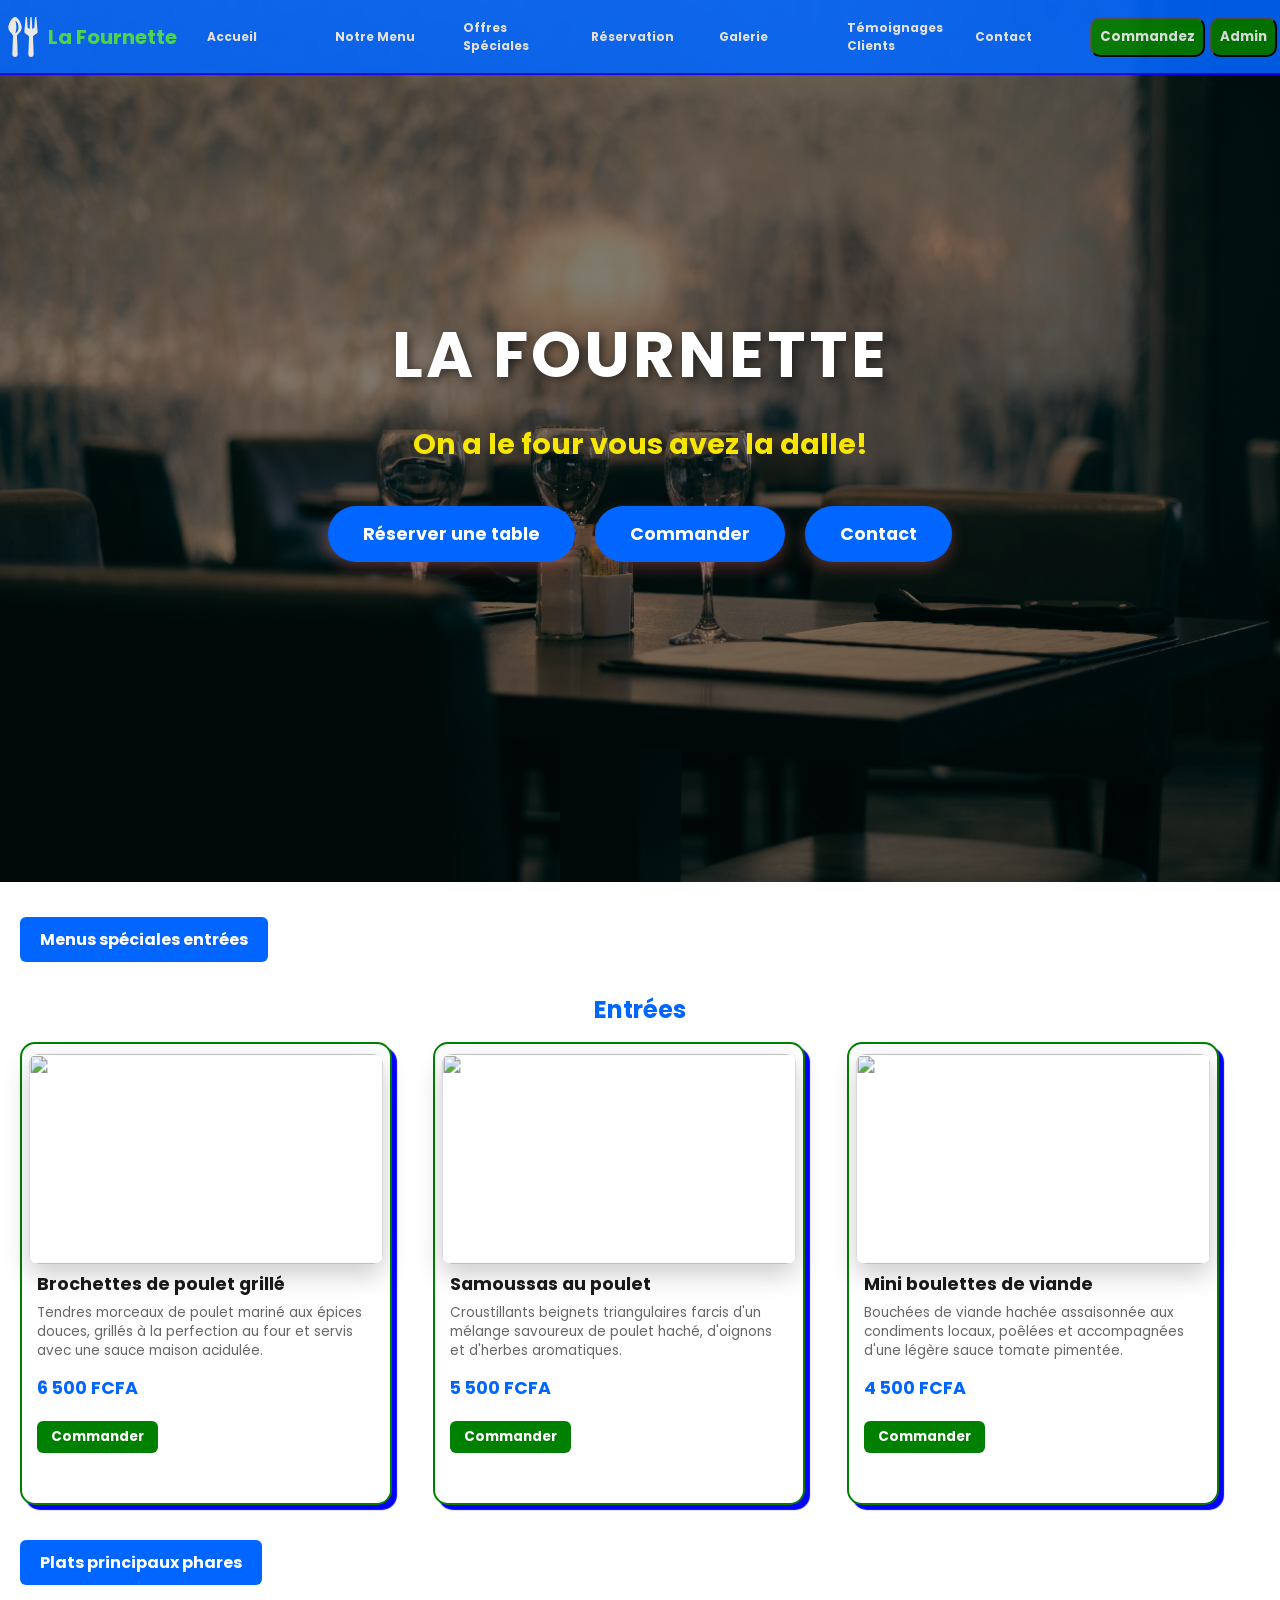
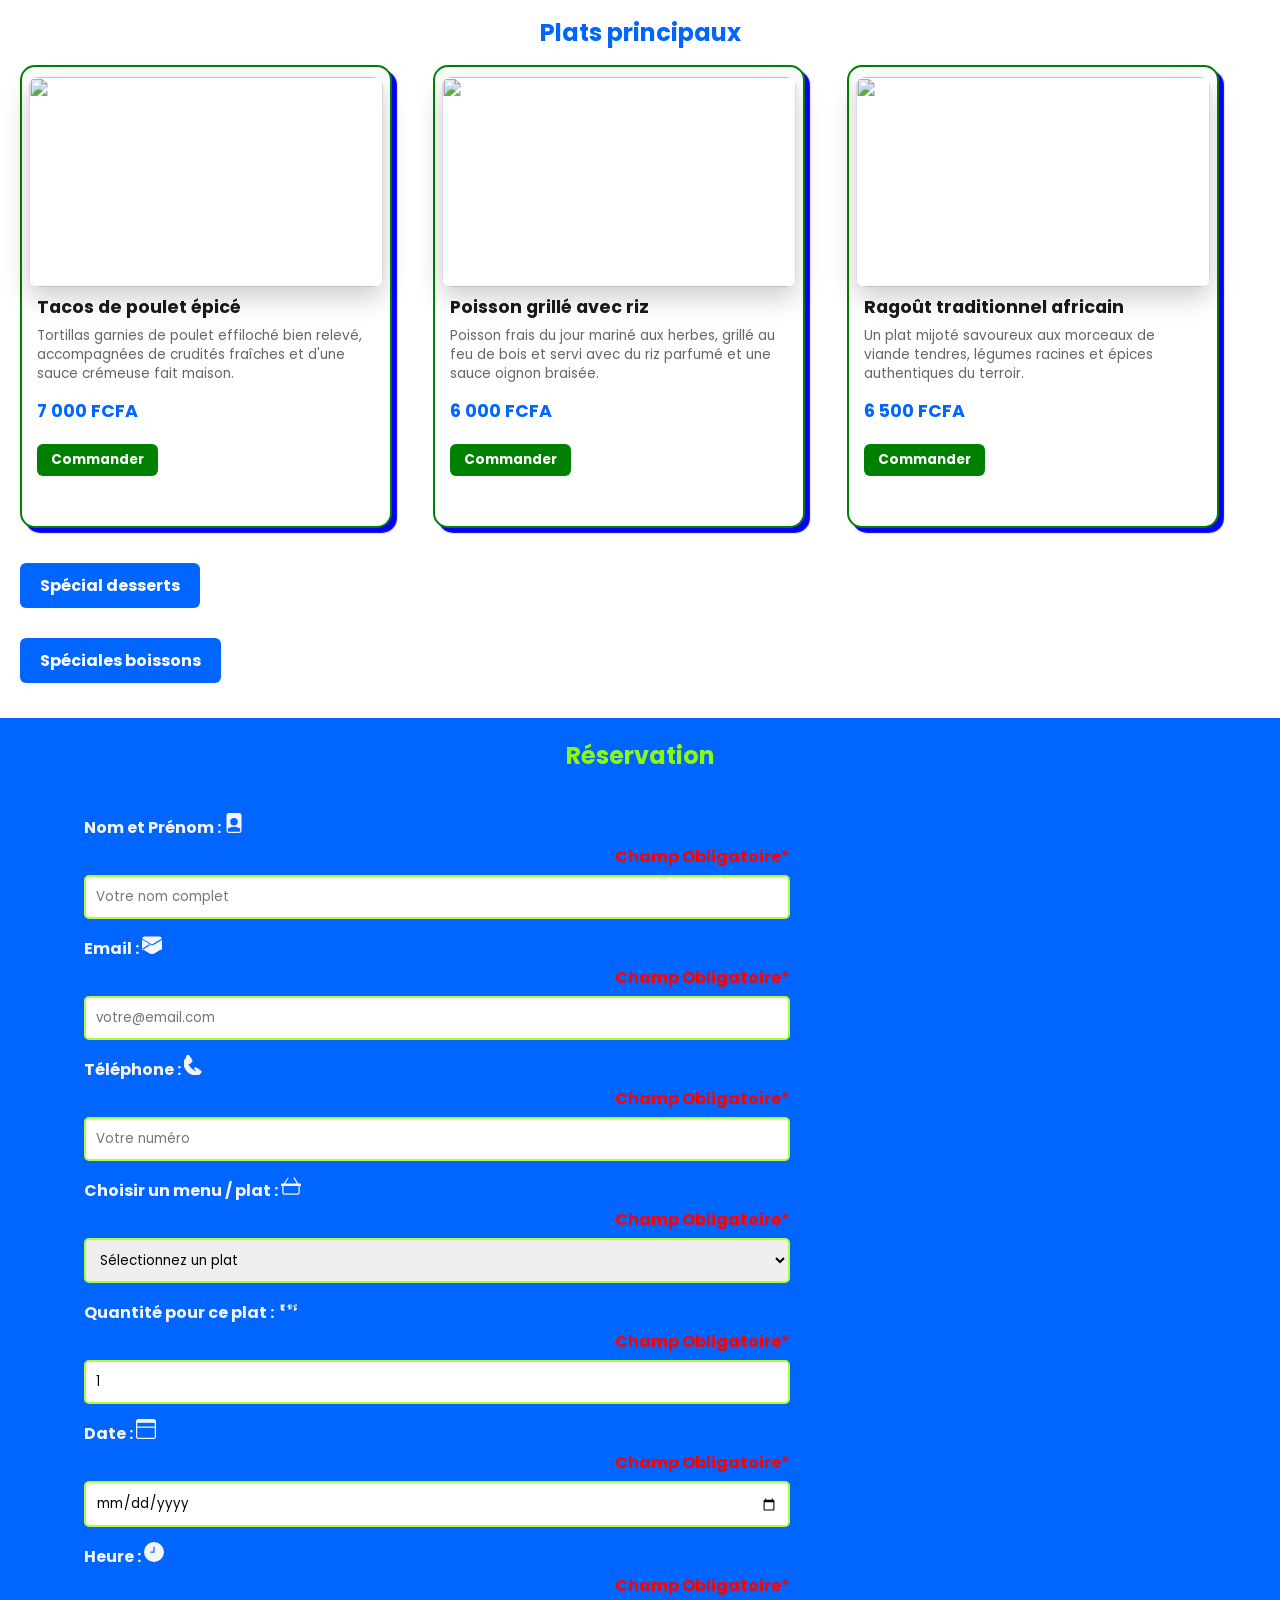
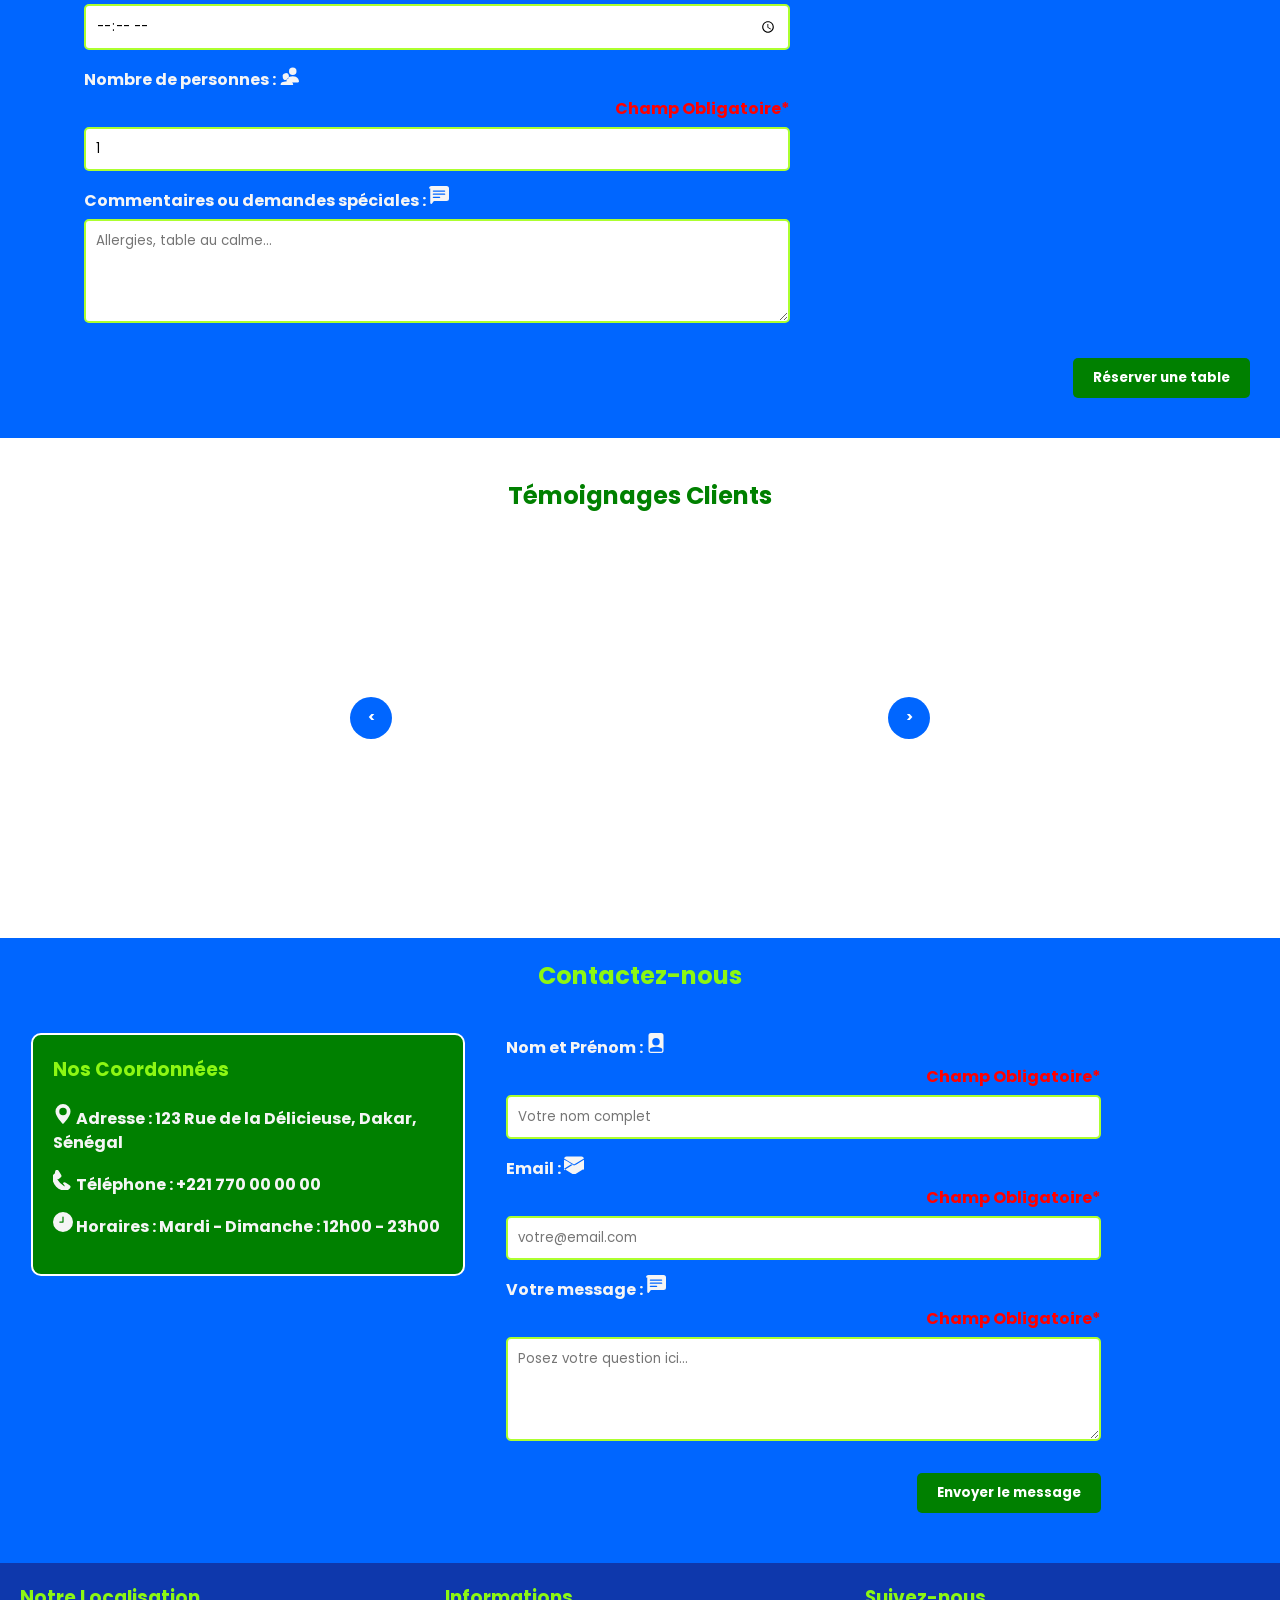
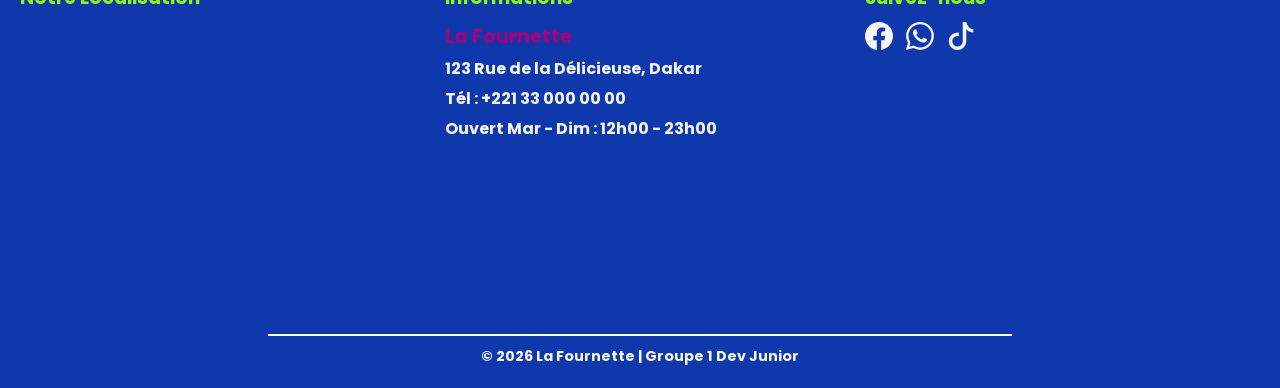
==== commit 3656e1aa: "Tableaeu etformulaire de la page gestion resto avec pop up" ====
--- a/index.html
+++ b/index.html
@@ -42,8 +42,10 @@
         <li><a href="#contact">Contact</a></li>
       </ul>
       <button href="#menu">Commandez</button>
+      <button class="btn-admin">Admin</button>
     </nav>
   </header>
+      
 
   <main>
     <section id="accueil" class="hero-section">
--- a/style.css
+++ b/style.css
@@ -85,7 +85,7 @@
 }
 
 
-/**************** partie Main**********************/
+
 .hero-section{
     height: 98vh;
     display: flex;
@@ -93,7 +93,7 @@
     justify-content: center;
     align-items: center;
     text-align:center;
-    background: linear-gradient(rgba(0, 0, 0, 0.5), rgba(0, 0, 0, 0.5)), url('images/Fond.jpg');
+    background: linear-gradient(rgba(0, 0, 0, 0.5), rgba(0, 0, 0, 0.5)), url(./images/Fond.jpg);
     background-size: cover;
     background-position:center ;
     background-repeat: no-repeat;
@@ -238,12 +238,6 @@
 }
 
 .menu-category{
-    /*display:flex;
-    justify-content: space-around;
-    align-items: center;
-    margin: 50px 0;
-    gap: 20px;*/ 
-    /*autre facçon de disposer les elements avec grid*/
     width: 100%;
     display: grid;
     grid-template-columns: 1fr 1fr 1fr;
@@ -279,13 +273,21 @@
   overflow: hidden;
   margin-bottom: 12px;
 } 
+figure.fig-item { transform: scale(1.05); 
+    box-shadow: 0 10px 25px rgba(0, 0, 0, 0.2);
+    cursor: pointer;
+}
 
 figure > img.img-fig {
   width: 100%;
   height: 100%;
   
 }
-
+.item:hover{
+     transform: scale(1.05); 
+    box-shadow: 0 10px 25px rgba(0, 0, 0, 0.2);
+    cursor: pointer;
+}
 
 .nom-plats h3 {
   color: #1a1a1a;
@@ -303,9 +305,7 @@
 }
 
 
-/*.prix {
-
-}*/
+
 
 .prix p {
   color: #0066ff;
@@ -365,7 +365,6 @@
   color: #1a1a1a;
 }
 
-/*****************Partie popup*******************************/
 
 .popup-overlay {
   display: none;
@@ -474,7 +473,6 @@
     }
 }
 
-/**********Partie Réservation***************/
 
 #Reservation-Commande{
     width: 100%;
@@ -595,7 +593,6 @@
 
 }
 
-/**********Partie Témoignages***************/
 
 
 #temoignages {
@@ -689,15 +686,14 @@
 
 
 .slide {
-    display: none; /* Cacher par défaut */
+    display: none; 
 }
 
 .slide.active {
-    display: flex; /* Afficher la carte active */
-}
-
-
-/**********Partie Contact***************/
+    display: flex; 
+}
+
+
 
 #contact {
     width: 100%;
@@ -718,7 +714,6 @@
     padding: 20px;
 }
 
-/* Style du bloc coordonnées */
 .contact-info {
     width: 35%;
     padding: 20px;
@@ -738,7 +733,6 @@
     line-height: 1.5;
 }
 
-/* Style du formulaire */
 form#contactForm {
     width: 60%;
     display: flex;
@@ -817,7 +811,6 @@
 }
 
 
-/********** Partie Footer **********/
 
 #footer {
     background-color: #0e38ac;
@@ -851,7 +844,7 @@
 }
 
 .footer-info strong {
-    color: #006400;
+    color: #a1037a;
     font-size: 1.2rem;
 }
 
@@ -879,7 +872,6 @@
     line-height: 1.5;
 }
 
-/* Passage sur téléphone */
 @media screen and (max-width: 768px) {
     .footer-container {
         grid-template-columns: 1fr;
@@ -898,4 +890,223 @@
         font-size: 0.8rem;
     }
 
-}+}
+
+.employees-table button {
+    font-size: inherit;
+}
+
+.employees-table button img {
+    width: 1em;
+    height: 1em;
+}
+
+.employees-table.table-success thead th {
+    color: green;
+}
+
+.employees-table tbody td:nth-child(1),
+.employees-table tbody td:nth-child(2),
+.employees-table tbody td:nth-child(3),
+.employees-table tbody td:nth-child(4) {
+    color: blue;
+}
+
+.employees-table tbody td:nth-child(6) {
+    color: red;
+}
+
+.employees-table tbody td:nth-child(5) {
+    color: darkgreen;
+}
+
+.employees-table button {
+    padding: 2px;
+    border: 1px solid darkgreen;
+    border-radius: 3px;
+    background: white;
+    width: 22px;
+    height: 22px;
+    line-height: 1;
+}
+
+.employees-table td:last-child button:first-child {
+    background: blue;
+    display: none;
+}
+
+.employees-table td:last-child button:last-child {
+    background: red;
+    display: none;
+}
+
+.employees-table td:last-child:hover button {
+    display: inline-block;
+}
+
+.employees-caption {
+    color: darkblue;
+    font-weight: bold;
+}
+
+.bar{
+    text-align: right;
+    margin: 20px 0;
+}
+
+.employees-table {
+    font-weight: bold;
+}
+
+#form-employe input {
+    width: 100%;
+    padding: 8px;
+    margin: 5px 0;
+}
+
+#form-employe {
+    display: flex;
+    flex-direction: column;
+    gap: 15px;
+}
+
+#form-employe .champ-group {
+    width: 100%;
+    display: flex;
+    flex-direction: column;
+    position: relative;
+}
+
+#form-employe span.requis {
+    position: relative;
+    top: auto;
+    right: auto;
+    display: block;
+    margin-top: 4px;
+    text-align: left;
+    color: red;
+    font-size: 1rem;
+    font-weight: bold;
+}
+
+#form-employe .boutons-groupe {
+    text-align: right;
+}
+
+.bar input{
+    border: 2px solid blue;
+    width: 40%;
+    color: gray;
+    border-radius: 15px;
+}
+
+.bar button{
+    width: 20%;
+    color: white;
+    background: #0e38ac;
+    font-weight: bold;
+    border-radius: 10px;
+}
+
+@media screen and (max-width: 768px) {
+    .employees-table {
+        font-size: 0.55rem;
+    }
+
+    .employees-table th,
+    .employees-table td {
+        padding: 2px;
+    }
+
+    .employees-table button {
+        width: 18px;
+        height: 18px;
+    }
+
+    .employees-table button img {
+        width: 0.8em;
+        height: 0.8em;
+    }
+
+    .bar input {
+        width: 65%;
+    }
+
+    .bar button {
+        width: 30%;
+    }
+
+    .popup-content {
+        width: 94vw;
+        padding: 18px 12px 12px;
+    }
+}
+
+#form-employe {
+    background: #0066ff;
+    color: white;
+    padding: 20px;
+}
+
+#form-employe input {
+    border: 2px solid greenyellow;
+    border-radius: 5px;
+}
+
+#form-employe .boutons-groupe button {
+    border: none;
+    color: white;
+    font-weight: bold;
+    padding: 10px 20px;
+    margin: 10px;
+    border-radius: 5px;
+}
+
+#form-employe .boutons-groupe button:first-child {
+    background: green;
+}
+
+#form-employe .boutons-groupe button:last-child {
+    background: red;
+}
+
+.titre-employe {
+    color: green;
+}
+
+.popup-confirmation {
+    text-align: center;
+}
+
+.popup-confirmation button {
+    padding: 10px 20px;
+    margin: 10px;
+    border: none;
+    border-radius: 5px;
+    color: white;
+    font-weight: bold;
+}
+
+#confirmer-suppression {
+    background: green;
+}
+
+#annuler-suppression {
+    background: red;
+}
+
+#toast-suppression {
+    display: none;
+    position: fixed;
+    right: 20px;
+    bottom: 20px;
+    padding: 12px 20px;
+    border-radius: 5px;
+    background: green;
+    color: white;
+    font-weight: bold;
+}
+
+#toast-suppression.active {
+    display: block;
+}
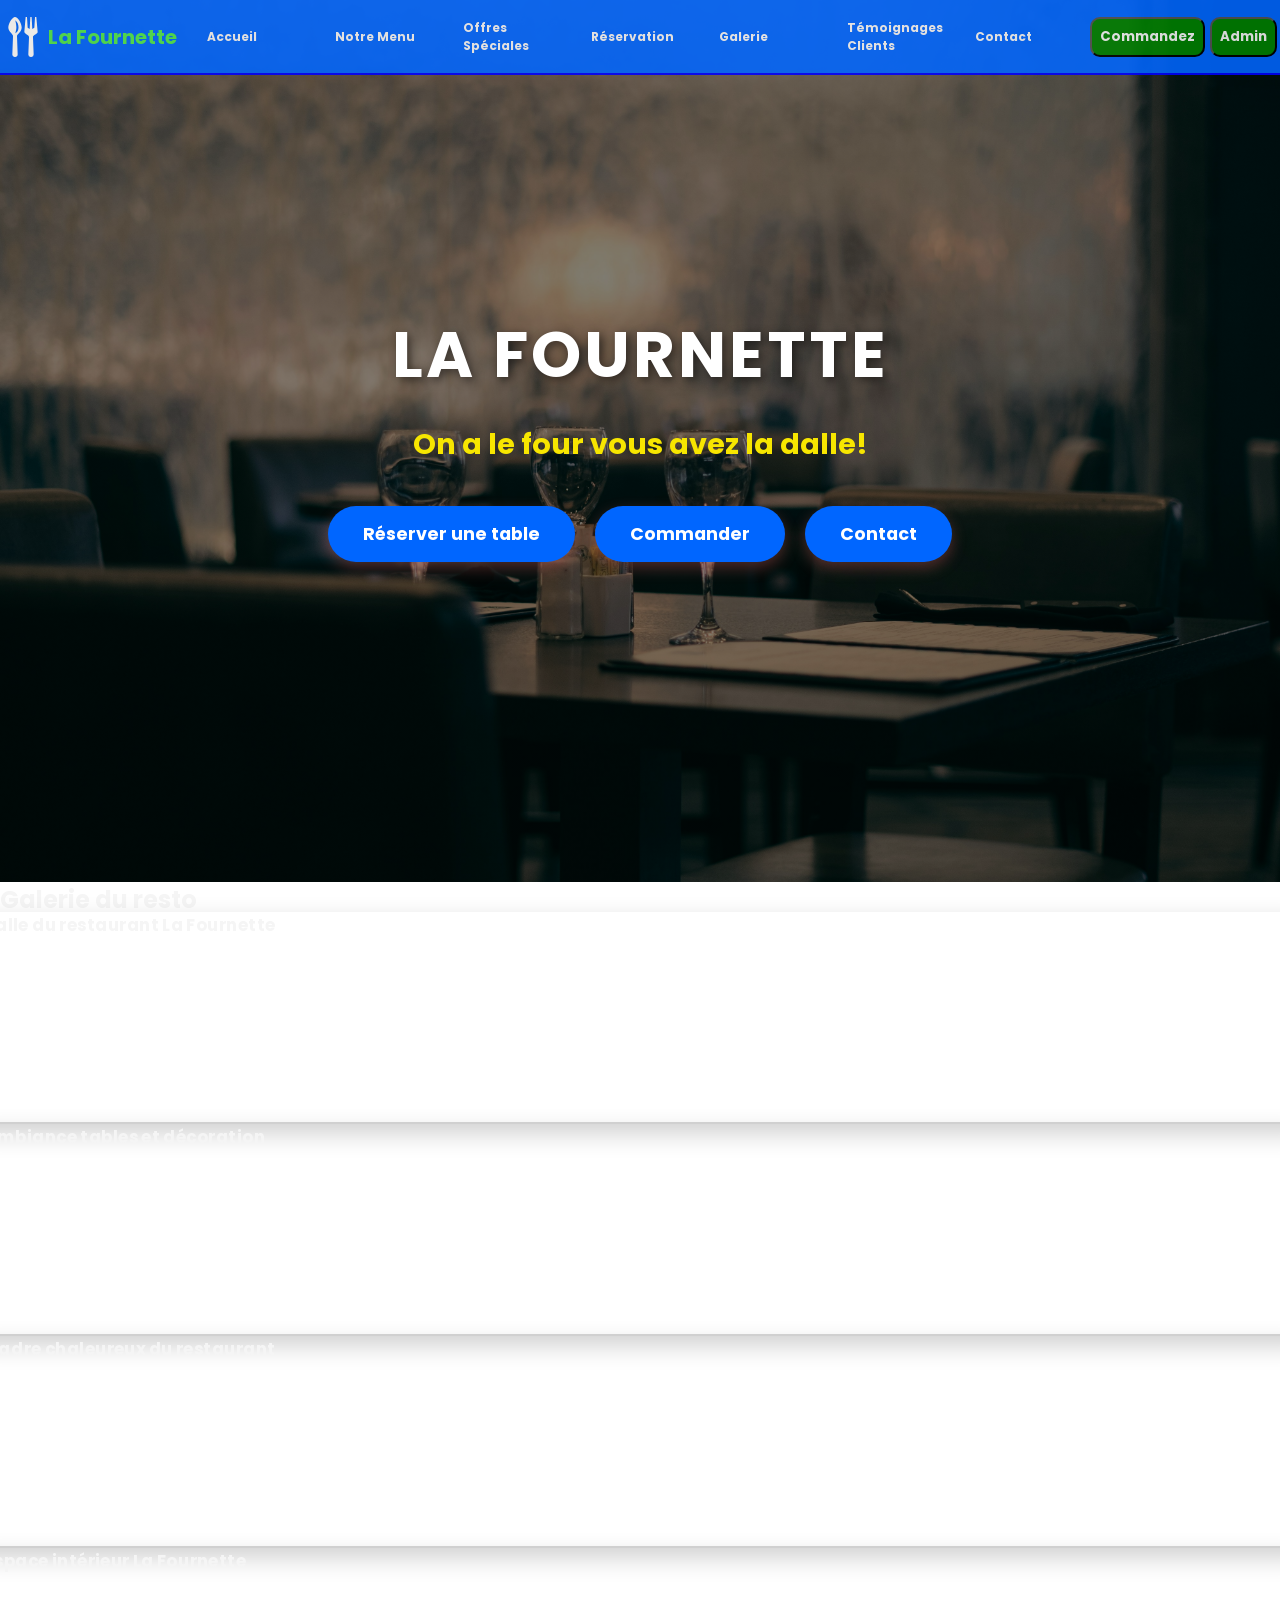
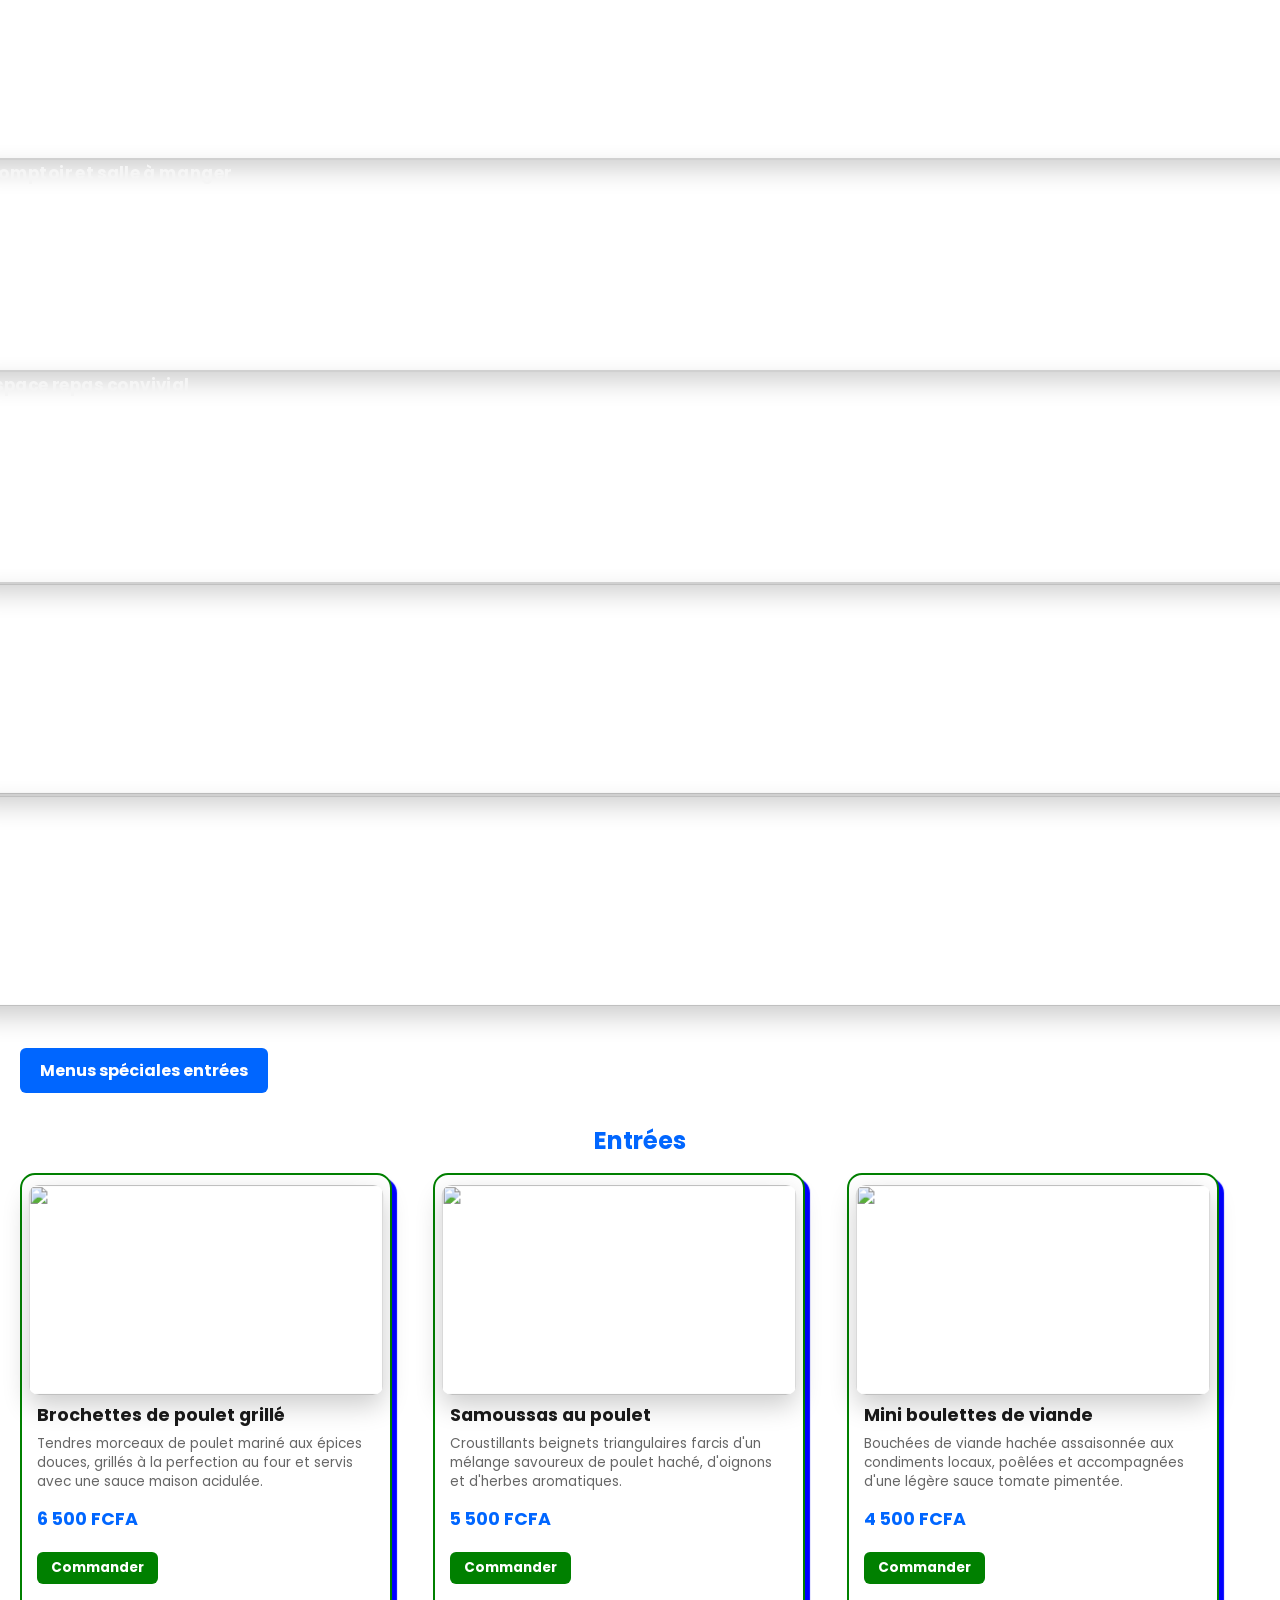
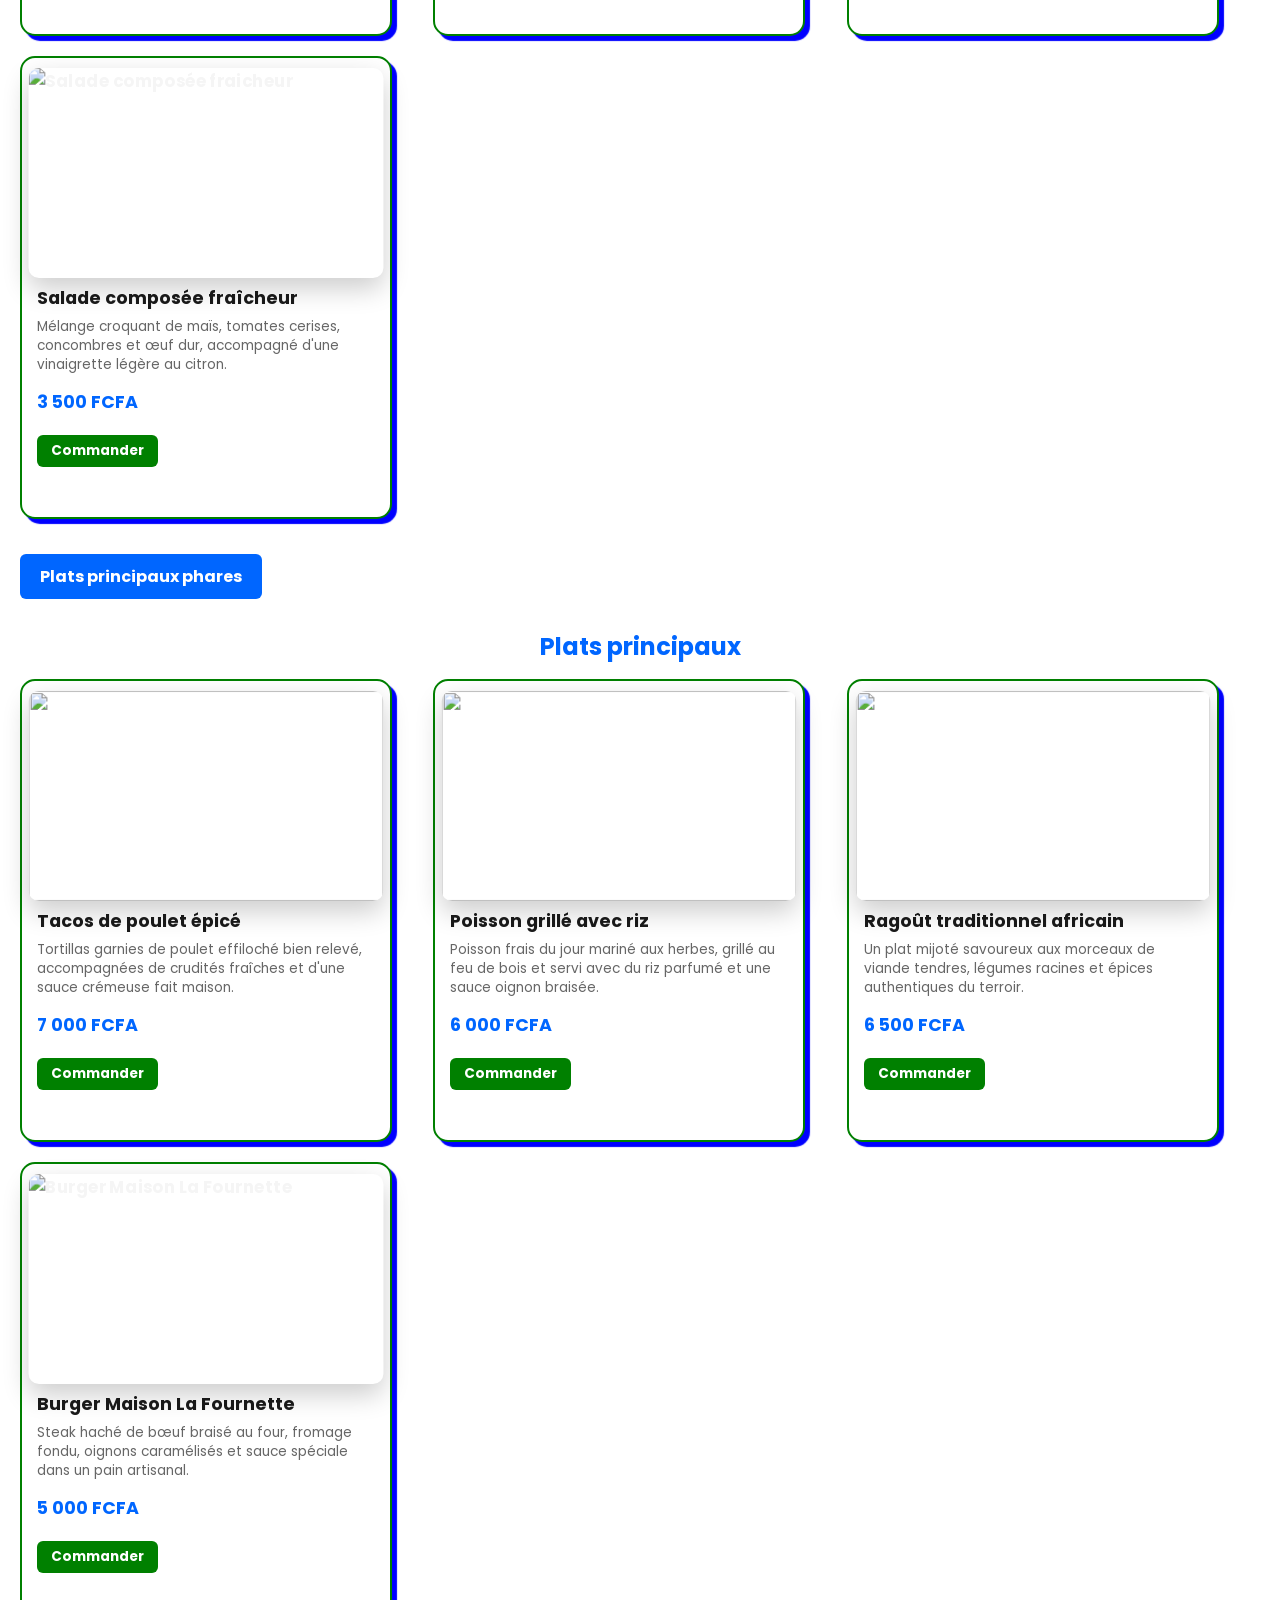
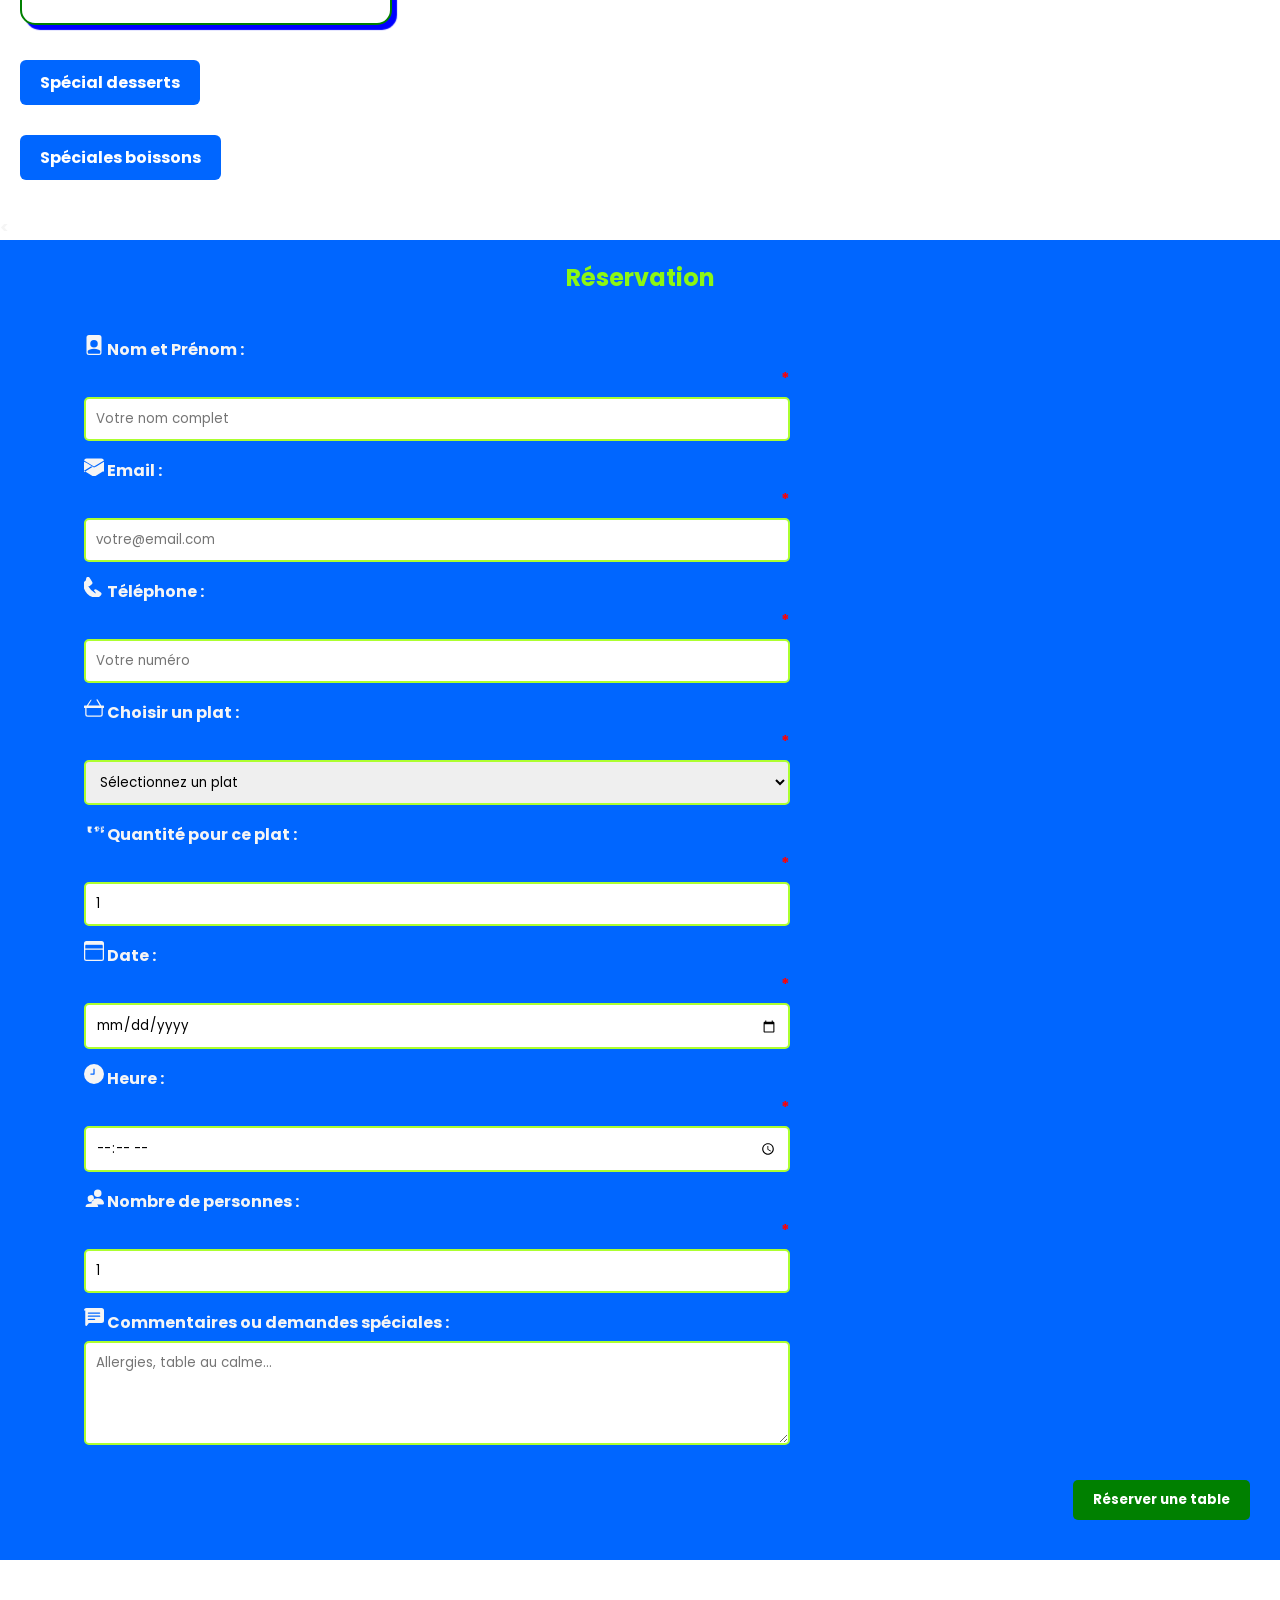
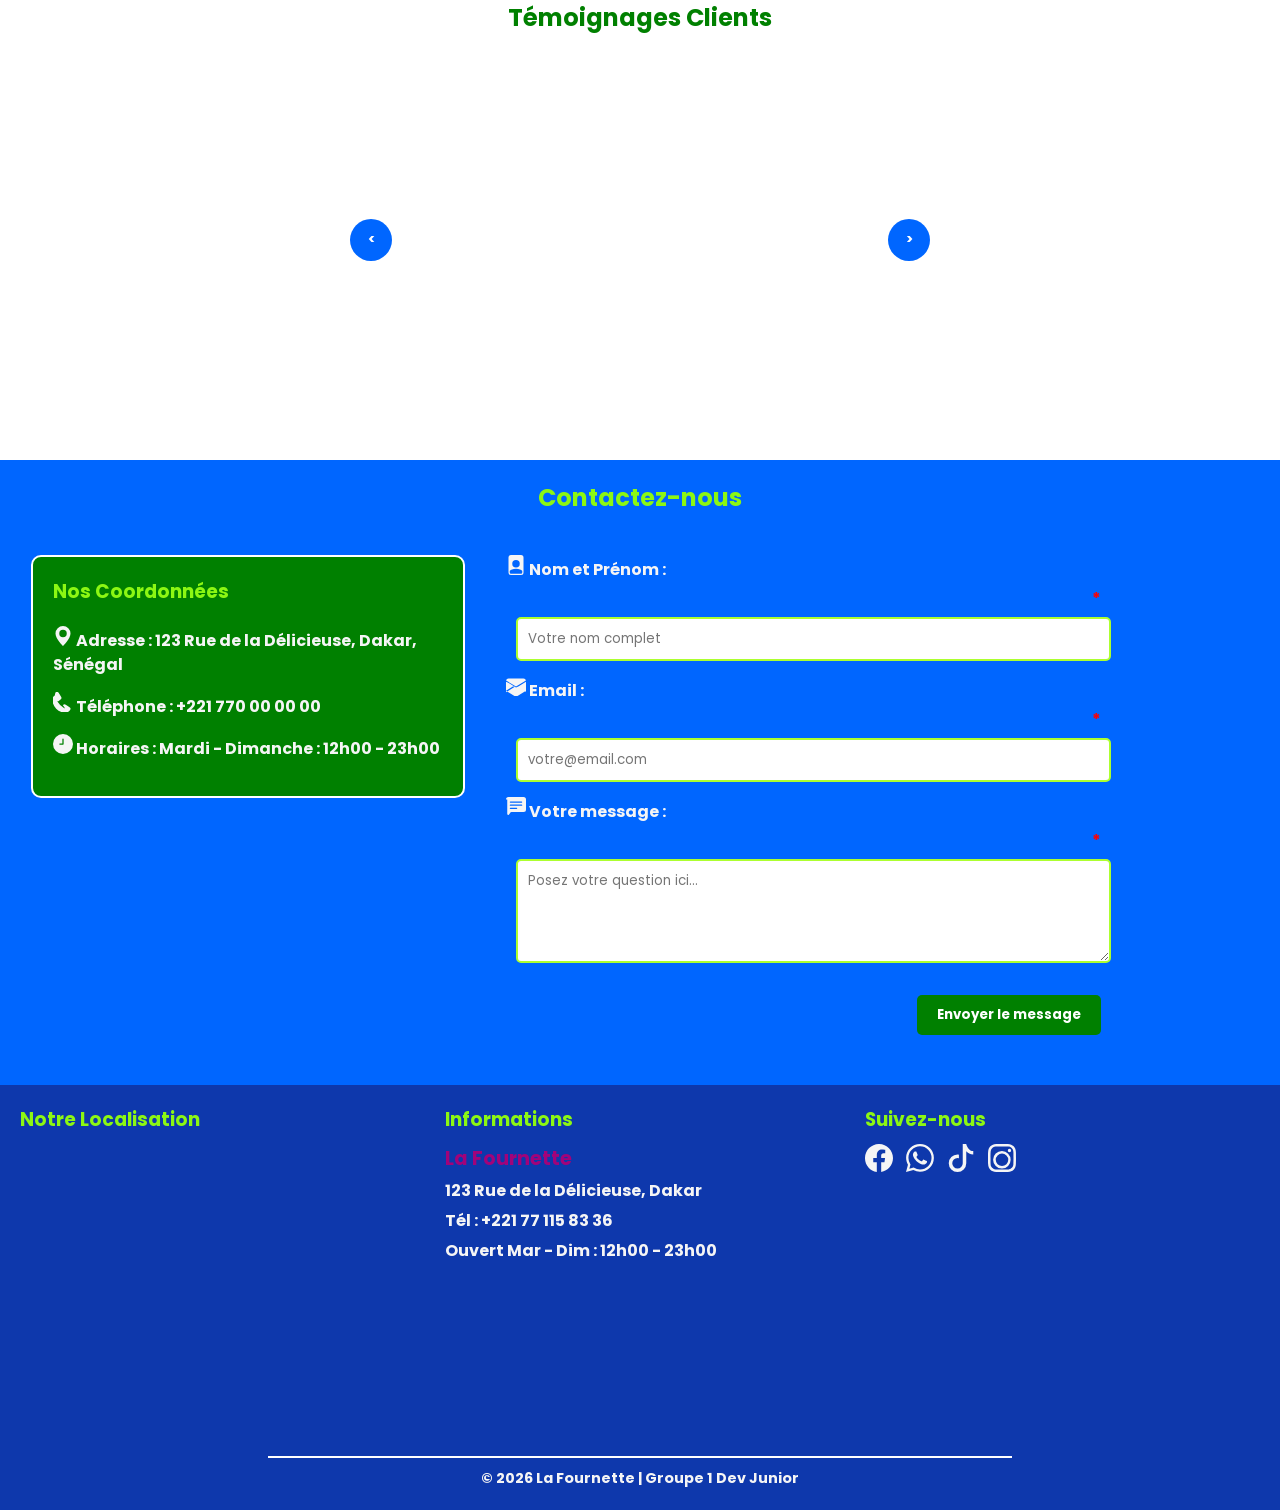
==== commit d4d5f297: "Update print statement from 'Hello' to 'Goodbye'" ====
--- a/index.html
+++ b/index.html
@@ -10,7 +10,6 @@
   <link href="https://fonts.googleapis.com/css2?family=Poppins:wght@400;700&display=swap" rel="stylesheet">
   <link rel="stylesheet" href="style.css">
   <script src="https://code.iconify.design/iconify-icon/1.0.7/iconify-icon.min.js"></script>
-  
 </head>
 
 <body>
@@ -27,9 +26,7 @@
       <div class="nom-resto">
         <p>La Fournette</p>
       </div>
-      <div class="slogan">
-        
-      </div>
+      <div class="slogan"></div>
       <label for="burger" id="hburger">&#9776;</label>
       <input type="checkbox" id="burger">
       <ul>
@@ -45,7 +42,6 @@
       <button class="btn-admin">Admin</button>
     </nav>
   </header>
-      
 
   <main>
     <section id="accueil" class="hero-section">
@@ -59,134 +55,198 @@
         </div>
       </div>
     </section>
-   <section id="menu">
-  <div class="btn-phares-p">
-    <button data-popup="popup-entrees">Menus spéciales entrées</button>
-  </div>
-  <h2>Entrées</h2>
-  <div id="entrees" class="menu-category">
-    <div class="item">
-      <figure id="galerie" class="fig-item">
-        <img class="img-fig" src="https://images.pexels.com/photos/32722820/pexels-photo-32722820.jpeg">
-      </figure>
-      <div class="nom-plats">
-        <h3>Brochettes de poulet grillé</h3>
-      </div>
-      <div class="description">
-        <p>Tendres morceaux de poulet mariné aux épices douces, grillés à la perfection au four et servis avec une sauce maison acidulée.</p>
-      </div>
-      <div class="prix">
-        <p>6 500 FCFA</p>
-      </div>
-      <div class="btn-commander">
-        <button>Commander</button>
-      </div>
-    </div>
-    <div class="item">
-      <figure class="fig-item">
-        <img class="img-fig" src="https://images.pexels.com/photos/29037270/pexels-photo-29037270.jpeg">
-      </figure>
-      <div class="nom-plats">
-        <h3>Samoussas au poulet</h3>
-      </div>
-      <div class="description">
-        <p>Croustillants beignets triangulaires farcis d'un mélange savoureux de poulet haché, d'oignons et d'herbes aromatiques.</p>
-      </div>
-      <div class="prix">
-        <p>5 500 FCFA</p>
-      </div>
-      <div class="btn-commander">
-        <button>Commander</button>
-      </div>
-    </div>
-    <div class="item">
-      <figure class="fig-item">
-        <img class="img-fig" src="https://images.pexels.com/photos/19659636/pexels-photo-19659636.jpeg">
-      </figure>
-      <div class="nom-plats">
-        <h3>Mini boulettes de viande</h3>
-      </div>
-      <div class="description">
-        <p>Bouchées de viande hachée assaisonnée aux condiments locaux, poêlées et accompagnées d'une légère sauce tomate pimentée.</p>
-      </div>
-      <div class="prix">
-        <p>4 500 FCFA</p>
-      </div>
-      <div class="btn-commander">
-        <button>Commander</button>
-      </div>
-    </div>
-  </div>
-
-  <div class="btn-phares-p">
-    <button data-popup="popup-plats">Plats principaux phares</button>
-  </div>
-  <h2>Plats principaux</h2>
-  <div id="Plats-principaux" class="menu-category">
-    <div class="item">
-      <figure class="fig-item">
-        <img class="img-fig" src="https://images.pexels.com/photos/14930621/pexels-photo-14930621.jpeg">
-      </figure>
-      <div class="nom-plats">
-        <h3>Tacos de poulet épicé</h3>
-      </div>
-      <div class="description">
-        <p>Tortillas garnies de poulet effiloché bien relevé, accompagnées de crudités fraîches et d'une sauce crémeuse fait maison.</p>
-      </div>
-      <div class="prix">
-        <p>7 000 FCFA</p>
-      </div>
-      <div class="btn-commander">
-        <button>Commander</button>
-      </div>
-    </div>
-    <div class="item">
-      <figure class="fig-item">
-        <img class="img-fig" src="https://images.pexels.com/photos/17649373/pexels-photo-17649373.jpeg">
-      </figure>
-      <div class="nom-plats">
-        <h3>Poisson grillé avec riz</h3>
-      </div>
-      <div class="description">
-        <p>Poisson frais du jour mariné aux herbes, grillé au feu de bois et servi avec du riz parfumé et une sauce oignon braisée.</p>
-      </div>
-      <div class="prix">
-        <p>6 000 FCFA</p>
-      </div>
-      <div class="btn-commander">
-        <button>Commander</button>
-      </div>
-    </div>
-    <div class="item">
-      <figure class="fig-item">
-        <img class="img-fig" src="https://images.pexels.com/photos/30635676/pexels-photo-30635676.jpeg">
-      </figure>
-      <div class="nom-plats">
-        <h3>Ragoût traditionnel africain</h3>
-      </div>
-      <div class="description">
-        <p>Un plat mijoté savoureux aux morceaux de viande tendres, légumes racines et épices authentiques du terroir.</p>
-      </div>
-      <div class="prix">
-        <p>6 500 FCFA</p>
-      </div>
-      <div class="btn-commander">
-        <button>Commander</button>
-      </div>
-    </div>
-  </div>
-
-  <div class="btn-phares-p">
-    <button data-popup="popup-desserts" id="offres-speciales">Spécial desserts</button>
-  </div>
-
-  <div class="btn-phares-p">
-    <button data-popup="popup-boissons">Spéciales boissons</button>
-  </div>
-</section>
-
-
-<div id="popup-entrees" class="popup-overlay">
+    <section id="galerie">
+      <h2>Galerie du resto</h2>
+      <div class="galerie-grid">
+        <figure class="fig-item">
+          <img class="img-fig" src="https://images.pexels.com/photos/67468/pexels-photo-67468.jpeg" alt="Salle du restaurant La Fournette">
+        </figure>
+        <figure class="fig-item">
+          <img class="img-fig" src="https://images.pexels.com/photos/262047/pexels-photo-262047.jpeg" alt="Ambiance tables et décoration">
+        </figure>
+        <figure class="fig-item">
+          <img class="img-fig" src="https://images.pexels.com/photos/1581384/pexels-photo-1581384.jpeg" alt="Cadre chaleureux du restaurant">
+        </figure>
+        <figure class="fig-item">
+          <img class="img-fig" src="https://images.pexels.com/photos/2290753/pexels-photo-2290753.jpeg" alt="Espace intérieur La Fournette">
+        </figure>
+        <figure class="fig-item">
+          <img class="img-fig" src="https://images.pexels.com/photos/941861/pexels-photo-941861.jpeg" alt="Comptoir et salle à manger">
+        </figure>
+        <figure class="fig-item">
+          <img class="img-fig" src="https://images.pexels.com/photos/1307698/pexels-photo-1307698.jpeg" alt="Espace repas convivial">
+        </figure>
+        <figure class="fig-item">
+          <img class="img-fig" src="https://i.pinimg.com/736x/4f/2d/ed/4f2ded00d45e01a344e3ad7ff19175e0.jpg">
+        </figure>
+        <figure class="fig-item">
+          <img class="img-fig" src="https://i.pinimg.com/1200x/ed/f0/54/edf054e3145a6455dce70a104a8c069e.jpg">
+        </figure>
+      </div>
+    </section>
+
+    <section id="menu">
+      <div class="btn-phares-p">
+        <button data-popup="popup-entrees">Menus spéciales entrées</button>
+      </div>
+      <h2>Entrées</h2>
+      <div id="entrees" class="menu-category">
+        <div class="item">
+          <figure class="fig-item">
+            <img class="img-fig" src="https://images.pexels.com/photos/32722820/pexels-photo-32722820.jpeg">
+          </figure>
+          <div class="nom-plats">
+            <h3>Brochettes de poulet grillé</h3>
+          </div>
+          <div class="description">
+            <p>Tendres morceaux de poulet mariné aux épices douces, grillés à la perfection au four et servis avec une sauce maison acidulée.</p>
+          </div>
+          <div class="prix">
+            <p>6 500 FCFA</p>
+          </div>
+          <div class="btn-commander">
+            <button>Commander</button>
+          </div>
+        </div>
+        
+        <div class="item">
+          <figure class="fig-item">
+            <img class="img-fig" src="https://images.pexels.com/photos/29037270/pexels-photo-29037270.jpeg">
+          </figure>
+          <div class="nom-plats">
+            <h3>Samoussas au poulet</h3>
+          </div>
+          <div class="description">
+            <p>Croustillants beignets triangulaires farcis d'un mélange savoureux de poulet haché, d'oignons et d'herbes aromatiques.</p>
+          </div>
+          <div class="prix">
+            <p>5 500 FCFA</p>
+          </div>
+          <div class="btn-commander">
+            <button>Commander</button>
+          </div>
+        </div>
+        <div class="item">
+          <figure class="fig-item">
+            <img class="img-fig" src="https://images.pexels.com/photos/19659636/pexels-photo-19659636.jpeg">
+          </figure>
+          <div class="nom-plats">
+            <h3>Mini boulettes de viande</h3>
+          </div>
+          <div class="description">
+            <p>Bouchées de viande hachée assaisonnée aux condiments locaux, poêlées et accompagnées d'une légère sauce tomate pimentée.</p>
+          </div>
+          <div class="prix">
+            <p>4 500 FCFA</p>
+          </div>
+          <div class="btn-commander">
+            <button>Commander</button>
+          </div>
+        </div>
+        <div class="item">
+  <figure class="fig-item">
+    <img class="img-fig" src="https://images.pexels.com/photos/1059905/pexels-photo-1059905.jpeg" alt="Salade composée fraicheur">
+  </figure>
+  <div class="nom-plats">
+    <h3>Salade composée fraîcheur</h3>
+  </div>
+  <div class="description">
+    <p>Mélange croquant de maïs, tomates cerises, concombres et œuf dur, accompagné d'une vinaigrette légère au citron.</p>
+  </div>
+  <div class="prix">
+    <p>3 500 FCFA</p>
+  </div>
+  <div class="btn-commander">
+    <button>Commander</button>
+  </div>
+</div>
+      </div>
+
+      <div class="btn-phares-p">
+        <button data-popup="popup-plats">Plats principaux phares</button>
+      </div>
+      <h2>Plats principaux</h2>
+      <div id="Plats-principaux" class="menu-category">
+        <div class="item">
+          <figure class="fig-item">
+            <img class="img-fig" src="https://images.pexels.com/photos/14930621/pexels-photo-14930621.jpeg">
+          </figure>
+          <div class="nom-plats">
+            <h3>Tacos de poulet épicé</h3>
+          </div>
+          <div class="description">
+            <p>Tortillas garnies de poulet effiloché bien relevé, accompagnées de crudités fraîches et d'une sauce crémeuse fait maison.</p>
+          </div>
+          <div class="prix">
+            <p>7 000 FCFA</p>
+          </div>
+          <div class="btn-commander">
+            <button>Commander</button>
+          </div>
+        </div>
+        <div class="item">
+          <figure class="fig-item">
+            <img class="img-fig" src="https://images.pexels.com/photos/17649373/pexels-photo-17649373.jpeg">
+          </figure>
+          <div class="nom-plats">
+            <h3>Poisson grillé avec riz</h3>
+          </div>
+          <div class="description">
+            <p>Poisson frais du jour mariné aux herbes, grillé au feu de bois et servi avec du riz parfumé et une sauce oignon braisée.</p>
+          </div>
+          <div class="prix">
+            <p>6 000 FCFA</p>
+          </div>
+          <div class="btn-commander">
+            <button>Commander</button>
+          </div>
+        </div>
+        <div class="item">
+          <figure class="fig-item">
+            <img class="img-fig" src="https://images.pexels.com/photos/30635676/pexels-photo-30635676.jpeg">
+          </figure>
+          <div class="nom-plats">
+            <h3>Ragoût traditionnel africain</h3>
+          </div>
+          <div class="description">
+            <p>Un plat mijoté savoureux aux morceaux de viande tendres, légumes racines et épices authentiques du terroir.</p>
+          </div>
+          <div class="prix">
+            <p>6 500 FCFA</p>
+          </div>
+          <div class="btn-commander">
+            <button>Commander</button>
+          </div>
+        </div>
+        <div class="item">
+  <figure class="fig-item">
+    <img class="img-fig" src="https://images.pexels.com/photos/1639557/pexels-photo-1639557.jpeg" alt="Burger Maison La Fournette">
+  </figure>
+  <div class="nom-plats">
+    <h3>Burger Maison La Fournette</h3>
+  </div>
+  <div class="description">
+    <p>Steak haché de bœuf braisé au four, fromage fondu, oignons caramélisés et sauce spéciale dans un pain artisanal.</p>
+  </div>
+  <div class="prix">
+    <p>5 000 FCFA</p>
+  </div>
+  <div class="btn-commander">
+    <button>Commander</button>
+  </div>
+</div>
+      </div>
+
+      <div class="btn-phares-p">
+        <button data-popup="popup-desserts" id="offres-speciales">Spécial desserts</button>
+      </div>
+
+      <div class="btn-phares-p">
+        <button data-popup="popup-boissons">Spéciales boissons</button>
+      </div>
+    </section>
+
+    <<div id="popup-entrees" class="popup-overlay">
   <div class="popup-content">
     <span class="close-popup">&times;</span>
     <h2>Entrées Phares</h2>
@@ -237,6 +297,57 @@
         </div>
         <div class="prix">
           <p>4 500 FCFA</p>
+        </div>
+        <div class="btn-commander">
+          <button>Commander</button>
+        </div>
+      </div>
+      <div class="item">
+        <figure class="fig-item">
+          <img class="img-fig" src="https://images.pexels.com/photos/434258/pexels-photo-434258.jpeg" alt="Salade fraîche au thon">
+        </figure>
+        <div class="nom-plats">
+          <h3>Salade fraîche au thon</h3>
+        </div>
+        <div class="description">
+          <p>Mélange de crudités croquantes, thon émietté, œufs durs et olives noires, nappé d'une vinaigrette légère aux herbes.</p>
+        </div>
+        <div class="prix">
+          <p>5 000 FCFA</p>
+        </div>
+        <div class="btn-commander">
+          <button>Commander</button>
+        </div>
+      </div>
+      <div class="item">
+        <figure class="fig-item">
+          <img class="img-fig" src="https://images.pexels.com/photos/1583884/pexels-photo-1583884.jpeg" alt="Pastels de poisson">
+        </figure>
+        <div class="nom-plats">
+          <h3>Pastels de poisson</h3>
+        </div>
+        <div class="description">
+          <p>Petits beignets dorés et croustillants farcis au chair de poisson frais épicé, servis avec une sauce tomate pimentée.</p>
+        </div>
+        <div class="prix">
+          <p>4 000 FCFA</p>
+        </div>
+        <div class="btn-commander">
+          <button>Commander</button>
+        </div>
+      </div>
+      <div class="item">
+        <figure class="fig-item">
+          <img class="img-fig" src="https://images.pexels.com/photos/539451/pexels-photo-539451.jpeg" alt="Soupe de légumes maison">
+        </figure>
+        <div class="nom-plats">
+          <h3>Soupe de légumes maison</h3>
+        </div>
+        <div class="description">
+          <p>Velouté réconfortant préparé avec des légumes frais du marché et subtilement parfumé à l'ail et au thym.</p>
+        </div>
+        <div class="prix">
+          <p>3 500 FCFA</p>
         </div>
         <div class="btn-commander">
           <button>Commander</button>
@@ -302,6 +413,57 @@
           <button>Commander</button>
         </div>
       </div>
+      <div class="item">
+        <figure class="fig-item">
+          <img class="img-fig" src="https://images.pexels.com/photos/2233729/pexels-photo-2233729.jpeg" alt="Steak de bœuf grillé">
+        </figure>
+        <div class="nom-plats">
+          <h3>Steak de bœuf grillé</h3>
+        </div>
+        <div class="description">
+          <p>Pièce de bœuf tendre saisie à la perfection, servie avec frites maison et beurre maître d'hôtel.</p>
+        </div>
+        <div class="prix">
+          <p>8 500 FCFA</p>
+        </div>
+        <div class="btn-commander">
+          <button>Commander</button>
+        </div>
+      </div>
+      <div class="item">
+        <figure class="fig-item">
+          <img class="img-fig" src="https://images.pexels.com/photos/12737656/pexels-photo-12737656.jpeg" alt="Poulet Yassa traditionnel">
+        </figure>
+        <div class="nom-plats">
+          <h3>Poulet Yassa</h3>
+        </div>
+        <div class="description">
+          <p>Cuisses de poulet marinées au citron vert et à la moutarde, mijotées dans une abondante sauce aux oignons.</p>
+        </div>
+        <div class="prix">
+          <p>6 000 FCFA</p>
+        </div>
+        <div class="btn-commander">
+          <button>Commander</button>
+        </div>
+      </div>
+      <div class="item">
+        <figure class="fig-item">
+          <img class="img-fig" src="https://images.pexels.com/photos/1437267/pexels-photo-1437267.jpeg" alt="Pâtes aux crevettes sautées">
+        </figure>
+        <div class="nom-plats">
+          <h3>Pâtes aux crevettes</h3>
+        </div>
+        <div class="description">
+          <p>Pâtes al dente enrobées d'une sauce crémeuse à l'ail et aux crevettes fraîches sautées au persil.</p>
+        </div>
+        <div class="prix">
+          <p>7 500 FCFA</p>
+        </div>
+        <div class="btn-commander">
+          <button>Commander</button>
+        </div>
+      </div>
     </div>
   </div>
 </div>
@@ -362,6 +524,57 @@
           <button>Commander</button>
         </div>
       </div>
+      <div class="item">
+        <figure class="fig-item">
+          <img class="img-fig" src="https://images.pexels.com/photos/3026804/pexels-photo-3026804.jpeg" alt="Fondant au chocolat">
+        </figure>
+        <div class="nom-plats">
+          <h3>Fondant au chocolat</h3>
+        </div>
+        <div class="description">
+          <p>Gâteau moelleux au cœur coulant de chocolat noir gourmand, servi chaud avec une touche de sucre glace.</p>
+        </div>
+        <div class="prix">
+          <p>3 500 FCFA</p>
+        </div>
+        <div class="btn-commander">
+          <button>Commander</button>
+        </div>
+      </div>
+      <div class="item">
+        <figure class="fig-item">
+          <img class="img-fig" src="https://images.pexels.com/photos/1126359/pexels-photo-1126359.jpeg" alt="Tartelette au citron">
+        </figure>
+        <div class="nom-plats">
+          <h3>Tartelette au citron</h3>
+        </div>
+        <div class="description">
+          <p>Pâte sablée croquante garnie d'une crème au citron acidulée et surmontée d'une légère meringue dorée.</p>
+        </div>
+        <div class="prix">
+          <p>3 000 FCFA</p>
+        </div>
+        <div class="btn-commander">
+          <button>Commander</button>
+        </div>
+      </div>
+      <div class="item">
+        <figure class="fig-item">
+          <img class="img-fig" src="https://images.pexels.com/photos/1099680/pexels-photo-1099680.jpeg" alt="Coupe de glace artisanale">
+        </figure>
+        <div class="nom-plats">
+          <h3>Coupe de glace</h3>
+        </div>
+        <div class="description">
+          <p>Trois boules de glace au choix (vanille, chocolat, fraise) accompagnées de chantilly et coulis de fruits.</p>
+        </div>
+        <div class="prix">
+          <p>2 500 FCFA</p>
+        </div>
+        <div class="btn-commander">
+          <button>Commander</button>
+        </div>
+      </div>
     </div>
   </div>
 </div>
@@ -422,64 +635,117 @@
           <button>Commander</button>
         </div>
       </div>
+      <div class="item">
+        <figure class="fig-item">
+          <img class="img-fig" src="https://images.pexels.com/photos/1233319/pexels-photo-1233319.jpeg" alt="Cocktail de fruits frais">
+        </figure>
+        <div class="nom-plats">
+          <h3>Cocktail Tropical Frais</h3>
+        </div>
+        <div class="description">
+          <p>Mélange rafraîchissant de jus d'ananas, mangue et fruit de la passion pressés à la minute.</p>
+        </div>
+        <div class="prix">
+          <p>2 000 FCFA</p>
+        </div>
+        <div class="btn-commander">
+          <button>Commander</button>
+        </div>
+      </div>
+      <div class="item">
+        <figure class="fig-item">
+          <img class="img-fig" src="https://images.pexels.com/photos/1304540/pexels-photo-1304540.jpeg" alt="Jus de Bouye">
+        </figure>
+        <div class="nom-plats">
+          <h3>Jus de Bouye</h3>
+        </div>
+        <div class="description">
+          <p>Boisson onctueuse et nourrissante préparée à partir du pain de singe (fruit du baobab) parfumé au lait d'amande.</p>
+        </div>
+        <div class="prix">
+          <p>1 500 FCFA</p>
+        </div>
+        <div class="btn-commander">
+          <button>Commander</button>
+        </div>
+      </div>
+      <div class="item">
+        <figure class="fig-item">
+          <img class="img-fig" src="https://images.pexels.com/photos/452737/pexels-photo-452737.jpeg" alt="Limonade maison au gingembre">
+        </figure>
+        <div class="nom-plats">
+          <h3>Limonade au gingembre</h3>
+        </div>
+        <div class="description">
+          <p>Jus de citron vert pressé associé à un extrait de gingembre frais pour une boisson piquante et désaltérante.</p>
+        </div>
+        <div class="prix">
+          <p>1 500 FCFA</p>
+        </div>
+        <div class="btn-commander">
+          <button>Commander</button>
+        </div>
+      </div>
     </div>
   </div>
 </div>
-            
-
-
-<section id="Reservation-Commande">
-  <h2>Réservation</h2>
+
+    <section id="Reservation-Commande">
+      <h2>Réservation</h2>
 
       <form id="resercom" action="process_form.php" method="POST">
         <div class="champ-group">
-          <label for="name">Nom et Prénom : 
-            <span class="icon-lab">
-            <svg xmlns="http://www.w3.org/2000/svg" width="16" height="16" fill="currentColor" class="bi bi-file-person-fill" viewBox="0 0 16 16">
+          <label for="name">
+            <span class="icon-lab">
+              <svg xmlns="http://www.w3.org/2000/svg" width="16" height="16" fill="currentColor" class="bi bi-file-person-fill" viewBox="0 0 16 16">
                 <path d="M12 0H4a2 2 0 0 0-2 2v12a2 2 0 0 0 2 2h8a2 2 0 0 0 2-2V2a2 2 0 0 0-2-2m-1 7a3 3 0 1 1-6 0 3 3 0 0 1 6 0m-3 4c2.623 0 4.146.826 5 1.755V14a1 1 0 0 1-1 1H4a1 1 0 0 1-1-1v-1.245C3.854 11.825 5.377 11 8 11"/>
-            </svg>
-          </span>
-        </label>
-          <span class="requis">Champ Obligatoire*</span>
-          <input type="text" id="name" name="name" placeholder="Votre nom complet"  maxlength="20" minlength="4">
+              </svg>
+            </span>
+            Nom et Prénom :
+            <span class="requis">*</span>
+          </label>
+          <input type="text" id="name" name="name" placeholder="Votre nom complet" maxlength="20" minlength="4">
           <span id="nameError"></span>
         </div>
 
         <div class="champ-group">
-          <label for="email">Email :
+          <label for="email">
             <span class="icon-lab">
               <svg xmlns="http://www.w3.org/2000/svg" width="16" height="16" fill="currentColor" class="bi bi-envelope-fill" viewBox="0 0 16 16">
                 <path d="M.05 3.555A2 2 0 0 1 2 2h12a2 2 0 0 1 1.95 1.555L8 8.414.05 3.555ZM0 4.697v7.104l5.803-3.558L0 4.697ZM6.761 8.83l-6.761 4.167V4.697l6.761 4.133Zm2.477 0L16 12.697V4.697l-6.761 4.133ZM8 9.197l-5.803-3.558L0 4.697v7.104l8 4.951 8-4.951V4.697l-2.197 1.942L8 9.197Z"/>
               </svg>
             </span>
+            Email :
+            <span class="requis">*</span>
           </label>
-          <span class="requis">Champ Obligatoire*</span>
-          <input type="email" id="email" name="email" placeholder="votre@email.com" >
+          <input type="email" id="email" name="email" placeholder="votre@email.com">
           <span id="emailError"></span>
         </div>
 
         <div class="champ-group">
-          <label for="phone">Téléphone :
+          <label for="phone">
             <span class="icon-lab">
               <svg xmlns="http://www.w3.org/2000/svg" width="16" height="16" fill="currentColor" class="bi bi-telephone-fill" viewBox="0 0 16 16">
                 <path fill-rule="evenodd" d="M1.885.511a1.745 1.745 0 0 1 2.61.163l1.986 3.031a1.745 1.745 0 0 1-.439 2.325l-1.434 1.1c-.35.268-.81.367-1.24.237a16.68 16.68 0 0 0 5.868 5.868c.13-.43.031-.89-.237-1.24l-1.1-1.434a1.745 1.745 0 0 1 2.325-.439l3.031 1.986a1.745 1.745 0 0 1 .163 2.61l-.954.954a3.5 3.5 0 0 1-2.474 1.024c-5.719-.3-10.266-4.847-10.566-10.566a3.5 3.5 0 0 1 1.024-2.474l.954-.954Z"/>
               </svg>
             </span>
+            Téléphone :
+            <span class="requis">*</span>
           </label>
-          <span class="requis">Champ Obligatoire*</span>
           <input type="tel" id="phone" name="phone" placeholder="Votre numéro">
           <span id="phoneError"></span>
         </div>
 
         <div class="champ-group">
-          <label for="Nmenu">Choisir un menu / plat :
+          <label for="Nmenu">
             <span class="icon-lab">
               <svg xmlns="http://www.w3.org/2000/svg" width="16" height="16" fill="currentColor" class="bi bi-basket3-fill" viewBox="0 0 16 16">
                 <path d="M5.757 1.071a.5.5 0 0 1 .172.686L3.383 6h9.234L10.07 1.757a.5.5 0 1 1 .858-.514L13.783 6H15.5a.5.5 0 0 1 .5.5v1a.5.5 0 0 1-.5.5H15v5a2 2 0 0 1-2 2H3a2 2 0 0 1-2-2V8h-.5A.5.5 0 0 1 0 7.5v-1A.5.5 0 0 1 .5 6h1.717L5.071 1.757a.5.5 0 0 1 .686-.172ZM2 8v5a1 1 0 0 0 1 1h10a1 1 0 0 0 1-1V8H2Z"/>
               </svg>
             </span>
+            Choisir un plat :
+            <span class="requis">*</span>
           </label>
-          <span class="requis">Champ Obligatoire*</span>
           <select name="Menu" id="Nmenu" required>
             <option value="" disabled selected>Sélectionnez un plat </option>
             <optgroup label="Entrées">
@@ -507,67 +773,72 @@
         </div>
 
         <div class="champ-group">
-          <label for="quantity">Quantité pour ce plat :
+          <label for="quantity">
             <span class="icon-lab">
               <svg xmlns="http://www.w3.org/2000/svg" width="16" height="16" fill="currentColor" class="bi bi-123" viewBox="0 0 16 16">
                 <path d="M2.873 6.904v.955h1.297V6.904h.756v2.367h-.756v.955H6.1v-.955H5.344V6.904h.756V5.15H2.873v1.754h.756v.955H2.873Zm6.212 1.66v.697h1.9v-.697h-.581V5.15h-1.01l-1.476 2.03V7.129h1.167v.697h.537Zm-1.083-1.833h.329v.49h-.329v-.49Zm3.687 1.136V5.15h-1.06v1.54h.867v.697h-.867v1.26h1.06V7.129h.694V6.432h-.694Zm1.826 2.27h.963V5.15h-.963v3.904Zm-9.54 0h.963V5.15H2.96v3.904Zm12.593-4.825v.955h-1.65v1.695h1.093v.955H13.9v1.083h1.65v-.955h-1.32V6.904h1.32V5.95h-1.65V5.15h1.65Z"/>
               </svg>
             </span>
+            Quantité pour ce plat :
+            <span class="requis">*</span>
           </label>
-          <span class="requis">Champ Obligatoire*</span>
           <input type="number" id="quantity" name="quantity" min="1" max="20" value="1" required>
           <span id="quantityError"></span>
         </div>
 
         <div class="champ-group">
-          <label for="date">Date :
+          <label for="date">
             <span class="icon-lab">
               <svg xmlns="http://www.w3.org/2000/svg" width="16" height="16" fill="currentColor" class="bi bi-calendar3" viewBox="0 0 16 16">
                 <path d="M14 0H2a2 2 0 0 0-2 2v12a2 2 0 0 0 2 2h12a2 2 0 0 0 2-2V2a2 2 0 0 0-2-2ZM1 3.857C1 3.386 1.388 3 1.857 3h12.286C14.612 3 15 3.386 15 3.857V6H1V3.857ZM1 7h14v7.143c0 .471-.388.857-.857.857H1.857A.857.857 0 0 1 1 14.143V7Z"/>
                 <path d="M3.5 0a.5.5 0 0 1 .5.5V1h8V.5a.5.5 0 0 1 1 0V1h.5a.5.5 0 0 1 .5.5v1H2V1.5A.5.5 0 0 1 2.5 1H3V.5a.5.5 0 0 1 .5-.5Z"/>
               </svg>
             </span>
+            Date :
+            <span class="requis">*</span>
           </label>
-          <span class="requis">Champ Obligatoire*</span>
           <input type="date" id="date" name="date" required>
           <span id="dateError"></span>
         </div>
 
         <div class="champ-group">
-          <label for="time">Heure :
+          <label for="time">
             <span class="icon-lab">
               <svg xmlns="http://www.w3.org/2000/svg" width="16" height="16" fill="currentColor" class="bi bi-clock-fill" viewBox="0 0 16 16">
                 <path d="M16 8A8 8 0 1 1 0 8a8 8 0 0 1 16 0ZM8 3.5a.5.5 0 0 0-.5.5v3.5H5.5a.5.5 0 0 0 0 1H8a.5.5 0 0 0 .5-.5V4a.5.5 0 0 0-.5-.5Z"/>
               </svg>
             </span>
+            Heure :
+            <span class="requis">*</span>
           </label>
-          <span class="requis">Champ Obligatoire*</span>
           <input type="time" id="time" name="time" required>
           <span id="timeError"></span>
         </div>
 
         <div class="champ-group">
-          <label for="guests">Nombre de personnes :
+          <label for="guests">
             <span class="icon-lab">
               <svg xmlns="http://www.w3.org/2000/svg" width="16" height="16" fill="currentColor" class="bi bi-people-fill" viewBox="0 0 16 16">
                 <path d="M7 14s-1 0-1-1 1-4 5-4 5 3 5 4-1 1-1 1H7Zm4-6a3 3 0 1 0 0-6 3 3 0 0 0 0 6Zm-5.5 3.5A2.5 2.5 0 1 0 3 9.5a2.5 2.5 0 0 0 2.5 2.5ZM2.4 13.8c.9-.4 2.3-.6 3.9-.6s3 .2 3.9.6c.8.4 1.1 1.1 1.1 2.2H1.3c0-1.1.3-1.8 1.1-2.2Z"/>
               </svg>
             </span>
+            Nombre de personnes :
+            <span class="requis">*</span>
           </label>
-          <span class="requis">Champ Obligatoire*</span>
           <input type="number" id="guests" name="guests" min="1" max="8" value="1" required>
           <span id="guestsError"></span>
         </div>
 
         <div class="champ-group">
-          <label for="orderDetails">Commentaires ou demandes spéciales :
+          <label for="orderDetails">
             <span class="icon-lab">
               <svg xmlns="http://www.w3.org/2000/svg" width="16" height="16" fill="currentColor" class="bi bi-chat-left-text-fill" viewBox="0 0 16 16">
                 <path d="M0 2a2 2 0 0 1 2-2h12a2 2 0 0 1 2 2v8a2 2 0 0 1-2 2H4.414a1 1 0 0 0-.707.293L2.293 14.293A1 1 0 0 1 1 13.586V2Zm3.5 1.5a.5.5 0 0 0 0 1h9a.5.5 0 0 0 0-1h-9Zm0 2.5a.5.5 0 0 0 0 1h9a.5.5 0 0 0 0-1h-9Zm0 2.5a.5.5 0 0 0 0 1h5a.5.5 0 0 0 0-1h-5Z"/>
               </svg>
             </span>
+            Commentaires ou demandes spéciales :
           </label>
-          <textarea id="orderDetails" name="orderDetails" rows="4" placeholder="Allergies, table au calme... "  maxlength="200"></textarea>
+          <textarea id="orderDetails" name="orderDetails" rows="4" placeholder="Allergies, table au calme... " maxlength="200"></textarea>
         </div>
 
         <div class="boutons-groupe">
@@ -575,12 +846,12 @@
         </div>
 
       </form>
-</section>
+    </section>
 
     <section id="temoignages">
       <h2>Témoignages Clients</h2>
       <div class="container-article">
-        <article class="slide ">
+        <article class="slide">
           <img class="img-article" src="https://images.pexels.com/photos/1181686/pexels-photo-1181686.jpeg" alt="Portrait de Mariam Diop">
           <h3>Mariam Diop</h3>
           <p>"Une cuisine savoureuse et un accueil chaleureux. Je reviendrai avec plaisir !"</p>
@@ -623,146 +894,145 @@
       </div>
     </section>
 
-<section id="contact">
-  <h2>Contactez-nous</h2>
-
-  <div class="contact-container">
-    
-    <div class="contact-info">
-      <h3>Nos Coordonnées</h3>
-      
-      <p>
-        <span class="icon-lab">
-          <svg xmlns="http://www.w3.org/2000/svg" width="16" height="16" fill="currentColor" class="bi bi-geo-alt-fill" viewBox="0 0 16 16">
-            <path d="M8 16s6-5.686 6-10A6 6 0 0 0 2 6c0 4.314 6 10 6 10zm0-7a3 3 0 1 1 0-6 3 3 0 0 1 0 6z"/>
-          </svg>
-        </span>
-        <strong>Adresse :</strong> 123 Rue de la Délicieuse, Dakar, Sénégal
-      </p>
-
-      <p>
-        <span class="icon-lab">
-          <svg xmlns="http://www.w3.org/2000/svg" width="16" height="16" fill="currentColor" class="bi bi-telephone-fill" viewBox="0 0 16 16">
-            <path fill-rule="evenodd" d="M1.885.511a1.745 1.745 0 0 1 2.61.163l1.986 3.031a1.745 1.745 0 0 1-.439 2.325l-1.434 1.1c-.35.268-.81.367-1.24.237a16.68 16.68 0 0 0 5.868 5.868c.13-.43.031-.89-.237-1.24l-1.1-1.434a1.745 1.745 0 0 1 2.325-.439l3.031 1.986a1.745 1.745 0 0 1 .163 2.61l-.954.954a3.5 3.5 0 0 1-2.474 1.024c-5.719-.3-10.266-4.847-10.566-10.566a3.5 3.5 0 0 1 1.024-2.474l.954-.954Z"/>
-          </svg>
-        </span>
-        <strong>Téléphone :</strong> +221 770 00 00 00
-      </p>
-
-      <p>
-        <span class="icon-lab">
-          <svg xmlns="http://www.w3.org/2000/svg" width="16" height="16" fill="currentColor" class="bi bi-clock-fill" viewBox="0 0 16 16">
-            <path d="M16 8A8 8 0 1 1 0 8a8 8 0 0 1 16 0ZM8 3.5a.5.5 0 0 0-.5.5v3.5H5.5a.5.5 0 0 0 0 1H8a.5.5 0 0 0 .5-.5V4a.5.5 0 0 0-.5-.5Z"/>
-          </svg>
-        </span>
-        <strong>Horaires :</strong> Mardi - Dimanche : 12h00 - 23h00
-      </p>
+    <section id="contact">
+      <h2>Contactez-nous</h2>
+
+      <div class="contact-container">
+
+        <div class="contact-info">
+          <h3>Nos Coordonnées</h3>
+
+          <p>
+            <span class="icon-lab">
+              <svg xmlns="http://www.w3.org/2000/svg" width="16" height="16" fill="currentColor" class="bi bi-geo-alt-fill" viewBox="0 0 16 16">
+                <path d="M8 16s6-5.686 6-10A6 6 0 0 0 2 6c0 4.314 6 10 6 10zm0-7a3 3 0 1 1 0-6 3 3 0 0 1 0 6z"/>
+              </svg>
+            </span>
+            <strong>Adresse :</strong> 123 Rue de la Délicieuse, Dakar, Sénégal
+          </p>
+
+          <p>
+            <span class="icon-lab">
+              <svg xmlns="http://www.w3.org/2000/svg" width="16" height="16" fill="currentColor" class="bi bi-telephone-fill" viewBox="0 0 16 16">
+                <path fill-rule="evenodd" d="M1.885.511a1.745 1.745 0 0 1 2.61.163l1.986 3.031a1.745 1.745 0 0 1-.439 2.325l-1.434 1.1c-.35.268-.81.367-1.24.237a16.68 16.68 0 0 0 5.868 5.868c.13-.43.031-.89-.237-1.24l-1.1-1.434a1.745 1.745 0 0 1 2.325-.439l3.031 1.986a1.745 1.745 0 0 1 .163 2.61l-.954.954a3.5 3.5 0 0 1-2.474 1.024c-5.719-.3-10.266-4.847-10.566-10.566a3.5 3.5 0 0 1 1.024-2.474l.954-.954Z"/>
+              </svg>
+            </span>
+            <strong>Téléphone :</strong> +221 770 00 00 00
+          </p>
+
+          <p>
+            <span class="icon-lab">
+              <svg xmlns="http://www.w3.org/2000/svg" width="16" height="16" fill="currentColor" class="bi bi-clock-fill" viewBox="0 0 16 16">
+                <path d="M16 8A8 8 0 1 1 0 8a8 8 0 0 1 16 0ZM8 3.5a.5.5 0 0 0-.5.5v3.5H5.5a.5.5 0 0 0 0 1H8a.5.5 0 0 0 .5-.5V4a.5.5 0 0 0-.5-.5Z"/>
+              </svg>
+            </span>
+            <strong>Horaires :</strong> Mardi - Dimanche : 12h00 - 23h00
+          </p>
+        </div>
+
+        <form id="contactForm" action="" method="POST">
+          <div class="champ-group">
+            <label for="contact-name">
+              <span class="icon-lab">
+                <svg xmlns="http://www.w3.org/2000/svg" width="16" height="16" fill="currentColor" class="bi bi-file-person-fill" viewBox="0 0 16 16">
+                  <path d="M12 0H4a2 2 0 0 0-2 2v12a2 2 0 0 0 2 2h8a2 2 0 0 0 2-2V2a2 2 0 0 0-2-2m-1 7a3 3 0 1 1-6 0 3 3 0 0 1 6 0m-3 4c2.623 0 4.146.826 5 1.755V14a1 1 0 0 1-1 1H4a1 1 0 0 1-1-1v-1.245C3.854 11.825 5.377 11 8 11"/>
+                </svg>
+              </span>
+              Nom et Prénom :
+              <span class="requis">*</span>
+            </label>
+            <input type="text" id="contact-name" name="contact-name" placeholder="Votre nom complet">
+            <span id="contactNameError"></span>
+          </div>
+
+          <div class="champ-group">
+            <label for="contact-email">
+              <span class="icon-lab">
+                <svg xmlns="http://www.w3.org/2000/svg" width="16" height="16" fill="currentColor" class="bi bi-envelope-fill" viewBox="0 0 16 16">
+                  <path d="M.05 3.555A2 2 0 0 1 2 2h12a2 2 0 0 1 1.95 1.555L8 8.414.05 3.555ZM0 4.697v7.104l5.803-3.558L0 4.697ZM6.761 8.83l-6.761 4.167V4.697l6.761 4.133Zm2.477 0L16 12.697V4.697l-6.761 4.133ZM8 9.197l-5.803-3.558L0 4.697v7.104l8 4.951 8-4.951V4.697l-2.197 1.942L8 9.197Z"/>
+                </svg>
+              </span>
+              Email :
+              <span class="requis">*</span>
+            </label>
+            <input type="email" id="contact-email" name="contact-email" placeholder="votre@email.com">
+            <span id="contactEmailError"></span>
+          </div>
+
+          <div class="champ-group">
+            <label for="contact-message">
+              <span class="icon-lab">
+                <svg xmlns="http://www.w3.org/2000/svg" width="16" height="16" fill="currentColor" class="bi bi-chat-left-text-fill" viewBox="0 0 16 16">
+                  <path d="M0 2a2 2 0 0 1 2-2h12a2 2 0 0 1 2 2v8a2 2 0 0 1-2 2H4.414a1 1 0 0 0-.707.293L2.293 14.293A1 1 0 0 1 1 13.586V2Zm3.5 1.5a.5.5 0 0 0 0 1h9a.5.5 0 0 0 0-1h-9Zm0 2.5a.5.5 0 0 0 0 1h9a.5.5 0 0 0 0-1h-9Zm0 2.5a.5.5 0 0 0 0 1h5a.5.5 0 0 0 0-1h-5Z"/>
+                </svg>
+              </span>
+              Votre message :
+              <span class="requis">*</span>
+            </label>
+            <textarea id="contact-message" name="contact-message" rows="4" placeholder="Posez votre question ici..."></textarea>
+            <span id="contactMessageError"></span>
+          </div>
+
+          <div class="boutons-groupe">
+            <button type="submit" class="send-contact">Envoyer le message</button>
+          </div>
+        </form>
+      </div>
+    </section>
+
+  </main>
+
+  <footer id="footer">
+    <div class="footer-container">
+      <div class="footer-map">
+        <h3>Notre Localisation</h3>
+        <iframe 
+          src="https://www.google.com/maps/embed?pb=!1m18!1m12!1m3!1d241.2340240202585!2d-17.428271726073607!3d14.670442511108785!2m3!1f0!2f0!3f0!3m2!1i1024!2i768!4f13.1!3m3!1m2!1s0xec173b395a510db%3A0x6ba85fcb9f463019!2sLa%20Fourchette!5e0!3m2!1sfr!2sml!4v1787180378979!5m2!1sfr!2sml"
+          width="400" height="300"
+          style="border:0;" allowfullscreen="" 
+          loading="lazy" referrerpolicy="strict-origin-when-cross-origin">
+        </iframe>
+      </div>
+
+      <div class="footer-info">
+        <h3>Informations</h3>
+        <p><strong>La Fournette</strong></p>
+        <p>123 Rue de la Délicieuse, Dakar</p>
+        <p>Tél : +221 77 115 83 36</p>
+        <p>Ouvert Mar - Dim : 12h00 - 23h00</p>
+      </div>
+
+      <div class="footer-socials">
+        <h3>Suivez-nous</h3>
+        <div class="social-icons">
+          <a href="https://www.facebook.com/" aria-label="facebook">
+            <svg xmlns="http://www.w3.org/2000/svg" width="28" height="28" fill="white" viewBox="0 0 16 16">
+              <path d="M16 8.049c0-4.446-3.582-8.05-8-8.05C3.58 0-.002 3.603-.002 8.05c0 4.017 2.926 7.347 6.75 7.951v-5.625h-2.03V8.05H6.75V6.275c0-2.017 1.195-3.131 3.022-3.131.876 0 1.791.157 1.791.157v1.98h-1.009c-.993 0-1.303.621-1.303 1.258v1.51h2.218l-.354 2.326H9.25V16c3.824-.604 6.75-3.934 6.75-7.951z"/>
+            </svg>
+          </a>
+          <a href="https://www.whatsapp.com/" aria-label="whatsapp">
+            <svg xmlns="http://www.w3.org/2000/svg" width="28" height="28" fill="white" viewBox="0 0 16 16">
+              <path d="M13.601 2.326A7.854 7.854 0 0 0 7.994 0C3.627 0 .068 3.558.064 7.926c0 1.399.366 2.76 1.057 3.965L0 16l4.204-1.102a7.933 7.933 0 0 0 3.79.965h.004c4.368 0 7.926-3.558 7.93-7.93A7.898 7.898 0 0 0 13.6 2.326zM7.994 14.521a6.573 6.573 0 0 1-3.356-.92l-.24-.144-2.494.654.666-2.433-.156-.251a6.56 6.56 0 0 1-1.007-3.505c0-3.626 2.957-6.584 6.591-6.584a6.56 6.56 0 0 1 4.66 1.931 6.557 6.557 0 0 1 1.928 4.66c-.004 3.639-2.961 6.592-6.592 6.592zm3.615-4.934c-.197-.099-1.17-.578-1.353-.646-.182-.065-.315-.099-.445.099-.133.197-.513.646-.627.775-.114.133-.232.148-.43.05-.197-.1-.836-.308-1.592-.985-.59-.525-.985-1.175-1.103-1.372-.114-.198-.011-.304.088-.403.087-.088.197-.232.296-.346.1-.114.133-.198.198-.33.065-.134.034-.248-.015-.347-.05-.099-.445-1.076-.612-1.47-.16-.389-.323-.335-.445-.34-.114-.007-.247-.007-.38-.007s-.346.05-.528.248c-.182.198-.696.68-.696 1.657 0 .977.71 1.923.809 2.057.099.133 1.398 2.137 3.387 2.996.473.205.842.327 1.13.42.474.152.905.13 1.246.08.38-.058 1.17-.478 1.338-.94.168-.463.168-.86.118-.94-.05-.078-.182-.128-.38-.227z"/>
+            </svg>
+          </a>
+          <a href="https://www.tiktok.com/" aria-label="tiktok">
+            <svg xmlns="http://www.w3.org/2000/svg" width="28" height="28" fill="white" viewBox="0 0 16 16">
+              <path d="M9 0h1.98c.144.715.54 1.617 1.235 2.512C12.895 3.389 13.797 4 15 4v2c-1.753 0-3.07-.814-4-1.829V11a5 5 0 1 1-5-5c.28 0 .546.024.808.073V8.12A3.982 3.982 0 0 0 6 8a3 3 0 1 0 3 3V0z"/>
+            </svg>
+          </a>
+          <a href="https://www.instagram.com/" aria-label="Instagram">
+            <svg xmlns="http://www.w3.org/2000/svg" width="28" height="28" fill="white" viewBox="0 0 16 16">
+              <path d="M8 0C5.829 0 5.556.01 4.703.048 3.85.088 3.269.222 2.76.42a3.9 3.9 0 0 0-1.417.923A3.9 3.9 0 0 0 .42 2.76C.222 3.268.087 3.85.048 4.7.01 5.555 0 5.827 0 8.001c0 2.172.01 2.444.048 3.297.04.852.174 1.433.372 1.942.205.526.478.972.923 1.417.444.445.89.719 1.416.923.51.198 1.09.333 1.942.372C5.555 15.99 5.827 16 8 16s2.444-.01 3.298-.048c.851-.04 1.434-.174 1.943-.372a3.9 3.9 0 0 0 1.416-.923c.445-.445.718-.891.923-1.417.197-.509.332-1.09.372-1.942C15.99 10.445 16 10.173 16 8s-.01-2.445-.048-3.299c-.04-.851-.175-1.433-.372-1.941a3.9 3.9 0 0 0-.923-1.417A3.9 3.9 0 0 0 13.24.42c-.51-.198-1.092-.333-1.943-.372C10.443.01 10.172 0 7.998 0zm-.717 1.442h.718c2.136 0 2.389.007 3.232.046.78.035 1.204.166 1.486.275.373.145.64.319.92.599.28.28.453.546.598.92.11.281.24.705.275 1.485.039.843.047 1.096.047 3.231s-.008 2.389-.047 3.232c-.035.78-.166 1.203-.275 1.485a2.5 2.5 0 0 1-.599.919c-.28.28-.546.453-.92.598-.28.11-.704.24-1.485.276-.843.038-1.096.047-3.232.047s-2.39-.009-3.233-.047c-.78-.036-1.203-.166-1.485-.276a2.5 2.5 0 0 1-.92-.598 2.5 2.5 0 0 1-.6-.92c-.109-.281-.24-.705-.275-1.485-.038-.843-.046-1.096-.046-3.233s.008-2.388.046-3.231c.036-.78.166-1.204.276-1.486.145-.373.319-.64.599-.92.28-.28.546-.453.92-.598.282-.11.705-.24 1.485-.276.738-.034 1.024-.044 2.515-.045zm4.988 1.328a.96.96 0 1 0 0 1.92.96.96 0 0 0 0-1.92zm-4.27 1.255a5.016 5.016 0 1 0 0 10.031 5.016 5.016 0 0 0 0-10.031zm0 1.441a3.575 3.575 0 1 1 0 7.15 3.575 3.575 0 0 1 0-7.15z"/>
+            </svg>
+          </a>
+        </div>
+      </div>
     </div>
 
-    <form id="contactForm" action="" method="POST">
-      <div class="champ-group">
-        <label for="contact-name">Nom et Prénom : 
-          <span class="icon-lab">
-            <svg xmlns="http://www.w3.org/2000/svg" width="16" height="16" fill="currentColor" class="bi bi-file-person-fill" viewBox="0 0 16 16">
-              <path d="M12 0H4a2 2 0 0 0-2 2v12a2 2 0 0 0 2 2h8a2 2 0 0 0 2-2V2a2 2 0 0 0-2-2m-1 7a3 3 0 1 1-6 0 3 3 0 0 1 6 0m-3 4c2.623 0 4.146.826 5 1.755V14a1 1 0 0 1-1 1H4a1 1 0 0 1-1-1v-1.245C3.854 11.825 5.377 11 8 11"/>
-            </svg>
-          </span>
-        </label>
-        <span class="requis">Champ Obligatoire*</span>
-        <input type="text" id="contact-name" name="contact-name" placeholder="Votre nom complet">
-        <span id="contactNameError"></span>
-      </div>
-
-      <div class="champ-group">
-        <label for="contact-email">Email :
-          <span class="icon-lab">
-            <svg xmlns="http://www.w3.org/2000/svg" width="16" height="16" fill="currentColor" class="bi bi-envelope-fill" viewBox="0 0 16 16">
-              <path d="M.05 3.555A2 2 0 0 1 2 2h12a2 2 0 0 1 1.95 1.555L8 8.414.05 3.555ZM0 4.697v7.104l5.803-3.558L0 4.697ZM6.761 8.83l-6.761 4.167V4.697l6.761 4.133Zm2.477 0L16 12.697V4.697l-6.761 4.133ZM8 9.197l-5.803-3.558L0 4.697v7.104l8 4.951 8-4.951V4.697l-2.197 1.942L8 9.197Z"/>
-            </svg>
-          </span>
-        </label>
-        <span class="requis">Champ Obligatoire*</span>
-        <input type="email" id="contact-email" name="contact-email" placeholder="votre@email.com">
-        <span id="contactEmailError"></span>
-      </div>
-
-      <div class="champ-group">
-        <label for="contact-message">Votre message :
-          <span class="icon-lab">
-            <svg xmlns="http://www.w3.org/2000/svg" width="16" height="16" fill="currentColor" class="bi bi-chat-left-text-fill" viewBox="0 0 16 16">
-              <path d="M0 2a2 2 0 0 1 2-2h12a2 2 0 0 1 2 2v8a2 2 0 0 1-2 2H4.414a1 1 0 0 0-.707.293L2.293 14.293A1 1 0 0 1 1 13.586V2Zm3.5 1.5a.5.5 0 0 0 0 1h9a.5.5 0 0 0 0-1h-9Zm0 2.5a.5.5 0 0 0 0 1h9a.5.5 0 0 0 0-1h-9Zm0 2.5a.5.5 0 0 0 0 1h5a.5.5 0 0 0 0-1h-5Z"/>
-            </svg>
-          </span>
-        </label>
-        <span class="requis">Champ Obligatoire*</span>
-        <textarea id="contact-message" name="contact-message" rows="4" placeholder="Posez votre question ici..."></textarea>
-        <span id="contactMessageError"></span>
-      </div>
-
-      <div class="boutons-groupe">
-        <button type="submit" class="send-contact">Envoyer le message</button>
-      </div>
-    </form>
-
-  </div>
-</section>
-
-  </main>
-
-
-<footer id="footer">
-  <div class="footer-container">
-    <div class="footer-map">
-      <h3>Notre Localisation</h3>
-     <iframe 
-     src="https://www.google.com/maps/embed?pb=!1m18!1m12!1m3!1d241.2340240202585!2d-17.428271726073607!3d14.670442511108785!2m3!1f0!2f0!3f0!3m2!1i1024!2i768!4f13.1!3m3!1m2!1s0xec173b395a510db%3A0x6ba85fcb9f463019!2sLa%20Fourchette!5e0!3m2!1sfr!2sml!4v1787180378979!5m2!1sfr!2sml"
-      width="400" height="300"
-      style="border:0;" allowfullscreen="" 
-      loading="lazy" referrerpolicy="strict-origin-when-cross-origin">
-     
-    </iframe>
+    <div class="copyright">
+      <p>&copy; 2026 La Fournette | Groupe 1 Dev Junior</p>
     </div>
-
-    <div class="footer-info">
-      <h3>Informations</h3>
-      <p><strong>La Fournette</strong></p>
-      <p>123 Rue de la Délicieuse, Dakar</p>
-      <p>Tél : +221 33 000 00 00</p>
-      <p>Ouvert Mar - Dim : 12h00 - 23h00</p>
-    </div>
-
-   
-    <div class="footer-socials">
-      <h3>Suivez-nous</h3>
-      <div class="social-icons">
-     
-        <a href="#">
-          <svg xmlns="http://www.w3.org/2000/svg" width="28" height="28" fill="white" viewBox="0 0 16 16">
-            <path d="M16 8.049c0-4.446-3.582-8.05-8-8.05C3.58 0-.002 3.603-.002 8.05c0 4.017 2.926 7.347 6.75 7.951v-5.625h-2.03V8.05H6.75V6.275c0-2.017 1.195-3.131 3.022-3.131.876 0 1.791.157 1.791.157v1.98h-1.009c-.993 0-1.303.621-1.303 1.258v1.51h2.218l-.354 2.326H9.25V16c3.824-.604 6.75-3.934 6.75-7.951z"/>
-          </svg>
-        </a>
-      
-        <a href="#">
-          <svg xmlns="http://www.w3.org/2000/svg" width="28" height="28" fill="white" viewBox="0 0 16 16">
-            <path d="M13.601 2.326A7.854 7.854 0 0 0 7.994 0C3.627 0 .068 3.558.064 7.926c0 1.399.366 2.76 1.057 3.965L0 16l4.204-1.102a7.933 7.933 0 0 0 3.79.965h.004c4.368 0 7.926-3.558 7.93-7.93A7.898 7.898 0 0 0 13.6 2.326zM7.994 14.521a6.573 6.573 0 0 1-3.356-.92l-.24-.144-2.494.654.666-2.433-.156-.251a6.56 6.56 0 0 1-1.007-3.505c0-3.626 2.957-6.584 6.591-6.584a6.56 6.56 0 0 1 4.66 1.931 6.557 6.557 0 0 1 1.928 4.66c-.004 3.639-2.961 6.592-6.592 6.592zm3.615-4.934c-.197-.099-1.17-.578-1.353-.646-.182-.065-.315-.099-.445.099-.133.197-.513.646-.627.775-.114.133-.232.148-.43.05-.197-.1-.836-.308-1.592-.985-.59-.525-.985-1.175-1.103-1.372-.114-.198-.011-.304.088-.403.087-.088.197-.232.296-.346.1-.114.133-.198.198-.33.065-.134.034-.248-.015-.347-.05-.099-.445-1.076-.612-1.47-.16-.389-.323-.335-.445-.34-.114-.007-.247-.007-.38-.007s-.346.05-.528.248c-.182.198-.696.68-.696 1.657 0 .977.71 1.923.809 2.057.099.133 1.398 2.137 3.387 2.996.473.205.842.327 1.13.42.474.152.905.13 1.246.08.38-.058 1.17-.478 1.338-.94.168-.463.168-.86.118-.94-.05-.078-.182-.128-.38-.227z"/>
-          </svg>
-        </a>
-       
-        <a href="#">
-          <svg xmlns="http://www.w3.org/2000/svg" width="28" height="28" fill="white" viewBox="0 0 16 16">
-            <path d="M9 0h1.98c.144.715.54 1.617 1.235 2.512C12.895 3.389 13.797 4 15 4v2c-1.753 0-3.07-.814-4-1.829V11a5 5 0 1 1-5-5c.28 0 .546.024.808.073V8.12A3.982 3.982 0 0 0 6 8a3 3 0 1 0 3 3V0z"/>
-          </svg>
-        </a>
-      </div>
-    </div>
-
-  </div>
-
-  
-  <div class="copyright">
-    <p>&copy; 2026 La Fournette | Groupe 1 Dev Junior</p>
-  </div>
-</footer>
+  </footer>
 
   <script src="main.js"></script>
 </body>
--- a/style.css
+++ b/style.css
@@ -892,6 +892,8 @@
 
 }
 
+/*************Tableau Formulaires et popup**************************************/
+
 .employees-table button {
     font-size: inherit;
 }
@@ -920,15 +922,8 @@
     color: darkgreen;
 }
 
-.employees-table button {
-    padding: 2px;
-    border: 1px solid darkgreen;
-    border-radius: 3px;
-    background: white;
-    width: 22px;
-    height: 22px;
-    line-height: 1;
-}
+
+
 
 .employees-table td:last-child button:first-child {
     background: blue;
@@ -979,8 +974,8 @@
 
 #form-employe span.requis {
     position: relative;
-    top: auto;
-    right: auto;
+    top: 0;
+    right: 0;
     display: block;
     margin-top: 4px;
     text-align: left;
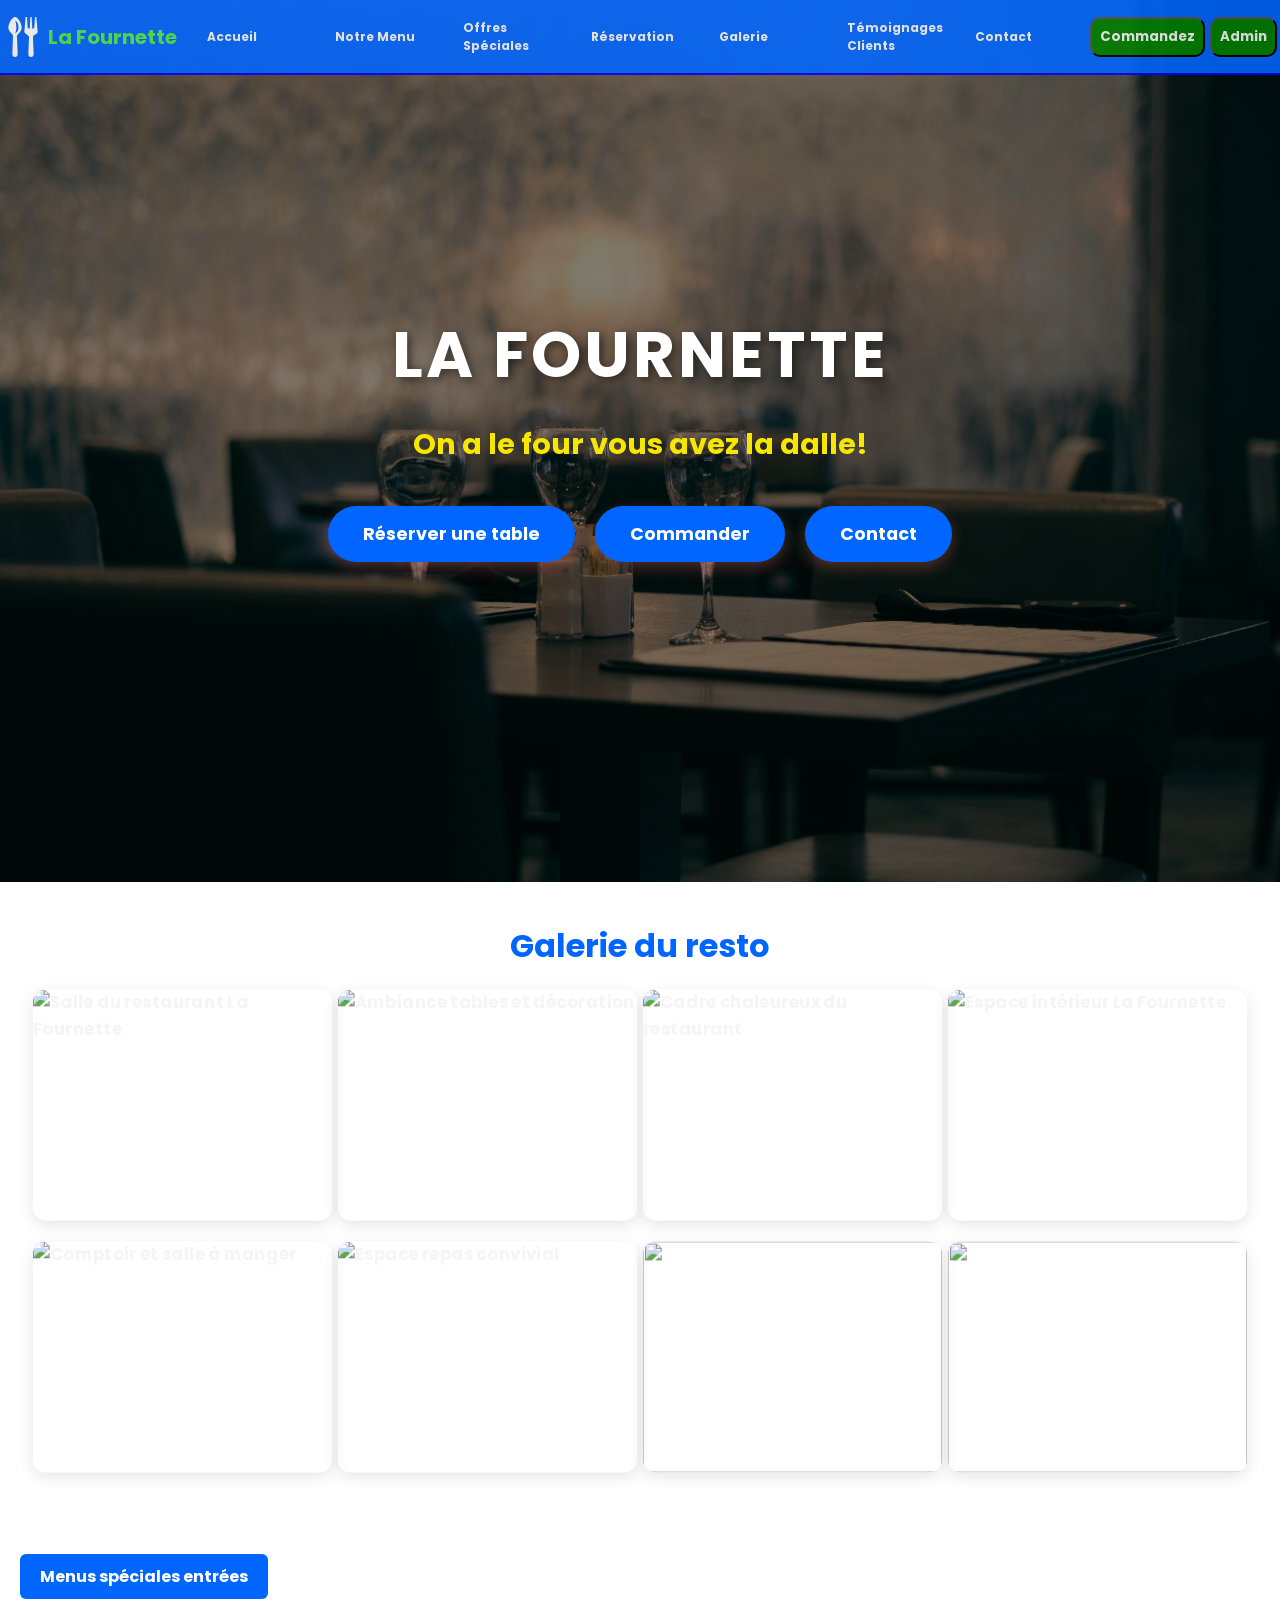
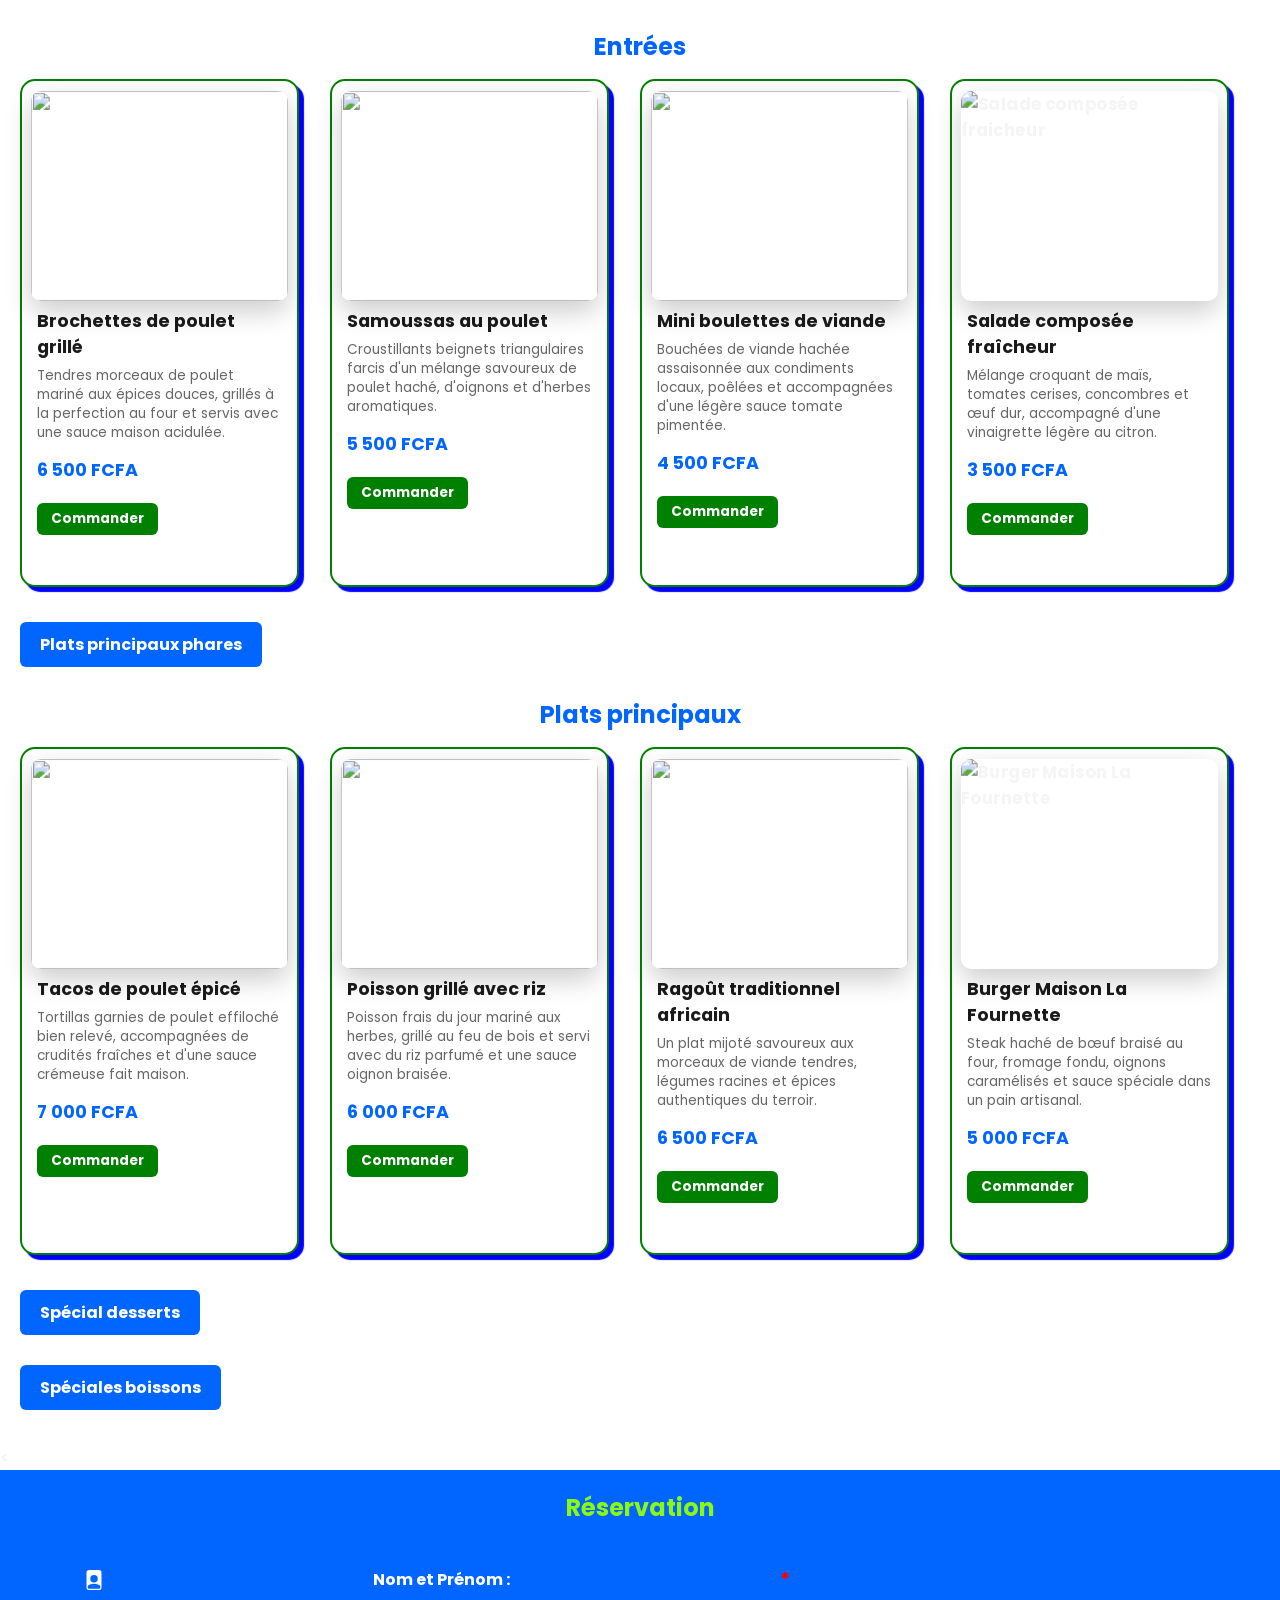
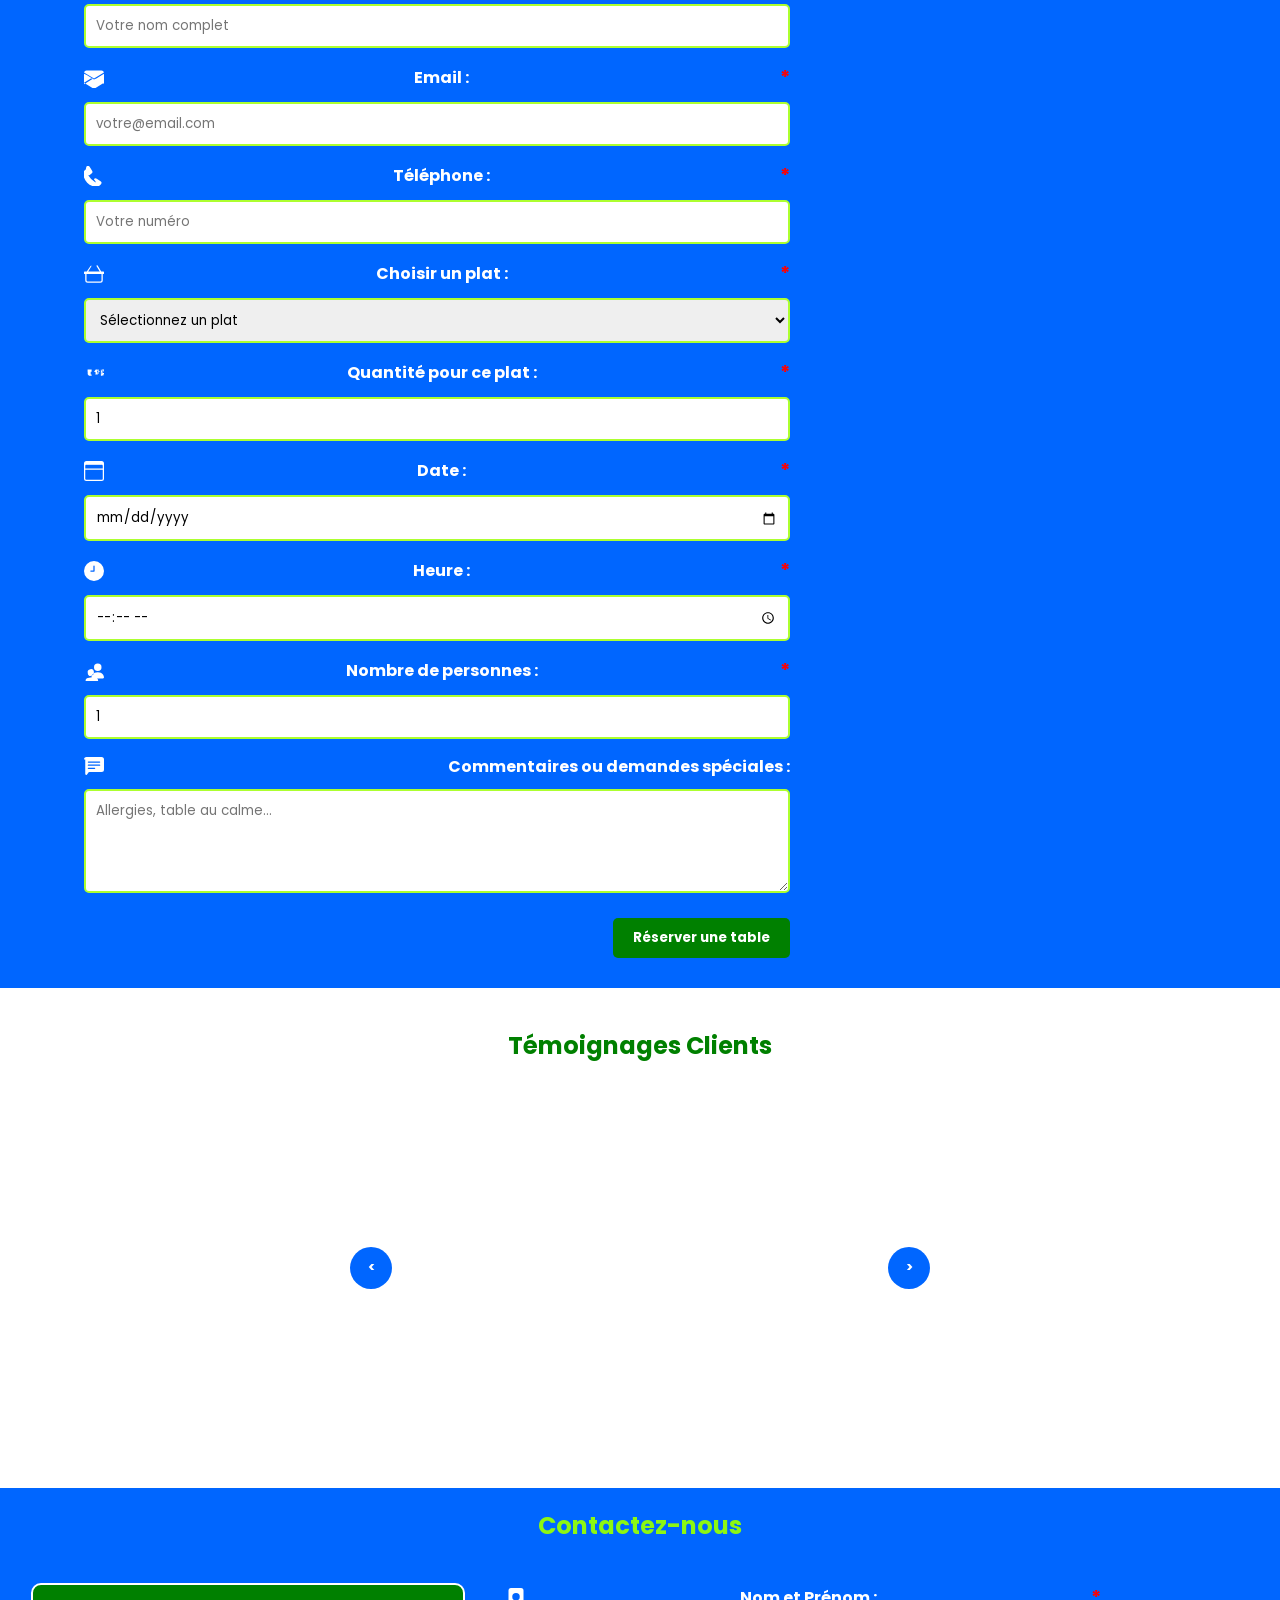
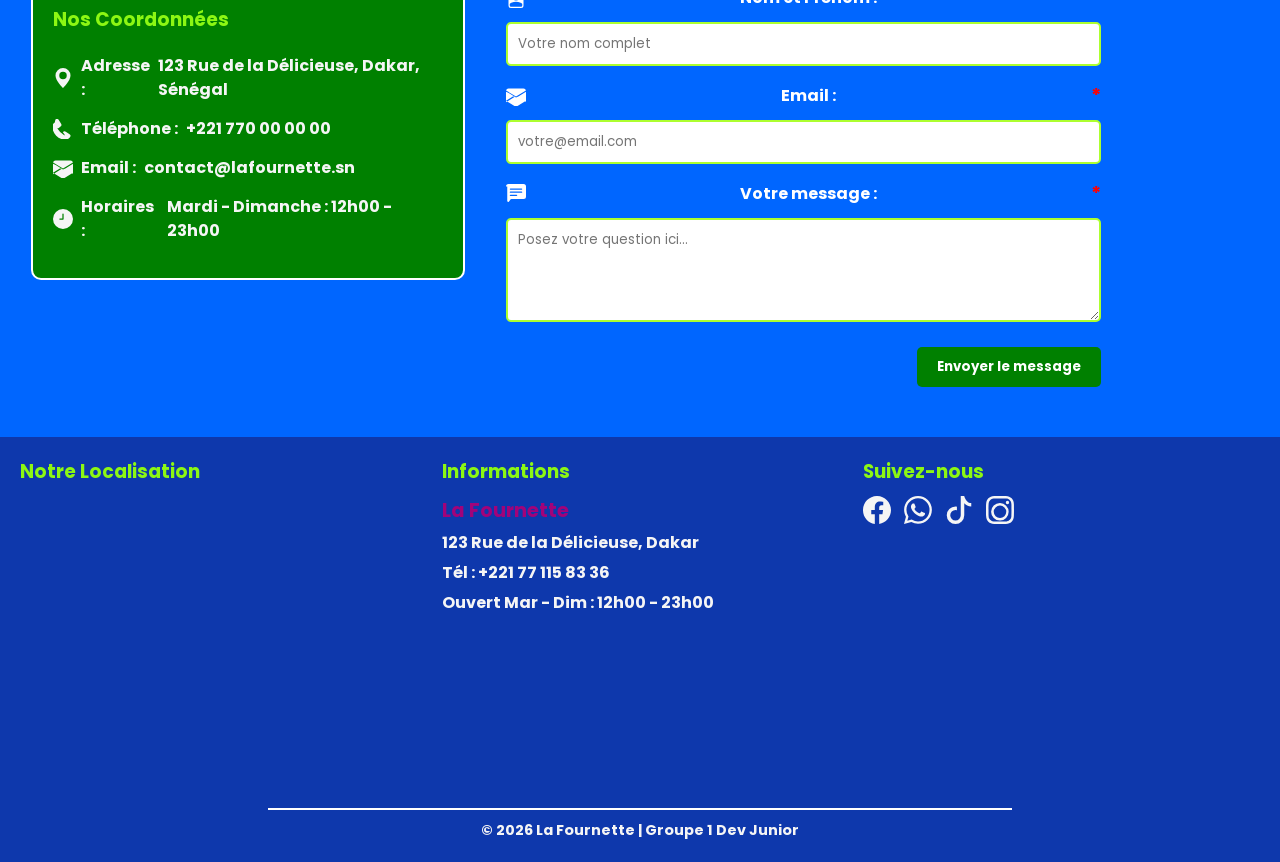
==== commit 938476bc: "rendu des liens cliquables" ====
--- a/index.html
+++ b/index.html
@@ -908,7 +908,10 @@
                 <path d="M8 16s6-5.686 6-10A6 6 0 0 0 2 6c0 4.314 6 10 6 10zm0-7a3 3 0 1 1 0-6 3 3 0 0 1 0 6z"/>
               </svg>
             </span>
-            <strong>Adresse :</strong> 123 Rue de la Délicieuse, Dakar, Sénégal
+            <strong>Adresse :</strong>
+            <a href="https://maps.google.com/?q=123+Rue+de+la+Délicieuse,+Dakar,+Sénégal" target="_blank" rel="noopener noreferrer">
+              123 Rue de la Délicieuse, Dakar, Sénégal
+            </a>
           </p>
 
           <p>
@@ -917,7 +920,18 @@
                 <path fill-rule="evenodd" d="M1.885.511a1.745 1.745 0 0 1 2.61.163l1.986 3.031a1.745 1.745 0 0 1-.439 2.325l-1.434 1.1c-.35.268-.81.367-1.24.237a16.68 16.68 0 0 0 5.868 5.868c.13-.43.031-.89-.237-1.24l-1.1-1.434a1.745 1.745 0 0 1 2.325-.439l3.031 1.986a1.745 1.745 0 0 1 .163 2.61l-.954.954a3.5 3.5 0 0 1-2.474 1.024c-5.719-.3-10.266-4.847-10.566-10.566a3.5 3.5 0 0 1 1.024-2.474l.954-.954Z"/>
               </svg>
             </span>
-            <strong>Téléphone :</strong> +221 770 00 00 00
+            <strong>Téléphone :</strong>
+            <a href="tel:+221770000000">+221 770 00 00 00</a>
+          </p>
+
+          <p>
+            <span class="icon-lab">
+              <svg xmlns="http://www.w3.org/2000/svg" width="16" height="16" fill="currentColor" class="bi bi-envelope-fill" viewBox="0 0 16 16">
+                <path d="M.05 3.555A2 2 0 0 1 2 2h12a2 2 0 0 1 1.95 1.555L8 8.414.05 3.555ZM0 4.697v7.104l5.803-3.558L0 4.697ZM6.761 8.83l-6.761 4.167V4.697l6.761 4.133Zm2.477 0L16 12.697V4.697l-6.761 4.133ZM8 9.197l-5.803-3.558L0 4.697v7.104l8 4.951 8-4.951V4.697l-2.197 1.942L8 9.197Z"/>
+              </svg>
+            </span>
+            <strong>Email :</strong>
+            <a href="mailto:contact@lafournette.sn">contact@lafournette.sn</a>
           </p>
 
           <p>
--- a/style.css
+++ b/style.css
@@ -2,15 +2,14 @@
     margin: 0;
     padding: 0;
     box-sizing: border-box;
-    font-family:"Poppins" , sans-serif;
+    font-family: "Poppins", sans-serif;
 }
 
 body{
-    width:100vw;
+    width: 100vw;
     font-weight: bold;
     color: whitesmoke;
     overflow-x: hidden;
-
 }
 
 nav{
@@ -26,7 +25,7 @@
     border-bottom: 2px solid blue;
 }
 
-nav>ul{
+nav > ul{
     display: flex;
     justify-content: space-around;
     align-items: center;
@@ -34,7 +33,7 @@
     width: 70%;
 }
 
-nav>ul>li{
+nav > ul > li{
     width: 10%;
     font-size: 12px;
 }
@@ -44,12 +43,12 @@
     color: whitesmoke;
 }
 
-nav>ul>li:hover>a{
+nav > ul > li:hover > a{
     color: rgb(90, 228, 90);
 }
 
-nav>button{
-    color:whitesmoke;
+nav > button{
+    color: whitesmoke;
     background: green;
     font-weight: bold;
     padding: 8px;
@@ -57,7 +56,7 @@
     cursor: pointer;
 }
 
-nav>button:hover{
+nav > button:hover{
     background: #ffcc00;
     color: #1a1a1a;
 }
@@ -66,7 +65,6 @@
     display: none;
     cursor: pointer;
     color: rgb(255, 255, 255);
-
 }
 
 input#burger{
@@ -76,7 +74,6 @@
 div.logo{
     width: 40px;
     height: 40px;
-
 }
 
 div.nom-resto{
@@ -84,36 +81,29 @@
     font-size: 20px;
 }
 
-
-
 .hero-section{
     height: 98vh;
     display: flex;
     flex-direction: column;
     justify-content: center;
     align-items: center;
-    text-align:center;
+    text-align: center;
     background: linear-gradient(rgba(0, 0, 0, 0.5), rgba(0, 0, 0, 0.5)), url(./images/Fond.jpg);
     background-size: cover;
-    background-position:center ;
+    background-position: center;
     background-repeat: no-repeat;
     color: white;
     padding: 20px;
 }
+
 .hero-content{
-
-max-width: 800px;
-display: flex;
-flex-direction: column;
-align-items: center;
-
-
-
-}
-
-
-
- .hero-content h1{
+    max-width: 800px;
+    display: flex;
+    flex-direction: column;
+    align-items: center;
+}
+
+.hero-content h1{
     font-size: 4rem;
     color: white;
     text-transform: uppercase;
@@ -122,21 +112,22 @@
     margin-bottom: 2rem;
     text-shadow: 3px 3px 10px rgba(0, 0, 0, 0.5);
 }
+
 .hero-slogan{
     font-size: 1.8rem;
     color: #f7e600;
     margin-bottom: 2.5rem;
     font-weight: 700;
 }
+
 .hero-buttons{
-display:flex;
-gap: 20px;
-justify-content: center;
-
-}
-
- .btn-hero{
-    padding:15px 35px;
+    display: flex;
+    gap: 20px;
+    justify-content: center;
+}
+
+.btn-hero{
+    padding: 15px 35px;
     font-size: 1.1rem;
     cursor: pointer;
     border: none;
@@ -148,90 +139,52 @@
     box-shadow: 0 6px 15px rgba(255, 107, 107, 0.3);
 }
 
-.hero-section .btn-hero:hover {
+.hero-section .btn-hero:hover{
     background: #ffcc00;
     transform: translateY(-8px);
-
-}
-@media screen and (max-width: 768px) {
-    .hero-section {
-        height: 100vh;
-    }
-    .hero-content h1 {
-        font-size: 2.8rem;
-    }
-    .hero-buttons {
-        flex-direction: column;
-        gap: 10px;
-        width: 100%;
-        max-width: 300px;
-    }
-}
-
-@media  screen and (max-width:768px) {
-    div.slogan{
-        display:none;
-    }
-
-    nav>button{
-        display: none;
-    }
-
-    nav{
-        height: 150px;
-    }
-
-    nav>ul{
-        display: none;
-        flex-direction: column;
-        
-    }
-    nav>ul>li{
-        width: 100%;
-        margin: 5px 0;
-    }
-    nav>label#hburger{
-        display: block;
-        position: absolute;
-        right: 20px;
-
-    }
-
-    nav>input#burger[type=checkbox]:checked ~ul{
-        display: block;
-    }
-}
-
-@media screen and (min-width:768px) and (max-width:992px){
-    div.nom-resto{
-        font-size: 14px;
-    }
-    div.slogan{
-        font-size: 10px;
-    }
-
-    div.logo{
-        text-align: center;
-        align-items: center;
-        height: auto;
-    }
-
-    div.logo>svg{
-        width: 1.5em;
-        height: 1.5em;
-    }
-    nav>ul>li>a{
-        font-size: 10px;
-    }
-    
-    nav>button{
-        padding: 8px;
-        font-size: 10px;
-    }
-
-    
-}
-  
+}
+
+#galerie {
+    padding: 40px 20px;
+    background: #ffffff;
+}
+
+#galerie h2 {
+    text-align: center;
+    color: #0066ff;
+    margin-bottom: 25px;
+    font-size: 2rem;
+}
+
+.galerie-grid {
+    display: grid;
+    grid-template-columns: repeat(4, 1fr);
+    gap: 20px;
+    max-width: 1200px;
+    margin: 0 auto;
+}
+
+.galerie-grid .fig-item {
+    width: 100%;
+    height: 220px;
+    border-radius: 12px;
+    overflow: hidden;
+    box-shadow: 0 4px 15px rgba(0, 0, 0, 0.1);
+    transition: transform 0.3s ease, box-shadow 0.3s ease;
+}
+
+.galerie-grid .fig-item:hover {
+    transform: scale(1.03);
+    box-shadow: 0 8px 20px rgba(0, 0, 0, 0.2);
+}
+
+.galerie-grid .img-fig {
+    width: 100%;
+    height: 100%;
+    object-fit: cover;
+}
+
+
 #menu{
     width: 100%;
     padding: 20px;
@@ -239,279 +192,278 @@
 
 .menu-category{
     width: 100%;
+    display: grid;
+    grid-template-columns:repeat(4 , 1fr);
+}
+
+#menu h2{
+    text-align: center;
+    color: #0066ff;
+    margin: 15px 0;
+}
+
+.item {
+    background: white;
+    border-radius: 15px;
+    padding: 15px;
+    box-shadow: 0 4px 15px rgba(0, 0, 0, 0.06);
+    margin-bottom: 20px; 
+    padding-bottom: 50px; 
+    display: flex;
+    flex-direction: column;
+    border: 2px solid green;
+    box-shadow: 5px 5px 1px blue;
+    width: 90%;
+}
+
+figure.fig-item {
+    width: 100%;
+    height: 200px;
+    border-radius: 10px;
+    overflow: hidden;
+    margin-bottom: 12px;
+    transform: scale(1.05); 
+    box-shadow: 0 10px 25px rgba(0, 0, 0, 0.2);
+    cursor: pointer;
+} 
+
+figure > img.img-fig {
+    width: 100%;
+    height: 100%;
+}
+
+.item:hover{
+    transform: scale(1.05); 
+    box-shadow: 0 10px 25px rgba(0, 0, 0, 0.2);
+    cursor: pointer;
+}
+
+.nom-plats h3 {
+    color: #1a1a1a;
+    font-size: 1.1rem;
+    margin-bottom: 6px;
+}
+
+.description p {
+    color: #666;
+    font-size: 0.85rem;
+    line-height: 1.4;
+    margin-bottom: 15px;
+    font-weight: normal;
+}
+
+.prix p {
+    color: #0066ff;
+    font-size: 1.1rem;
+    font-weight: bold;
+    margin: 0;
+}
+
+.btn-commander button {
+    background: green;
+    color: white;
+    border: none;
+    padding: 6px 14px;
+    border-radius: 6px;
+    font-weight: bold;
+    cursor: pointer;
+    font-size: 0.85rem;
+    transition: background 0.3s ease;
+    margin: 20px 0 0 0;
+}
+
+.btn-commander button:hover {
+    background: #ffcc00;
+    color: #1a1a1a;
+}
+
+.btn-phares-p > button {
+    background: #0066ff;
+    color: white;
+    border: none;
+    padding: 10px 20px;
+    border-radius: 6px;
+    font-weight: bold;
+    cursor: pointer;
+    font-size: 1rem;
+    transition: background 0.3s ease;
+    margin: 15px 0;
+}
+
+.btn-phares-p > button:hover {
+    background: #ffcc00;
+    color: #1a1a1a;
+}
+
+
+.popup-overlay {
+    display: none;
+    position: fixed;
+    top: 0;
+    left: 0;
+    width: 100%;
+    height: 100%;
+    background: rgba(0, 0, 0, 0.2);
+    backdrop-filter: blur(5px);
+    -webkit-backdrop-filter: blur(5px);
+    justify-content: center;
+    align-items: center;
+    z-index: 2000;
+    padding: 20px;
+}
+
+.popup-overlay.active {
+    display: flex;
+}
+
+.popup-content {
+    background: white;
+    color: #1a1a1a;
+    padding: 20px;
+    border-radius: 10px;
+    position: relative;
+    max-width: 1100px;
+    width: min(1100px, 92vw);
+    max-height: 80vh;
+    overflow-y: auto;
+    overflow-x: hidden;
+}
+
+.popup-grid {
     display: grid;
     grid-template-columns: 1fr 1fr 1fr;
-}
-
-#menu h2{
-    text-align: center;
-    color:#0066ff;
-    margin: 15px 0;
-}
-
-
-
-.item {
-  background: white;
-  border-radius: 15px;
-  padding: 15px;
-  box-shadow: 0 4px 15px rgba(0, 0, 0, 0.06);
-  margin-bottom: 20px; 
-  padding-bottom: 50px; 
-  display: flex;
-  flex-direction: column;
-  border: 2px solid green;
-  box-shadow: 5px 5px 1px blue;
-  width: 90%;
-}
-
-
-figure.fig-item {
-  width: 100%;
-  height: 200px;
-  border-radius: 10px;
-  overflow: hidden;
-  margin-bottom: 12px;
-} 
-figure.fig-item { transform: scale(1.05); 
-    box-shadow: 0 10px 25px rgba(0, 0, 0, 0.2);
+    gap: 20px;
+    width: 100%;
+}
+
+.popup-grid .item {
+    width: 100%;
+    margin-bottom: 0;
+    padding-bottom: 30px;
+}
+
+.popup-item {
+    display: flex;
+    align-items: center;
+    gap: 15px;
+}
+
+.popup-item img {
+    width: 90px;
+    height: 90px;
+    border-radius: 8px;
+}
+
+.popup-info h3 {
+    font-size: 1.05rem;
+    margin-bottom: 5px;
+}
+
+.popup-info .desc {
+    font-size: 0.85rem;
+    color: #666;
+    margin-bottom: 8px;
+}
+
+.popup-info .prix {
+    color: green;
+    font-weight: bold;
+}
+
+.close-popup {
+    position: absolute;
+    top: 10px;
+    right: 15px;
+    font-size: 26px;
+    text-decoration: none;
+    color: #666;
+    font-weight: bold;
     cursor: pointer;
 }
 
-figure > img.img-fig {
-  width: 100%;
-  height: 100%;
-  
-}
-.item:hover{
-     transform: scale(1.05); 
-    box-shadow: 0 10px 25px rgba(0, 0, 0, 0.2);
-    cursor: pointer;
-}
-
-.nom-plats h3 {
-  color: #1a1a1a;
-  font-size: 1.1rem;
-  margin-bottom: 6px;
-}
-
-
-.description p {
-  color: #666;
-  font-size: 0.85rem;
-  line-height: 1.4;
-  margin-bottom: 15px;
-  font-weight: normal;
-}
-
-
-
-
-.prix p {
-  color: #0066ff;
-  font-size: 1.1rem;
-  font-weight: bold;
-  margin: 0;
-}
-
-
-
-.btn-commander button {
-  background: green;
-  color: white;
-  border: none;
-  padding: 6px 14px;
-  border-radius: 6px;
-  font-weight: bold;
-  cursor: pointer;
-  font-size: 0.85rem;
-  transition: background 0.3s ease;
-  margin: 20px 0 0 0;
-}
-
-.btn-commander button:hover {
-  background: #ffcc00;
-  color: #1a1a1a;
-}
-
-@media screen and (max-width: 768px) {
-    .menu-category {
-        grid-template-columns: 1fr;
-    }
-}
-
-@media screen  and (min-width: 769px) and (max-width: 992px) {
-    .menu-category {
-        grid-template-columns: 1fr 1fr;
-    }
-    
-}
-
-.btn-phares-p>button {
-  background: #0066ff;
-  color: white;
-  border: none;
-  padding: 10px 20px;
-  border-radius: 6px;
-  font-weight: bold;
-  cursor: pointer;
-  font-size: 1rem;
-  transition: background 0.3s ease;
-  margin: 15px 0;
-
-}
-.btn-phares-p>button:hover {
-  background: #ffcc00;
-  color: #1a1a1a;
-}
-
-
-.popup-overlay {
-  display: none;
-  position: fixed;
-  top: 0;
-  left: 0;
-  width: 100%;
-  height: 100%;
-  background: rgba(0, 0, 0, 0.2);
-  backdrop-filter: blur(5px);
-  -webkit-backdrop-filter: blur(5px);
-  justify-content: center;
-  align-items: center;
-  z-index: 2000;
-  padding: 20px;
-}
-
-.popup-overlay.active {
-  display: flex;
-}
-
-.popup-content {
-  background: white;
-  color: #1a1a1a;
-  padding: 20px;
-  border-radius: 10px;
-  position: relative;
-  max-width: 1100px;
-  width: min(1100px, 92vw);
-  max-height: 80vh;
-  overflow-y: auto;
-  overflow-x: hidden;
-}
-
-.popup-grid {
-  display: grid;
-  grid-template-columns: 1fr 1fr 1fr;
-  gap: 20px;
-  width: 100%;
-}
-
-.popup-grid .item {
-  width: 100%;
-  margin-bottom: 0;
-  padding-bottom: 30px;
-}
-
-.popup-item {
-  display: flex;
-  align-items: center;
-  gap: 15px;
-}
-
-.popup-item img {
-  width: 90px;
-  height: 90px;
-  border-radius: 8px;
-}
-
-.popup-info h3 {
-  font-size: 1.05rem;
-  margin-bottom: 5px;
-}
-
-.popup-info .desc {
-  font-size: 0.85rem;
-  color: #666;
-  margin-bottom: 8px;
-}
-
-.popup-info .prix {
-  color: green;
-  font-weight: bold;
-}
-
-.close-popup {
-  position: absolute;
-  top: 10px;
-  right: 15px;
-  font-size: 26px;
-  text-decoration: none;
-  color: #666;
-  font-weight: bold;
-  cursor: pointer;
-}
-
 .close-popup:hover {
-  color: red;
-}
-
-@media screen and (max-width: 768px) {
-    .popup-content {
-        width: 94vw;
-        max-height: 85vh;
-        padding: 18px 12px 12px;
-    }
-
-    .popup-grid {
-        grid-template-columns: 1fr;
-    }
-}
-
-@media screen and (min-width: 769px) and (max-width: 992px) {
-    .popup-grid {
-        grid-template-columns: repeat(2, minmax(0, 1fr));
-    }
-}
-
+    color: red;
+}
 
 #Reservation-Commande{
     width: 100%;
     background: #0066ff;
 }
 
-#Reservation-Commande>h2{
+#Reservation-Commande > h2{
     text-align: center;
     color: rgb(140, 247, 19);
     padding: 20px 0;
 }
+
 form#resercom{
     display: flex;
     flex-direction: column;
     gap: 15px;
     padding: 20px;
     margin-left: 5%;
-
-}
-
-form#resercom input, form#resercom select, form#resercom textarea{
+}
+
+div.champ-group{
+    width: 60%;
+    position: relative;
+    display: flex;
+    flex-direction: column;
+}
+
+.champ-group label {
+    display: flex;
+    justify-content: space-between;
+    align-items: center;
+    width: 100%;
+    font-weight: bold;
+    margin-bottom: 4px;
+    color: white;
+}
+
+.champ-group label .label-left {
+    display: flex;
+    align-items: center;
+    gap: 8px;
+}
+
+span.icon-lab {
+    display: inline-flex;
+    align-items: center;
+}
+
+span.icon-lab svg{
+    width: 20px;
+    height: 20px;
+}
+
+.champ-group span.requis,
+form#resercom span.requis,
+form#contactForm span.requis {
+    position: static;
+    color: red;
+    font-weight: bold;
+    font-size: 1.2rem;
+    margin: 0;
+    text-align: right;
+    display: inline;
+    width: auto;
+}
+
+form#resercom input, 
+form#resercom select, 
+form#resercom textarea{
     padding: 10px;
     border-radius: 5px;
     border: 2px solid greenyellow;
-    width: 60%;
+    width: 100%;
     margin: 6px 0 0;
-}
-
-form#resercom textarea{
-    margin: 6px 0 0;
-}
-
-form#resercom label{
-    margin: 0;
 }
 
 form#resercom div.boutons-groupe{
     text-align: right;
-    margin:10px 0;
+    width: 60%;
+    margin: 10px 0;
 }
 
 form#resercom div.boutons-groupe button{
@@ -522,7 +474,6 @@
     font-weight: bold;
     cursor: pointer;
     padding: 10px 20px;
-    margin: 10px;
     transition: all 0.3s ease;
 }
 
@@ -530,70 +481,6 @@
     background: #ffcc00;
     color: #1a1a1a;
 }
-
-div.champ-group{
-    width: 90%;
-    position: relative;
-}
-
-form#resercom .champ-group {
-    width: 100%;
-    display: flex;
-    flex-direction: column;
-}
-
-form#resercom span.requis {
-    position: relative;
-    display: block;
-    margin-top: 4px;
-    text-align: right;
-    left: 0;
-    width: 60%;
-}
-
-span.requis{
-    position: absolute;
-    top: 0%;
-    right: 5%;
-    color: red;
-    font-size: 1rem;
-    font-weight: bold;
-}
-
-span.icon-lab svg{
-    width: 20px;
-    height: 20px;
-}
-
-@media  screen and (max-width:768px) {
-    form#resercom {
-        margin-left: 0;
-    }
-
-    form#resercom input, form#resercom select, form#resercom textarea{
-        width: 80%;
-    }
-
-    form#resercom span.requis {
-        text-align: left;
-        width: 80%;
-    }
-}
-
-@media  screen and (min-width:769px) and (max-width:992px) {
-    form#resercom input,
-    form#resercom select,
-    form#resercom textarea{
-        width: 62%;
-    }
-
-    form#resercom span.requis {
-        width: 62%;
-    }
-
-}
-
-
 
 #temoignages {
     padding: 40px 20px;
@@ -620,7 +507,6 @@
     align-items: center;
     text-align: center;
 }
-
 
 .slide.active {
     display: flex;
@@ -684,17 +570,6 @@
     color: #1a1a1a;
 }
 
-
-.slide {
-    display: none; 
-}
-
-.slide.active {
-    display: flex; 
-}
-
-
-
 #contact {
     width: 100%;
     background: #0066ff;
@@ -731,6 +606,9 @@
 .contact-info p {
     margin: 15px 0;
     line-height: 1.5;
+    display: flex;
+    align-items: center;
+    gap: 8px;
 }
 
 form#contactForm {
@@ -738,6 +616,10 @@
     display: flex;
     flex-direction: column;
     gap: 15px;
+}
+
+form#contactForm .champ-group {
+    width: 80%;
 }
 
 form#contactForm input, 
@@ -745,24 +627,8 @@
     padding: 10px;
     border-radius: 5px;
     border: 2px solid greenyellow;
-    width: 80%;
+    width: 100%;
     margin: 6px 0 0 0;
-}
-
-form#contactForm .champ-group {
-    width: 100%;
-}
-
-form#contactForm span.requis {
-    position: static;
-    display: block;
-    margin-top: 4px;
-    text-align: right;
-    width: 80%;
-}
-
-form#contactForm label {
-    margin-right: 10px;
 }
 
 form#contactForm div.boutons-groupe {
@@ -787,31 +653,6 @@
     color: #1a1a1a;
 }
 
-@media screen and (max-width: 768px) {
-    .contact-container {
-        flex-direction: column;
-        align-items: center;
-    }
-
-    .contact-info, 
-    form#contactForm {
-        width: 90%;
-    }
-
-    form#contactForm input, 
-    form#contactForm textarea,
-    form#contactForm div.boutons-groupe {
-        width: 100%;
-    }
-
-    form#contactForm span.requis {
-        text-align: left;
-        width: 100%;
-    }
-}
-
-
-
 #footer {
     background-color: #0e38ac;
     color: whitesmoke;
@@ -832,6 +673,7 @@
 
 .footer-map iframe{
     border-radius: 15px;
+    width: 100%;
 }
 
 .footer-container h3 {
@@ -872,28 +714,6 @@
     line-height: 1.5;
 }
 
-@media screen and (max-width: 768px) {
-    .footer-container {
-        grid-template-columns: 1fr;
-        text-align: center;
-    }
-
-    .footer-map,
-    .footer-info,
-    .footer-socials {
-        width: 100%;
-        margin-bottom: 15px;
-    }
-
-    .copyright {
-        width: 90%;
-        font-size: 0.8rem;
-    }
-
-}
-
-/*************Tableau Formulaires et popup**************************************/
-
 .employees-table button {
     font-size: inherit;
 }
@@ -922,9 +742,6 @@
     color: darkgreen;
 }
 
-
-
-
 .employees-table td:last-child button:first-child {
     background: blue;
     display: none;
@@ -957,12 +774,17 @@
     width: 100%;
     padding: 8px;
     margin: 5px 0;
+    border: 2px solid greenyellow;
+    border-radius: 5px;
 }
 
 #form-employe {
     display: flex;
     flex-direction: column;
     gap: 15px;
+    background: #0066ff;
+    color: white;
+    padding: 20px;
 }
 
 #form-employe .champ-group {
@@ -972,20 +794,25 @@
     position: relative;
 }
 
-#form-employe span.requis {
-    position: relative;
-    top: 0;
-    right: 0;
-    display: block;
-    margin-top: 4px;
-    text-align: left;
-    color: red;
-    font-size: 1rem;
-    font-weight: bold;
-}
-
 #form-employe .boutons-groupe {
     text-align: right;
+}
+
+#form-employe .boutons-groupe button {
+    border: none;
+    color: white;
+    font-weight: bold;
+    padding: 10px 20px;
+    margin: 10px;
+    border-radius: 5px;
+}
+
+#form-employe .boutons-groupe button:first-child {
+    background: green;
+}
+
+#form-employe .boutons-groupe button:last-child {
+    background: red;
 }
 
 .bar input{
@@ -1001,68 +828,6 @@
     background: #0e38ac;
     font-weight: bold;
     border-radius: 10px;
-}
-
-@media screen and (max-width: 768px) {
-    .employees-table {
-        font-size: 0.55rem;
-    }
-
-    .employees-table th,
-    .employees-table td {
-        padding: 2px;
-    }
-
-    .employees-table button {
-        width: 18px;
-        height: 18px;
-    }
-
-    .employees-table button img {
-        width: 0.8em;
-        height: 0.8em;
-    }
-
-    .bar input {
-        width: 65%;
-    }
-
-    .bar button {
-        width: 30%;
-    }
-
-    .popup-content {
-        width: 94vw;
-        padding: 18px 12px 12px;
-    }
-}
-
-#form-employe {
-    background: #0066ff;
-    color: white;
-    padding: 20px;
-}
-
-#form-employe input {
-    border: 2px solid greenyellow;
-    border-radius: 5px;
-}
-
-#form-employe .boutons-groupe button {
-    border: none;
-    color: white;
-    font-weight: bold;
-    padding: 10px 20px;
-    margin: 10px;
-    border-radius: 5px;
-}
-
-#form-employe .boutons-groupe button:first-child {
-    background: green;
-}
-
-#form-employe .boutons-groupe button:last-child {
-    background: red;
 }
 
 .titre-employe {
@@ -1105,3 +870,184 @@
 #toast-suppression.active {
     display: block;
 }
+
+/* MEDIA QUERIES (RESPONSIVE) */
+@media screen and (max-width: 768px) {
+    .hero-section {
+        height: 100vh;
+    }
+    
+    .hero-content h1 {
+        font-size: 2.8rem;
+    }
+
+    .hero-buttons {
+        flex-direction: column;
+        gap: 10px;
+        width: 100%;
+        max-width: 300px;
+    }
+
+    div.slogan{
+        display: none;
+    }
+
+    nav > button{
+        display: none;
+    }
+
+    nav{
+        height: 150px;
+    }
+
+    nav > ul{
+        display: none;
+        flex-direction: column;
+    }
+
+    nav > ul > li{
+        width: 100%;
+        margin: 5px 0;
+    }
+
+    nav > label#hburger{
+        display: block;
+        position: absolute;
+        right: 20px;
+    }
+
+    nav > input#burger[type=checkbox]:checked ~ ul{
+        display: block;
+    }
+
+    .galerie-grid {
+        grid-template-columns: repeat(2, 1fr);
+        gap: 10px;
+    }
+
+    .menu-category {
+        grid-template-columns: 1fr;
+    }
+
+    .popup-content {
+        width: 94vw;
+        max-height: 85vh;
+        padding: 18px 12px 12px;
+    }
+
+    .popup-grid {
+        grid-template-columns: 1fr;
+    }
+
+    form#resercom {
+        margin-left: 0;
+    }
+
+    div.champ-group,
+    form#resercom div.boutons-groupe,
+    form#contactForm .champ-group,
+    form#contactForm div.boutons-groupe {
+        width: 100%;
+    }
+
+    .contact-container {
+        flex-direction: column;
+        align-items: center;
+    }
+
+    .contact-info, 
+    form#contactForm {
+        width: 90%;
+    }
+
+    .footer-container {
+        grid-template-columns: 1fr;
+        text-align: center;
+    }
+
+    .footer-map,
+    .footer-info,
+    .footer-socials {
+        width: 100%;
+        margin-bottom: 15px;
+    }
+
+    .copyright {
+        width: 90%;
+        font-size: 0.8rem;
+    }
+
+    .employees-table {
+        font-size: 0.55rem;
+    }
+
+    .employees-table th,
+    .employees-table td {
+        padding: 2px;
+    }
+
+    .employees-table button {
+        width: 18px;
+        height: 18px;
+    }
+
+    .employees-table button img {
+        width: 0.8em;
+        height: 0.8em;
+    }
+
+    .bar input {
+        width: 65%;
+    }
+
+    .bar button {
+        width: 30%;
+    }
+}
+
+@media screen and (min-width: 769px) and (max-width: 992px) {
+    div.nom-resto{
+        font-size: 14px;
+    }
+
+    div.slogan{
+        font-size: 10px;
+    }
+
+    div.logo{
+        text-align: center;
+        align-items: center;
+        height: auto;
+    }
+
+    div.logo > svg{
+        width: 1.5em;
+        height: 1.5em;
+    }
+
+    nav > ul > li > a{
+        font-size: 10px;
+    }
+
+    nav > button{
+        padding: 8px;
+        font-size: 10px;
+    }
+
+    .galerie-grid {
+        grid-template-columns: repeat(3, 1fr);
+    }
+
+    .menu-category {
+        grid-template-columns: 1fr 1fr;
+    }
+
+    .popup-grid {
+        grid-template-columns: repeat(2, minmax(0, 1fr));
+    }
+
+    div.champ-group,
+    form#resercom div.boutons-groupe {
+        width: 70%;
+    }
+}
